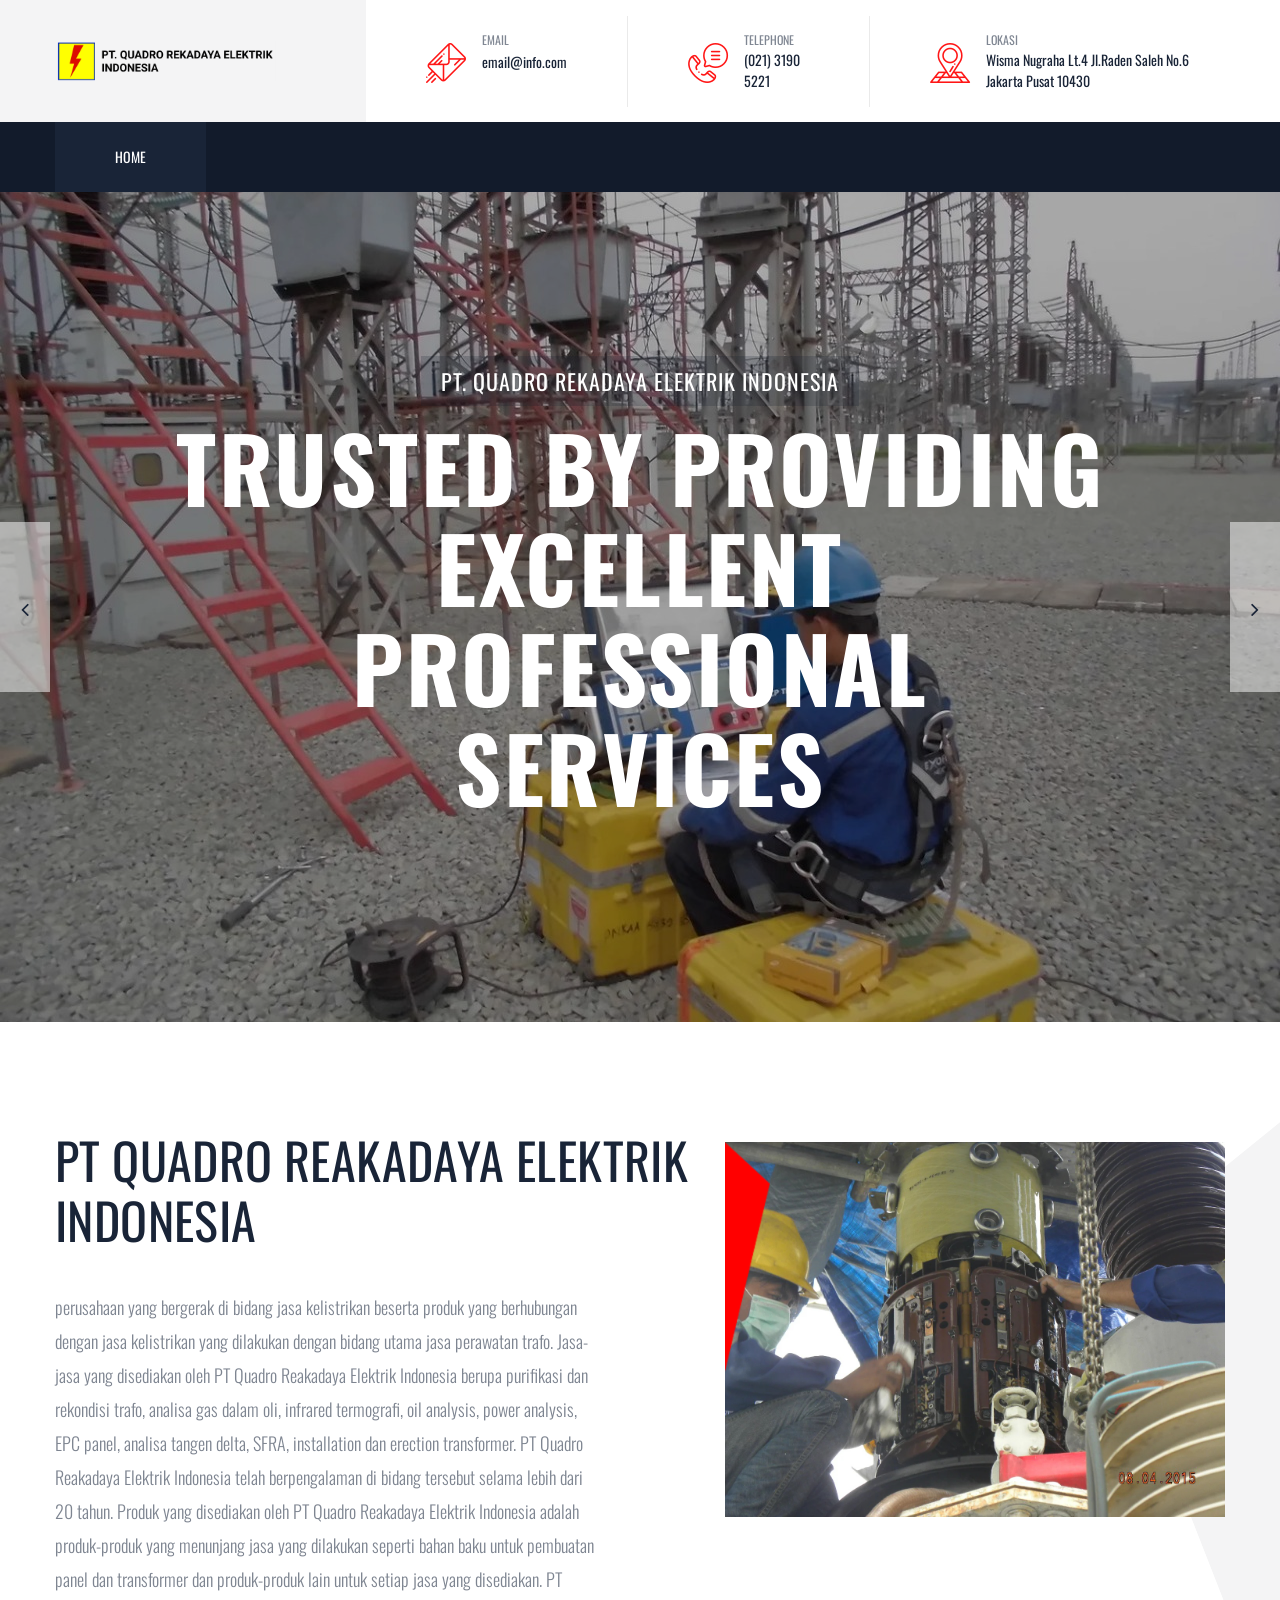
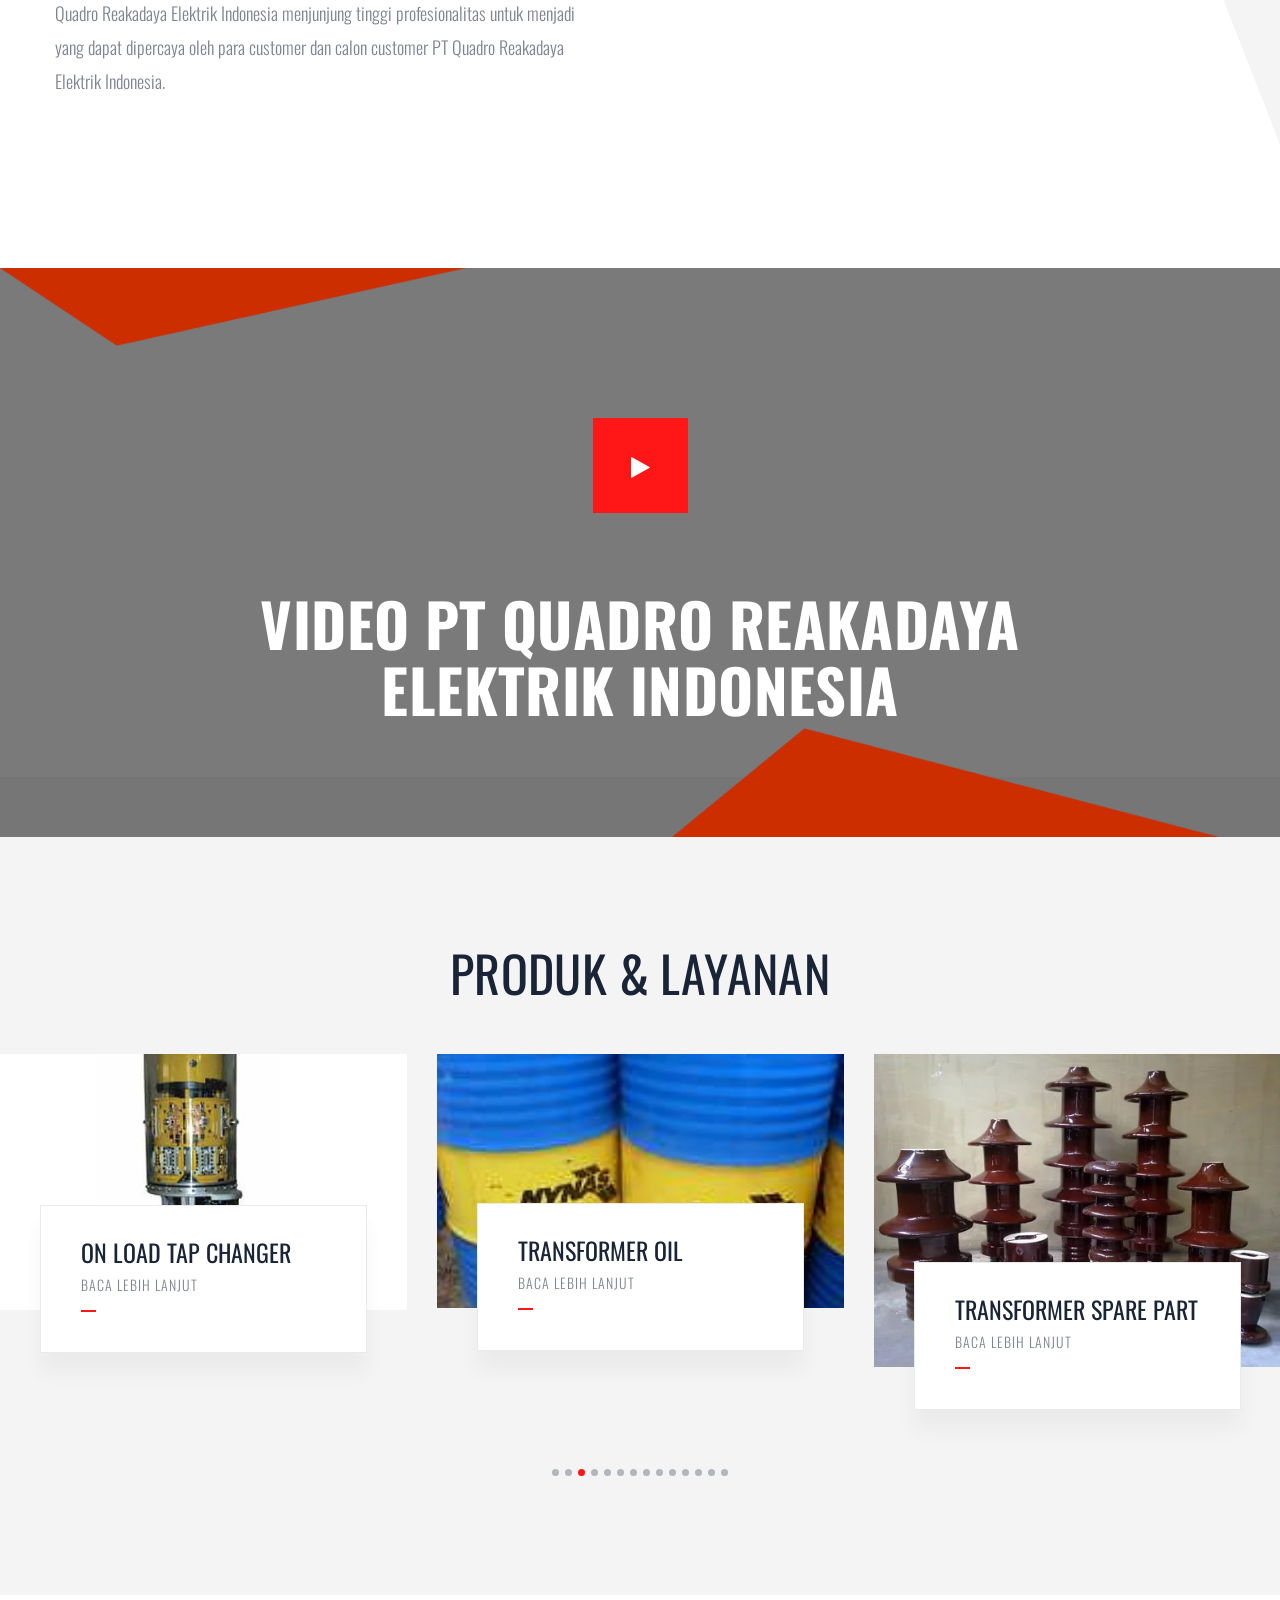
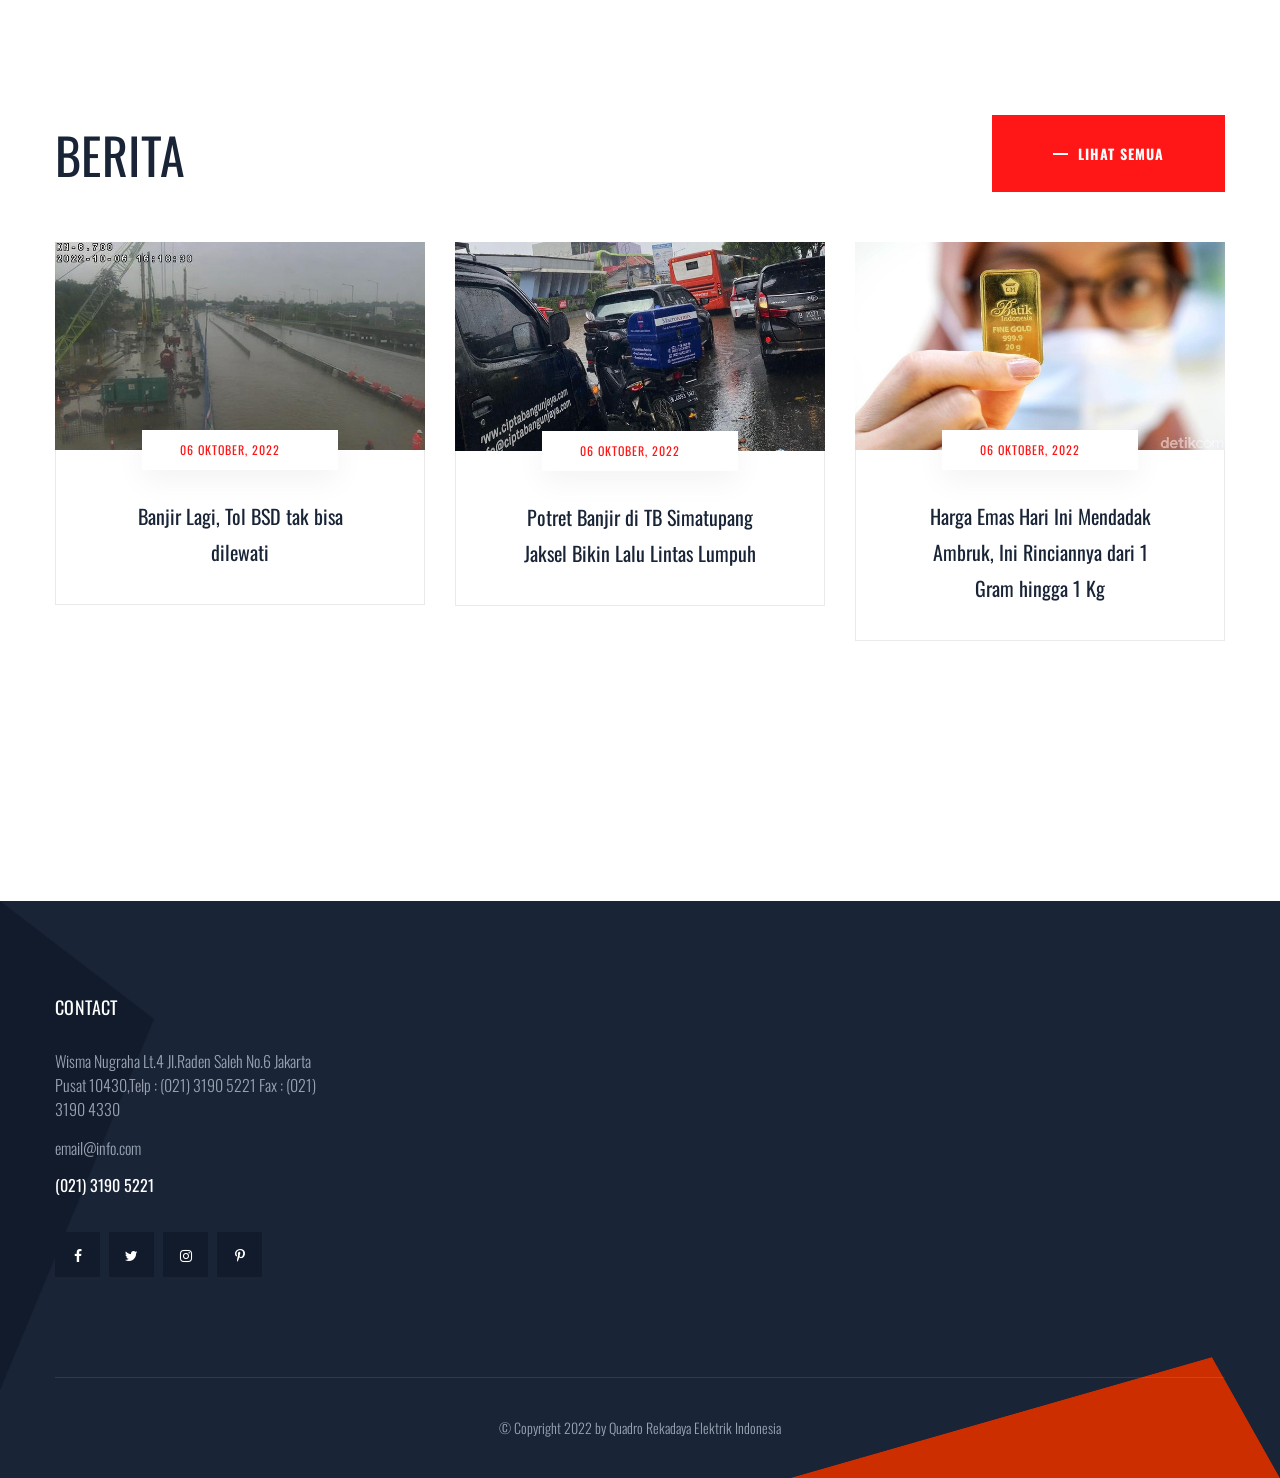
==== index.html @ 04f619d7 "FIX HEIGHT SHAPE ABOUT" ====
<!doctype html>
<html lang="en">

<head>
   
    <!--====== Required meta tags ======-->
    <meta charset="utf-8">
    <meta http-equiv="x-ua-compatible" content="ie=edge">
    <meta name="description" content="">
    <meta name="viewport" content="width=device-width, initial-scale=1, shrink-to-fit=no">
    
    <!--====== Title ======-->
    <title>Company Profile | PT Quadro Rekadaya Elektrik Indonesia</title>
    
    <!--====== Favicon Icon ======-->
    <link rel="shortcut icon" href="assets/images/logo_quadro.png" type="image/png">

    <!--====== Bootstrap css ======-->
    <link rel="stylesheet" href="assets/css/bootstrap.min.css">
    
    <!--====== Fontawesome css ======-->
    <link rel="stylesheet" href="assets/css/font-awesome.min.css">
    
    <!--====== flaticon css ======-->
    <link rel="stylesheet" href="assets/css/flaticon.css">
    
    <!--====== odometer css ======-->
    <link rel="stylesheet" href="assets/css/odometer.min.css">
    
    <!--====== animate css ======-->
    <link rel="stylesheet" href="assets/css/animate.min.css">
    
    <!--====== nice select css ======-->
    <link rel="stylesheet" href="assets/css/nice-select.css">
    
    <!--====== Magnific Popup css ======-->
    <link rel="stylesheet" href="assets/css/magnific-popup.css">
    
    <!--====== Slick css ======-->
    <link rel="stylesheet" href="assets/css/slick.css">
    
    <!--====== Default css ======-->
    <link rel="stylesheet" href="assets/css/default.css">
    
    <!--====== Style css ======-->
    <link rel="stylesheet" href="assets/css/style.css">
  
  
</head>

<body>

    <!--====== PRELOADER PART START ======-->

    <div class="preloader">
        <div class="lds-ellipsis">
            <div></div>
            <div></div>
            <div></div>
            <div></div>
        </div>
    </div>

    <!--====== PRELOADER PART START ======-->

    <!--====== OFFCANVAS MENU PART START ======-->

    <div class="off_canvars_overlay">
                
    </div>
    <div class="offcanvas_menu">
        <div class="container-fluid">
            <div class="row">
                <div class="col-12">
                    <div class="offcanvas_menu_wrapper">
                        <div class="canvas_close">
                            <a href="javascript:void(0)"><i class="fa fa-times"></i></a>  
                        </div>
                        <div class="header-social">
                            <ul class="text-center">
                                <li><a href="#"><i class="fa fa-facebook-f"></i></a></li>
                                <li><a href="#"><i class="fa fa-twitter"></i></a></li>
                                <li><a href="#"><i class="fa fa-skype"></i></a></li>
                                <li><a href="#"><i class="fa fa-pinterest-p"></i></a></li>
                            </ul>
                        </div>
                        <div id="menu" class="text-left ">
                            <ul class="offcanvas_main_menu">
                                <li class="menu-item-has-children active">
                                    <a href="#">Home</a>
                                    <!-- <ul class="sub-menu">
                                        <li><a href="index.html">Home 1</a></li>
                                        <li><a href="index-2.html">Home 2</a></li>
                                        <li><a href="index-3.html">Home 3</a></li>
                                        <li class="menu-item-has-children">
                                            <a href="#">Header Versions</a>
                                            <ul class="sub-menu">
                                                <li><a href="index.html">Header Style 1r</a></li>
                                                <li><a href="index-2.html">Header Style 2</a></li>
                                                <li><a href="index-3.html">Header Style 3</a></li>
                                            </ul>
                                        </li>
                                    </ul> -->
                                </li>
                                <!-- <li class="menu-item-has-children active">
                                    <a href="#">Pages</a>
                                    <ul class="sub-menu">
                                        <li><a href="about.html">About</a></li>
                                        <li><a href="our-team.html">Our Team</a></li>
                                        <li><a href="our-history.html">Our history</a></li>
                                        <li><a href="testimonials.html">testimonials</a></li>
                                    </ul>
                                </li>
                                <li class="menu-item-has-children active">
                                    <a href="#">Services</a>
                                    <ul class="sub-menu">
                                        <li><a href="services.html">Services</a></li>
                                        <li><a href="single-service.html">single service</a></li>
                                    </ul>
                                </li>
                                <li class="menu-item-has-children active">
                                    <a href="#">Baca Lebih Lanjuts</a>
                                    <ul class="sub-menu">
                                        <li><a href="projects.html">Projects</a></li>
                                        <li><a href="single-project.html">single project</a></li>
                                    </ul>
                                </li>
                                <li class="menu-item-has-children active">
                                    <a href="#">Blog</a>
                                    <ul class="sub-menu">
                                        <li><a href="posts.html">posts</a></li>
                                        <li><a href="single-post.html">single post</a></li>
                                    </ul>
                                </li>
                                <li class="menu-item-has-children active">
                                    <a href="#">Contact</a>
                                </li> -->
                            </ul>
                        </div>
                        <div class="offcanvas_footer">
                            <span><a href="mailto:email@info.com"><i class="fa fa-envelope-o"></i> email@info.com</a></span>
                        </div>
                    </div>
                </div>
            </div>
        </div>
    </div>

    <!--====== OFFCANVAS MENU PART ENDS ======-->
   
    <!--====== HEADER PART START ======-->
    
    <header class="header-area">
        <div class="header-top">
            <div class="container">
                <div class="row">
                    <div class="col-lg-12">
                        <div class="header-top-items d-flex justify-content-between align-items-center">
                            <div class="logo">
                                <a href="index.html"><img src="assets/images/quadro.png" style="width: 250px;" alt=""></a>
                            </div>
                            <div class="header-top-info d-none d-md-block">
                                <ul>
                                    <li>
                                        <i class="flaticon-email"></i>
                                        <span>Email</span>
                                        <a href="mailto:email@info.com">email@info.com</a>
                                    </li>
                                    <li>
                                        <i class="flaticon-calling"></i>
                                        <span>Telephone</span>
                                        <a href="tel:02131905221">(021) 3190 5221</a>
                                    </li>
                                    <li>
                                        <i class="flaticon-address"></i>
                                        <span>Lokasi</span>
                                        <a href="#">Wisma Nugraha Lt.4 Jl.Raden Saleh No.6 Jakarta Pusat 10430</a>
                                    </li>
                                </ul>
                            </div>
                        </div>
                    </div>
                </div>
            </div>
        </div>
        <div class="main-header">
            <div class="container">
                <div class="row">
                    <div class="col-lg-12">
                        <div class="main-header-item d-flex align-items-center">
                            <div class="main-header-menus  d-flex">
                                <!-- <div class="header-btn">
                                    <a href="#"> Get a Free Quote</a>
                                </div> -->
                                <div class="header-menu d-none d-lg-block">
                                    <ul>
                                        <li>
                                            <a class="active" href="#">Home</a>
                                            <!-- <ul class="sub-menu">
                                                <li><a href="index.html">Home 1</a></li>
                                                <li><a href="index-2.html">Home 2</a></li>
                                                <li><a href="index-3.html">Home 3</a></li>
                                                <li>
                                                    <a href="#">Header Versions</a>
                                                    <ul class="sub-menu">
                                                        <li><a href="index.html">Header Style 1</a></li>
                                                        <li><a href="index-2.html">Header Style 2</a></li>
                                                        <li><a href="index-3.html">Header Style 3</a></li>
                                                    </ul>
                                                </li>
                                            </ul> -->
                                        </li>
                                        <!-- <li>
                                            <a href="#">Pages</a>
                                            <ul class="sub-menu">
                                                <li><a href="about.html">About</a></li>
                                                <li><a href="our-team.html">Our Team</a></li>
                                                <li><a href="our-history.html">Our history</a></li>
                                                <li><a href="testimonials.html">testimonials</a></li>
                                            </ul>
                                        </li>
                                        <li>
                                            <a href="#">Services</a>
                                            <ul class="sub-menu">
                                                <li><a href="services.html">Services</a></li>
                                                <li><a href="single-service.html">single service</a></li>
                                            </ul>
                                        </li>
                                        <li>
                                            <a href="#">Baca Lebih Lanjuts</a>
                                            <ul class="sub-menu">
                                                <li><a href="projects.html">Projects</a></li>
                                                <li><a href="single-project.html">single project</a></li>
                                            </ul>
                                        </li>
                                        <li>
                                            <a href="#">Blog</a>
                                            <ul class="sub-menu">
                                                <li><a href="posts.html">posts</a></li>
                                                <li><a href="single-post.html">single post</a></li>
                                            </ul>
                                        </li>
                                        <li><a href="contact.html">Contact</a></li> -->
                                    </ul>
                                </div>
                            </div>
                            <div class="header-laguage d-flex align-items-center">
                                <!-- <img src="assets/images/map.png" alt="">
                                <select>
                                    <option value="1">English</option>
                                    <option value="2">Bangla</option>
                                    <option value="3">urdu</option>
                                    <option value="4">Hindi</option>
                                </select> -->
                                <div class="toggle-btn ml-30 canvas_open">
                                    <i class="fa fa-bars"></i>
                                </div>
                            </div>
                        </div>
                    </div>
                </div>
            </div>
        </div>
    </header>
    
    <!--====== HEADER PART ENDS ======-->

    <!--====== BANNER PART START ======-->

    <section class="banner-slide">
        <div class="banner-area bg_cover d-flex align-items-center" style="background-image: url(assets/images/home/home1.jpeg);">
            <div class="container">
                <div class="row justify-content-center">
                    <div class="col-lg-10">
                        <div class="banner-content text-center">
                            <span data-animation="fadeInDown" data-delay="1s">PT. QUADRO REKADAYA ELEKTRIK INDONESIA</span>
                            <h4 data-animation="fadeInDown" data-delay=".1s" class="title">TRUSTED BY PROVIDING EXCELLENT PROFESSIONAL SERVICES</h4>
                            <!-- <a data-animation="fadeInUp" data-delay="1s" class="main-btn" href="#">Discover more</a> -->
                        </div>
                    </div>
                </div>
            </div>
        </div>
        <div class="banner-area bg_cover d-flex align-items-center" style="background-image: url(assets/images/home/home2.jpeg);">
            <div class="container">
                <div class="row justify-content-center">
                    <div class="col-lg-10">
                        <div class="banner-content text-center">
                            <span data-animation="fadeInDown" data-delay="1s">PT. QUADRO REKADAYA ELEKTRIK INDONESIA</span>
                            <h6 data-animation="fadeInDown" data-delay=".1s" class="title">TRUSTED BY PROVIDING EXCELLENT PROFESSIONAL SERVICES</h6>
                            <!-- <a data-animation="fadeInUp" data-delay="1s" class="main-btn" href="#">Discover more</a> -->
                        </div>
                    </div>
                </div>
            </div>
        </div>
        <div class="banner-area bg_cover d-flex align-items-center" style="background-image: url(assets/images/home/home3.jpeg);">
            <div class="container">
                <div class="row justify-content-center">
                    <div class="col-lg-10">
                        <div class="banner-content text-center">
                            <span data-animation="fadeInDown" data-delay="1s">PT. QUADRO REKADAYA ELEKTRIK INDONESIA</span>
                            <h6 data-animation="fadeInDown" data-delay=".1s" class="title">TRUSTED BY PROVIDING EXCELLENT PROFESSIONAL SERVICES</h6>
                            <!-- <a data-animation="fadeInUp" data-delay="1s" class="main-btn" href="#">Discover more</a> -->
                        </div>
                    </div>
                </div>
            </div>
        </div>
        <div class="banner-area bg_cover d-flex align-items-center" style="background-image: url(assets/images/home/home4.jpeg);">
            <div class="container">
                <div class="row justify-content-center">
                    <div class="col-lg-10">
                        <div class="banner-content text-center">
                            <span data-animation="fadeInDown" data-delay="1s">PT. QUADRO REKADAYA ELEKTRIK INDONESIA</span>
                            <h6 data-animation="fadeInDown" data-delay=".1s" class="title">TRUSTED BY PROVIDING EXCELLENT PROFESSIONAL SERVICES</h6>
                            <!-- <a data-animation="fadeInUp" data-delay="1s" class="main-btn" href="#">Discover more</a> -->
                        </div>
                    </div>
                </div>
            </div>
        </div>
        <div class="banner-area bg_cover d-flex align-items-center" style="background-image: url(assets/images/home/home5.jpeg);">
            <div class="container">
                <div class="row justify-content-center">
                    <div class="col-lg-10">
                        <div class="banner-content text-center">
                            <span data-animation="fadeInDown" data-delay="1s">PT. QUADRO REKADAYA ELEKTRIK INDONESIA</span>
                            <h6 data-animation="fadeInDown" data-delay=".1s" class="title">TRUSTED BY PROVIDING EXCELLENT PROFESSIONAL SERVICES</h6>
                            <!-- <a data-animation="fadeInUp" data-delay="1s" class="main-btn" href="#">Discover more</a> -->
                        </div>
                    </div>
                </div>
            </div>
        </div>
        <div class="banner-area bg_cover d-flex align-items-center" style="background-image: url(assets/images/home/home6.jpeg);">
            <div class="container">
                <div class="row justify-content-center">
                    <div class="col-lg-10">
                        <div class="banner-content text-center">
                            <span data-animation="fadeInDown" data-delay="1s">PT. QUADRO REKADAYA ELEKTRIK INDONESIA</span>
                            <h6 data-animation="fadeInDown" data-delay=".1s" class="title">TRUSTED BY PROVIDING EXCELLENT PROFESSIONAL SERVICES</h6>
                            <!-- <a data-animation="fadeInUp" data-delay="1s" class="main-btn" href="#">Discover more</a> -->
                        </div>
                    </div>
                </div>
            </div>
        </div>
        <div class="banner-area bg_cover d-flex align-items-center" style="background-image: url(assets/images/home/home7.jpeg);">
            <div class="container">
                <div class="row justify-content-center">
                    <div class="col-lg-10">
                        <div class="banner-content text-center">
                            <span data-animation="fadeInDown" data-delay="1s">PT. QUADRO REKADAYA ELEKTRIK INDONESIA</span>
                            <h6 data-animation="fadeInDown" data-delay=".1s" class="title">TRUSTED BY PROVIDING EXCELLENT PROFESSIONAL SERVICES</h6>
                            <!-- <a data-animation="fadeInUp" data-delay="1s" class="main-btn" href="#">Discover more</a> -->
                        </div>
                    </div>
                </div>
            </div>
        </div>
        <div class="banner-area bg_cover d-flex align-items-center" style="background-image: url(assets/images/home/home8.jpeg);">
            <div class="container">
                <div class="row justify-content-center">
                    <div class="col-lg-10">
                        <div class="banner-content text-center">
                            <span data-animation="fadeInDown" data-delay="1s">PT. QUADRO REKADAYA ELEKTRIK INDONESIA</span>
                            <h6 data-animation="fadeInDown" data-delay=".1s" class="title">TRUSTED BY PROVIDING EXCELLENT PROFESSIONAL SERVICES</h6>
                            <!-- <a data-animation="fadeInUp" data-delay="1s" class="main-btn" href="#">Discover more</a> -->
                        </div>
                    </div>
                </div>
            </div>
        </div>
    </section>
    
    <!--====== BANNER PART ENDS ======-->

    <!--====== SERVICES PART START ======-->
    
    <!-- <section class="services-area">
        <div class="container">
            <div class="services-bg">
                <div class="row">
                    <div class="col-lg-3 col-md-6 col-sm-6">
                        <div class="services-item mt-70">
                            <img src="assets/images/services-1.jpg" alt="services">
                            <div class="icon">
                                <i class="flaticon-under-construction"></i>
                            </div>
                            <div class="services-overlay">
                                <h4 class="title">Petrol and Gas</h4>
                                <p>There are many lipsum of pas-sages of available but the have in that not some.</p>
                                <a href="#">Read More</a>
                            </div>
                        </div>
                    </div>
                    <div class="col-lg-3 col-md-6 col-sm-6">
                        <div class="services-item mt-70">
                            <img src="assets/images/services-2.jpg" alt="services">
                            <div class="icon">
                                <i class="flaticon-industry"></i>
                            </div>
                            <div class="services-overlay">
                                <h4 class="title">Factory construction</h4>
                                <p>There are many lipsum of pas-sages of available but the have in that not some.</p>
                                <a href="#">Read More</a>
                            </div>
                        </div>
                    </div>
                    <div class="col-lg-3 col-md-6 col-sm-6">
                        <div class="services-item mt-70">
                            <img src="assets/images/services-3.jpg" alt="services">
                            <div class="icon">
                                <i class="flaticon-layout"></i>
                            </div>
                            <div class="services-overlay">
                                <h4 class="title">Chemical research</h4>
                                <p>There are many lipsum of pas-sages of available but the have in that not some.</p>
                                <a href="#">Read More</a>
                            </div>
                        </div>
                    </div>
                    <div class="col-lg-3 col-md-6 col-sm-6">
                        <div class="services-item mt-70">
                            <img src="assets/images/services-4.jpg" alt="services">
                            <div class="icon">
                                <i class="flaticon-under-construction-1"></i>
                            </div>
                            <div class="services-overlay">
                                <h4 class="title">industrial services</h4>
                                <p>There are many lipsum of pas-sages of available but the have in that not some.</p>
                                <a href="#">Read More</a>
                            </div>
                        </div>
                    </div>
                </div>
            </div>
        </div>
        <div class="services-shape">
            <img src="assets/images/shape/shape-7.png" alt="">
        </div>
    </section> -->
    
    <!--====== SERVICES PART ENDS ======-->

    <!--====== SOLUTION PART START ======-->
    
    <section class="about-area about-page">
        <div class="container">
            <div class="row">
                <div class="col-lg-7">
                    <div class="about-main-content">
                        <div class="about-title">
                            <h3 class="title">
                                PT Quadro Reakadaya Elektrik Indonesia</h3>
                            <p>
                                perusahaan yang bergerak di bidang jasa kelistrikan beserta produk yang berhubungan dengan jasa kelistrikan yang dilakukan dengan bidang utama jasa perawatan trafo.
 
Jasa-jasa yang disediakan oleh PT Quadro Reakadaya Elektrik Indonesia berupa purifikasi dan rekondisi trafo, analisa gas dalam oli, infrared termografi, oil analysis, power analysis, EPC panel, analisa tangen delta, SFRA, installation dan erection transformer. PT Quadro Reakadaya Elektrik Indonesia telah berpengalaman di bidang tersebut selama lebih dari 20 tahun.
 
Produk yang disediakan oleh PT Quadro Reakadaya Elektrik Indonesia adalah produk-produk yang menunjang jasa yang dilakukan seperti bahan baku untuk pembuatan panel dan transformer dan produk-produk lain untuk setiap jasa yang disediakan.
 
PT Quadro Reakadaya Elektrik Indonesia menjunjung tinggi profesionalitas untuk menjadi yang dapat dipercaya oleh para customer dan calon customer PT Quadro Reakadaya Elektrik Indonesia.

                            </p>
                        </div>
                        <!-- <div class="about-item d-block d-sm-flex align-items-center">
                            <div class="about-item-thumb">
                                <img src="assets/images/about-item.jpg" alt="">
                            </div>
                            <div class="about-item-content">
                                <h4 class="title">build. That’s how we’d like <br> the world to be.</h4>
                                <p>Lorem ipsum dolor sit amet, consectetur <br> notted adipisicing elit sed do eiusmod <br> tempor incididunt ut labore.</p>
                            </div>
                        </div> -->
                    </div>
                </div>
                <div class="col-lg-5">
                    <div class="about-right-content">
                        <div class="about-thumb animated wow fadeInRight" data-wow-duration="1500ms" data-wow-delay="0ms">
                            <div class="shape">
                                <img src="assets/images/shape/shape-10 (2).png" style="height: 230px;" alt="">
                            </div>
                            <img src="assets/images/home/home3.jpeg" alt="">
                        </div>
                    </div>
                </div>
            </div>
        </div>
        <div class="shape">
            <img src="assets/images/shape/shape-13.png" alt="">
        </div>
    </section>
    
    <!--====== SOLUTION PART ENDS ======-->

    <!--====== VIDEO PART START ======-->
    
    <section class="video-area bg_cover pt-150 pb-115" style="background-image: url(assets/images/home/home8.jpeg);">
        <div class="container">
            <div class="row justify-content-center">
                <div class="col-lg-10">
                    <div class="video-item text-center">
                        <a class="video-popup" href="https://www.youtube.com/watch?v=cSLAO7zxS2M"><i class="fa fa-play"></i></a>
                        <h3 class="title">Video PT Quadro Reakadaya Elektrik Indonesia</h3>
                    </div>
                </div>
            </div>
        </div>
        <div class="shape-1">
            <img src="assets/images/shape/shape-2 (2).png" alt="">
        </div>
        <div class="shape-2">
            <img src="assets/images/shape/shape-3 (2).png" alt="">
        </div>
    </section>
    
    <!--====== VIDEO PART ENDS ======-->


    <!--====== PROJECT PART START ======-->
    
    <section class="project-area">
        <div class="container-fluid p-0">
            <div class="row">
                <div class="col-lg-12">
                    <div class="project-title text-center">
                        <h3 class="title">Produk & Layanan</h3>
                    </div>
                </div>
            </div>
            <div class="row project-active">
                <div class="col-lg-3">
                    <div class="project-item mt-30">
                        <div class="project-thumb">
                            <img src="assets/images/produk/1.png" alt="projects">
                        </div>
                        <div class="project-content">
                            <a href="#"><span>Gasket</span></a>
                            <p>Baca Lebih Lanjut</p>
                        </div>
                    </div>
                </div>
                <div class="col-lg-3">
                    <div class="project-item mt-30">
                        <div class="project-thumb">
                            <img src="assets/images/produk/2.png" alt="projects">
                        </div>
                        <div class="project-content">
                            <a href="#"><span>Capacitor Bank</span></a>
                            <p>Baca Lebih Lanjut</p>
                        </div>
                    </div>
                </div>
                <div class="col-lg-3">
                    <div class="project-item mt-30">
                        <div class="project-thumb">
                            <img src="assets/images/produk/3.png" alt="projects">
                        </div>
                        <div class="project-content">
                            <a href="#"><span>On Load Tap Changer</span></a>
                            <p>Baca Lebih Lanjut</p>
                        </div>
                    </div>
                </div>
                <div class="col-lg-3">
                    <div class="project-item mt-30">
                        <div class="project-thumb">
                            <img src="assets/images/produk/4.png" alt="projects">
                        </div>
                        <div class="project-content">
                            <a href="#"><span>Transformer Oil</span></a>
                            <p>Baca Lebih Lanjut</p>
                        </div>
                    </div>
                </div>
                <div class="col-lg-3">
                    <div class="project-item mt-30">
                        <div class="project-thumb">
                            <img src="assets/images/produk/5.png" style="height: 313px;" alt="projects">
                        </div>
                        <div class="project-content">
                            <a href="#"><span>Transformer Spare Part</span></a>
                            <p>Baca Lebih Lanjut</p>
                        </div>
                    </div>
                </div>
                <div class="col-lg-3">
                    <div class="project-item mt-30">
                        <div class="project-thumb">
                            <img src="assets/images/service/1.png" alt="projects">
                        </div>
                        <div class="project-content">
                            <a href="#"><span>Purification and Reconditioning Transfor</span></a>
                            <p>Baca Lebih Lanjut</p>
                        </div>
                    </div>
                </div>
                <div class="col-lg-3">
                    <div class="project-item mt-30">
                        <div class="project-thumb">
                            <img src="assets/images/service/2.png" alt="projects">
                        </div>
                        <div class="project-content">
                            <a href="#"><span>Dissolved Gas Analysis</span></a>
                            <p>Baca Lebih Lanjut</p>
                        </div>
                    </div>
                </div>
                <div class="col-lg-3">
                    <div class="project-item mt-30">
                        <div class="project-thumb">
                            <img src="assets/images/service/3.png" alt="projects">
                        </div>
                        <div class="project-content">
                            <a href="#"><span>Infrared</span></a>
                            <p>Baca Lebih Lanjut</p>
                        </div>
                    </div>
                </div>
                <div class="col-lg-3">
                    <div class="project-item mt-30">
                        <div class="project-thumb">
                            <img src="assets/images/service/4.png" alt="projects">
                        </div>
                        <div class="project-content">
                            <a href="#"><span>Oil Analysis</span></a>
                            <p>Baca Lebih Lanjut</p>
                        </div>
                    </div>
                </div>
                <div class="col-lg-3">
                    <div class="project-item mt-30">
                        <div class="project-thumb">
                            <img src="assets/images/service/5.png" alt="projects">
                        </div>
                        <div class="project-content">
                            <a href="#"><span>Power Analysis</span></a>
                            <p>Baca Lebih Lanjut</p>
                        </div>
                    </div>
                </div>
                <div class="col-lg-3">
                    <div class="project-item mt-30">
                        <div class="project-thumb">
                            <img src="assets/images/service/6.png" alt="projects">
                        </div>
                        <div class="project-content">
                            <a href="#"><span>EPC Panel</span></a>
                            <p>Baca Lebih Lanjut</p>
                        </div>
                    </div>
                </div>
                <div class="col-lg-3">
                    <div class="project-item mt-30">
                        <div class="project-thumb">
                            <img src="assets/images/service/7.png" alt="projects">
                        </div>
                        <div class="project-content">
                            <a href="#"><span>Tangen Delta Examination</span></a>
                            <p>Baca Lebih Lanjut</p>
                        </div>
                    </div>
                </div>
                <div class="col-lg-3">
                    <div class="project-item mt-30">
                        <div class="project-thumb">
                            <img src="assets/images/service/8.png" alt="projects">
                        </div>
                        <div class="project-content">
                            <a href="#"><span>Sweep Frequency Response Analysis</span></a>
                            <p>Baca Lebih Lanjut</p>
                        </div>
                    </div>
                </div>
                <div class="col-lg-3">
                    <div class="project-item mt-30">
                        <div class="project-thumb">
                            <img src="assets/images/service/9.png" alt="projects">
                        </div>
                        <div class="project-content">
                            <a href="#"><span>Installation and Erection Transformer</span></a>
                            <p>Baca Lebih Lanjut</p>
                        </div>
                    </div>
                </div>
            </div>
        </div>
    </section>
    
    <!--====== PROJECT PART ENDS ======-->

    <!--====== NEWS PART START ======-->
    
    <section class="news-area pt-120">
        <div class="container">
            <div class="row">
                <div class="col-lg-12">
                    <div class="news-title d-block d-md-flex justify-content-between align-items-center mb-20">
                        <h3 class="title">Berita</h3>
                        <a class="main-btn" href="#">Lihat Semua</a>
                    </div> 
                </div>
            </div>
            <div class="row justify-content-center">
                <div class="col-lg-4 col-md-7 col-sm-9">
                    <div class="news-item mt-30 animated wow fadeInUp" data-wow-duration="1500ms" data-wow-delay="0ms">
                        <div class="news-thumb">
                            <img src="assets/images/news/1.png" alt="news">
                        </div>
                        <div class="news-content text-center">
                            <a href="#">Banjir Lagi, Tol BSD tak bisa dilewati</a>
                            <div class="date">
                                <span><span>06 Oktober, 2022</span><span class="pl-10 pr-10">
                            </div>
                        </div>
                    </div>
                </div>
                <div class="col-lg-4 col-md-7 col-sm-9">
                    <div class="news-item mt-30 animated wow fadeInUp" data-wow-duration="1500ms" data-wow-delay="300ms">
                        <div class="news-thumb">
                            <img src="assets/images/news/2.png" alt="news">
                        </div>
                        <div class="news-content text-center">
                            <a href="#">Potret Banjir di TB Simatupang Jaksel Bikin Lalu Lintas Lumpuh</a>
                            <div class="date">
                                <span><span>06 Oktober, 2022</span><span class="pl-10 pr-10">
                            </div>
                        </div>
                    </div>
                </div>
                <div class="col-lg-4 col-md-7 col-sm-9">
                    <div class="news-item mt-30 animated wow fadeInUp" data-wow-duration="1500ms" data-wow-delay="600ms">
                        <div class="news-thumb">
                            <img src="assets/images/news/3.png" alt="news">
                        </div>
                        <div class="news-content text-center">
                            <a href="#">Harga Emas Hari Ini Mendadak Ambruk, Ini Rinciannya dari 1 Gram hingga 1 Kg</a>
                            <div class="date">
                                <span><span>06 Oktober, 2022</span><span class="pl-10 pr-10">
                            </div>
                        </div>
                    </div>
                </div>
            </div>
        </div>
    </section>
    
    <!--====== NEWS PART ENDS ======-->

    <!--====== FOOTER PART START ======-->
    
    <footer class="footer-area">
        <div class="container">
            <!-- <div class="row">
                <div class="col-lg-12">
                    <div class="footer-sing-up d-block d-lg-flex justify-content-between animated wow fadeInUp" data-wow-duration="1000ms">
                        <div class="sing-up-heading">
                            <i class="flaticon-email-1"></i>
                            <h3 class="title">Sign Up to Get Latest Updates</h3>
                        </div>
                        <div class="sing-up-form">
                            <form action="#">
                                <div class="input-box">
                                    <input type="text" placeholder="Email address">
                                    <button><i class="fa fa-location-arrow"></i></button>
                                </div>
                            </form>
                        </div>
                        <div class="shape">
                            <img src="assets/images/shape/shape-5.png" alt="shape">
                        </div>
                    </div>
                </div>
            </div> -->
            <div class="footer-main">
                <div class="row">
                    <div class="col-lg-3 col-md-6">
                        <div class="footer-widget mt-30">
                            <div class="footer-title pb-30">
                                <h4 class="title">Contact</h4>
                            </div>
                            <div class="footer-about-content">
                                <p>Wisma Nugraha Lt.4 Jl.Raden Saleh No.6 Jakarta Pusat 10430,Telp : (021) 3190 5221 Fax : (021) 3190 4330</p>
                                <div class="email">
                                    <a href="mailto:email@info.com">email@info.com</a>
                                </div>
                                <div class="call">
                                    <a href="tel:02131905221">(021) 3190 5221</a>
                                </div>
                                <div class="social">
                                    <ul>
                                        <li><a href="#"><i class="fa fa-facebook-f"></i></a></li>
                                        <li><a href="#"><i class="fa fa-twitter"></i></a></li>
                                        <li><a href="#"><i class="fa fa-instagram"></i></a></li>
                                        <li><a href="#"><i class="fa fa-pinterest-p"></i></a></li>
                                    </ul>
                                </div>
                            </div>
                        </div>
                    </div>
                    <!-- <div class="col-lg-3 col-md-6 col-sm-6">
                        <div class="footer-widget mt-30 ml-30">
                            <div class="footer-title pb-20">
                                <h4 class="title">Explore</h4>
                            </div>
                            <div class="footer-about-list d-flex">
                                <ul class="mr-70">
                                    <li><a href="#"><i class="fa fa-angle-right"></i> About</a></li>
                                    <li><a href="#"><i class="fa fa-angle-right"></i> New Projects</a></li>
                                    <li><a href="#"><i class="fa fa-angle-right"></i> Our History</a></li>
                                    <li><a href="#"><i class="fa fa-angle-right"></i> Contact</a></li>
                                    <li><a href="#"><i class="fa fa-angle-right"></i> Blog Posts</a></li>
                                </ul>
                                <ul>
                                    <li><a href="#"><i class="fa fa-angle-right"></i> Press Release</a></li>
                                    <li><a href="#"><i class="fa fa-angle-right"></i> Help Topics</a></li>
                                    <li><a href="#"><i class="fa fa-angle-right"></i> Privacy Policy</a></li>
                                    <li><a href="#"><i class="fa fa-angle-right"></i> Terms of Use</a></li>
                                </ul>
                            </div>
                        </div>
                    </div> -->
                </div>
            </div>
            <div class="footer-copyright text-center">
                <p>© Copyright 2022 by <a target="blank_" href="/index.html">Quadro Rekadaya Elektrik Indonesia</a></p>
            </div>
        </div>
        <div class="footer-shape-1">
            <img src="assets/images/shape/shape-5 (2).png" alt="">
        </div>
        <div class="footer-shape-2  animated wow fadeInLeft" data-wow-duration="1500ms" data-wow-delay="0ms">
            <img src="assets/images/shape/shape-6.png" alt="">
        </div>
    </footer>
    
    <!--====== FOOTER PART ENDS ======-->
    
    <!--====== GO TO TOP PART START ======-->
    
    <div class="go-top-area">
        <div class="go-top-wrap">
            <div class="go-top-btn-wrap">
                <div class="go-top go-top-btn">
                    <i class="fa fa-angle-double-up"></i>
                    <i class="fa fa-angle-double-up"></i>
                </div>
            </div>
        </div>
    </div>
    
    <!--====== GO TO TOP PART ENDS ======-->
                                                       






    
    
    <!--====== jquery js ======-->
    <script src="assets/js/vendor/modernizr-3.6.0.min.js"></script>
    <script src="assets/js/vendor/jquery-3.5.0.js"></script>

    <!--====== Bootstrap js ======-->
    <script src="assets/js/bootstrap.min.js"></script>
    <script src="assets/js/popper.min.js"></script>
    
    <!--====== Slick js ======-->
    <script src="assets/js/ajax-contact.js"></script>
    
    <!--====== Slick js ======-->
    <script src="assets/js/slick.min.js"></script>
    
    <!--====== odometer js ======-->
    <script src="assets/js/odometer.min.js"></script>
    <script src="assets/js/jquery.appear.min.js"></script>
    
    <!--====== Slick js ======-->
    <script src="assets/js/jquery.nice-select.min.js"></script>
    
    <!--====== wow js ======-->
    <script src="assets/js/wow.js"></script>
    
    <!--====== Magnific Popup js ======-->
    <script src="assets/js/jquery.magnific-popup.min.js"></script>
    
    <!--====== Main js ======-->
    <script src="assets/js/main.js"></script>

</body>

</html>
---- assets/css/flaticon.css ----
/*
  	Flaticon icon font: Flaticon
  	Creation date: 06/05/2020 19:13
  	*/

@font-face {
  font-family: "Flaticon";
  src: url("../fonts/Flaticon.eot");
  src: url("../fonts/Flaticon.eot?#iefix") format("embedded-opentype"),
       url("../fonts/Flaticon.woff2") format("woff2"),
       url("../fonts/Flaticon.woff") format("woff"),
       url("../fonts/Flaticon.ttf") format("truetype"),
       url("../fonts/Flaticon.svg#Flaticon") format("svg");
  font-weight: normal;
  font-style: normal;
}

@media screen and (-webkit-min-device-pixel-ratio:0) {
  @font-face {
    font-family: "Flaticon";
    src: url("../fonts/Flaticon.svg#Flaticon") format("svg");
  }
}

[class^="flaticon-"]:before, [class*=" flaticon-"]:before,
[class^="flaticon-"]:after, [class*=" flaticon-"]:after {   
  font-family: Flaticon;
font-style: normal;
}

.flaticon-email:before { content: "\f100"; }
.flaticon-calling:before { content: "\f101"; }
.flaticon-address:before { content: "\f102"; }
.flaticon-under-construction:before { content: "\f103"; }
.flaticon-industry:before { content: "\f104"; }
.flaticon-layout:before { content: "\f105"; }
.flaticon-under-construction-1:before { content: "\f106"; }
.flaticon-creative-design:before { content: "\f107"; }
.flaticon-tick:before { content: "\f108"; }
.flaticon-factory:before { content: "\f109"; }
.flaticon-email-1:before { content: "\f10a"; }
.flaticon-email-2:before { content: "\f10b"; }
.flaticon-pin:before { content: "\f10c"; }
.flaticon-call:before { content: "\f10d"; }
.flaticon-search:before { content: "\f10e"; }
.flaticon-cityscape:before { content: "\f10f"; }
.flaticon-design:before { content: "\f110"; }
.flaticon-blueprint:before { content: "\f111"; }
---- assets/css/nice-select.css ----
.nice-select {
  -webkit-tap-highlight-color: transparent;
  background-color: #fff;
  border-radius: 5px;
  border: solid 1px #e8e8e8;
  box-sizing: border-box;
  clear: both;
  cursor: pointer;
  display: block;
  float: left;
  font-family: inherit;
  font-size: 14px;
  font-weight: normal;
  height: 42px;
  line-height: 40px;
  outline: none;
  padding-left: 18px;
  padding-right: 30px;
  position: relative;
  text-align: left !important;
  -webkit-transition: all 0.2s ease-in-out;
  transition: all 0.2s ease-in-out;
  -webkit-user-select: none;
     -moz-user-select: none;
      -ms-user-select: none;
          user-select: none;
  white-space: nowrap;
  width: auto; }
  .nice-select:hover {
    border-color: #dbdbdb; }
  .nice-select:active, .nice-select.open, .nice-select:focus {
    border-color: #999; }
  .nice-select:after {
    border-bottom: 2px solid #999;
    border-right: 2px solid #999;
    content: '';
    display: block;
    height: 5px;
    margin-top: -4px;
    pointer-events: none;
    position: absolute;
    right: 12px;
    top: 50%;
    -webkit-transform-origin: 66% 66%;
        -ms-transform-origin: 66% 66%;
            transform-origin: 66% 66%;
    -webkit-transform: rotate(45deg);
        -ms-transform: rotate(45deg);
            transform: rotate(45deg);
    -webkit-transition: all 0.15s ease-in-out;
    transition: all 0.15s ease-in-out;
    width: 5px; }
  .nice-select.open:after {
    -webkit-transform: rotate(-135deg);
        -ms-transform: rotate(-135deg);
            transform: rotate(-135deg); }
  .nice-select.open .list {
    opacity: 1;
    pointer-events: auto;
    -webkit-transform: scale(1) translateY(0);
        -ms-transform: scale(1) translateY(0);
            transform: scale(1) translateY(0); }
  .nice-select.disabled {
    border-color: #ededed;
    color: #999;
    pointer-events: none; }
    .nice-select.disabled:after {
      border-color: #cccccc; }
  .nice-select.wide {
    width: 100%; }
    .nice-select.wide .list {
      left: 0 !important;
      right: 0 !important; }
  .nice-select.right {
    float: right; }
    .nice-select.right .list {
      left: auto;
      right: 0; }
  .nice-select.small {
    font-size: 12px;
    height: 36px;
    line-height: 34px; }
    .nice-select.small:after {
      height: 4px;
      width: 4px; }
    .nice-select.small .option {
      line-height: 34px;
      min-height: 34px; }
  .nice-select .list {
    background-color: #fff;
    border-radius: 5px;
    box-shadow: 0 0 0 1px rgba(68, 68, 68, 0.11);
    box-sizing: border-box;
    margin-top: 4px;
    opacity: 0;
    overflow: hidden;
    padding: 0;
    pointer-events: none;
    position: absolute;
    top: 100%;
    left: 0;
    -webkit-transform-origin: 50% 0;
        -ms-transform-origin: 50% 0;
            transform-origin: 50% 0;
    -webkit-transform: scale(0.75) translateY(-21px);
        -ms-transform: scale(0.75) translateY(-21px);
            transform: scale(0.75) translateY(-21px);
    -webkit-transition: all 0.2s cubic-bezier(0.5, 0, 0, 1.25), opacity 0.15s ease-out;
    transition: all 0.2s cubic-bezier(0.5, 0, 0, 1.25), opacity 0.15s ease-out;
    z-index: 9; }
    .nice-select .list:hover .option:not(:hover) {
      background-color: transparent !important; }
  .nice-select .option {
    cursor: pointer;
    font-weight: 400;
    line-height: 40px;
    list-style: none;
    min-height: 40px;
    outline: none;
    padding-left: 18px;
    padding-right: 29px;
    text-align: left;
    -webkit-transition: all 0.2s;
    transition: all 0.2s; }
    .nice-select .option:hover, .nice-select .option.focus, .nice-select .option.selected.focus {
      background-color: #f6f6f6; }
    .nice-select .option.selected {
      font-weight: bold; }
    .nice-select .option.disabled {
      background-color: transparent;
      color: #999;
      cursor: default; }

.no-csspointerevents .nice-select .list {
  display: none; }

.no-csspointerevents .nice-select.open .list {
  display: block; }
---- assets/css/default.css ----
/* Deafult Margin & Padding */
/*-- Margin Top --*/
.mt-5 {
	margin-top: 5px;
}
.mt-10 {
	margin-top: 10px;
}
.mt-15 {
	margin-top: 15px;
}
.mt-20 {
	margin-top: 20px;
}
.mt-25 {
	margin-top: 25px;
}
.mt-30 {
	margin-top: 30px;
}
.mt-35 {
	margin-top: 35px;
}
.mt-40 {
	margin-top: 40px;
}
.mt-45 {
	margin-top: 45px;
}
.mt-50 {
	margin-top: 50px;
}
.mt-55 {
	margin-top: 55px;
}
.mt-60 {
	margin-top: 60px;
}
.mt-65 {
	margin-top: 65px;
}
.mt-70 {
	margin-top: 70px;
}
.mt-75 {
	margin-top: 75px;
}
.mt-80 {
	margin-top: 80px;
}
.mt-85 {
	margin-top: 85px;
}
.mt-90 {
	margin-top: 90px;
}
.mt-95 {
	margin-top: 95px;
}
.mt-100 {
	margin-top: 100px;
}
.mt-105 {
	margin-top: 105px;
}
.mt-110 {
	margin-top: 110px;
}
.mt-115 {
	margin-top: 115px;
}
.mt-120 {
	margin-top: 120px;
}
.mt-125 {
	margin-top: 125px;
}
.mt-130 {
	margin-top: 130px;
}
.mt-135 {
	margin-top: 135px;
}
.mt-140 {
	margin-top: 140px;
}
.mt-145 {
	margin-top: 145px;
}
.mt-150 {
	margin-top: 150px;
}
.mt-155 {
	margin-top: 155px;
}
.mt-160 {
	margin-top: 160px;
}
.mt-165 {
	margin-top: 165px;
}
.mt-170 {
	margin-top: 170px;
}
.mt-175 {
	margin-top: 175px;
}
.mt-180 {
	margin-top: 180px;
}
.mt-185 {
	margin-top: 185px;
}
.mt-190 {
	margin-top: 190px;
}
.mt-195 {
	margin-top: 195px;
}
.mt-200 {
	margin-top: 200px;
}
/*-- Margin Bottom --*/

.mb-5 {
	margin-bottom: 5px;
}
.mb-10 {
	margin-bottom: 10px;
}
.mb-15 {
	margin-bottom: 15px;
}
.mb-20 {
	margin-bottom: 20px;
}
.mb-25 {
	margin-bottom: 25px;
}
.mb-30 {
	margin-bottom: 30px;
}
.mb-35 {
	margin-bottom: 35px;
}
.mb-40 {
	margin-bottom: 40px;
}
.mb-45 {
	margin-bottom: 45px;
}
.mb-50 {
	margin-bottom: 50px;
}
.mb-55 {
	margin-bottom: 55px;
}
.mb-60 {
	margin-bottom: 60px;
}
.mb-65 {
	margin-bottom: 65px;
}
.mb-70 {
	margin-bottom: 70px;
}
.mb-75 {
	margin-bottom: 75px;
}
.mb-80 {
	margin-bottom: 80px;
}
.mb-85 {
	margin-bottom: 85px;
}
.mb-90 {
	margin-bottom: 90px;
}
.mb-95 {
	margin-bottom: 95px;
}
.mb-100 {
	margin-bottom: 100px;
}
.mb-105 {
	margin-bottom: 105px;
}
.mb-110 {
	margin-bottom: 110px;
}
.mb-115 {
	margin-bottom: 115px;
}
.mb-120 {
	margin-bottom: 120px;
}
.mb-125 {
	margin-bottom: 125px;
}
.mb-130 {
	margin-bottom: 130px;
}
.mb-135 {
	margin-bottom: 135px;
}
.mb-140 {
	margin-bottom: 140px;
}
.mb-145 {
	margin-bottom: 145px;
}
.mb-150 {
	margin-bottom: 150px;
}
.mb-155 {
	margin-bottom: 155px;
}
.mb-160 {
	margin-bottom: 160px;
}
.mb-165 {
	margin-bottom: 165px;
}
.mb-170 {
	margin-bottom: 170px;
}
.mb-175 {
	margin-bottom: 175px;
}
.mb-180 {
	margin-bottom: 180px;
}
.mb-185 {
	margin-bottom: 185px;
}
.mb-190 {
	margin-bottom: 190px;
}
.mb-195 {
	margin-bottom: 195px;
}
.mb-200 {
	margin-bottom: 200px;
}
/*-- margin left --*/
.ml-5 {
	margin-left: 5px;
}
.ml-10 {
	margin-left: 10px;
}
.ml-15 {
	margin-left: 15px;
}
.ml-20 {
	margin-left: 20px;
}
.ml-25 {
	margin-left: 25px;
}
.ml-30 {
	margin-left: 30px;
}
.ml-35 {
	margin-left: 35px;
}
.ml-40 {
	margin-left: 40px;
}
.ml-45 {
	margin-left: 45px;
}
.ml-50 {
	margin-left: 50px;
}
.ml-55 {
	margin-left: 55px;
}
.ml-60 {
	margin-left: 60px;
}
.ml-65 {
	margin-left: 65px;
}
.ml-70 {
	margin-left: 70px;
}
.ml-75 {
	margin-left: 75px;
}
.ml-80 {
	margin-left: 80px;
}
.ml-85 {
	margin-left: 85px;
}
.ml-90 {
	margin-left: 90px;
}
.ml-95 {
	margin-left: 95px;
}
.ml-100 {
	margin-left: 100px;
}
.ml-105 {
	margin-left: 105px;
}
.ml-110 {
	margin-left: 110px;
}
.ml-115 {
	margin-left: 115px;
}
.ml-120 {
	margin-left: 120px;
}
.ml-125 {
	margin-left: 125px;
}
.ml-130 {
	margin-left: 130px;
}
.ml-135 {
	margin-left: 135px;
}
.ml-140 {
	margin-left: 140px;
}
.ml-145 {
	margin-left: 145px;
}
.ml-150 {
	margin-left: 150px;
}
.ml-155 {
	margin-left: 155px;
}
.ml-160 {
	margin-left: 160px;
}
.ml-165 {
	margin-left: 165px;
}
.ml-170 {
	margin-left: 170px;
}
.ml-175 {
	margin-left: 175px;
}
.ml-180 {
	margin-left: 180px;
}
.ml-185 {
	margin-left: 185px;
}
.ml-190 {
	margin-left: 190px;
}
.ml-195 {
	margin-left: 195px;
}
.ml-200 {
	margin-left: 200px;
}
/*-- margin right --*/
.mr-5 {
	margin-right: 5px;
}
.mr-10 {
	margin-right: 10px;
}
.mr-15 {
	margin-right: 15px;
}
.mr-20 {
	margin-right: 20px;
}
.mr-25 {
	margin-right: 25px;
}
.mr-30 {
	margin-right: 30px;
}
.mr-35 {
	margin-right: 35px;
}
.mr-40 {
	margin-right: 40px;
}
.mr-45 {
	margin-right: 45px;
}
.mr-50 {
	margin-right: 50px;
}
.mr-55 {
	margin-right: 55px;
}
.mr-60 {
	margin-right: 60px;
}
.mr-65 {
	margin-right: 65px;
}
.mr-70 {
	margin-right: 70px;
}
.mr-75 {
	margin-right: 75px;
}
.mr-80 {
	margin-right: 80px;
}
.mr-85 {
	margin-right: 85px;
}
.mr-90 {
	margin-right: 90px;
}
.mr-95 {
	margin-right: 95px;
}
.mr-100 {
	margin-right: 100px;
}
.mr-105 {
	margin-right: 105px;
}
.mr-110 {
	margin-right: 110px;
}
.mr-115 {
	margin-right: 115px;
}
.mr-120 {
	margin-right: 120px;
}
.mr-125 {
	margin-right: 125px;
}
.mr-130 {
	margin-right: 130px;
}
.mr-135 {
	margin-right: 135px;
}
.mr-140 {
	margin-right: 140px;
}
.mr-145 {
	margin-right: 145px;
}
.mr-150 {
	margin-right: 150px;
}
.mr-155 {
	margin-right: 155px;
}
.mr-160 {
	margin-right: 160px;
}
.mr-165 {
	margin-right: 165px;
}
.mr-170 {
	margin-right: 170px;
}
.mr-175 {
	margin-right: 175px;
}
.mr-180 {
	margin-right: 180px;
}
.mr-185 {
	margin-right: 185px;
}
.mr-190 {
	margin-right: 190px;
}
.mr-195 {
	margin-right: 195px;
}
.mr-200 {
	margin-right: 200px;
}


/*-- Padding Top --*/

.pt-5 {
	padding-top: 5px;
}
.pt-10 {
	padding-top: 10px;
}
.pt-15 {
	padding-top: 15px;
}
.pt-20 {
	padding-top: 20px;
}
.pt-25 {
	padding-top: 25px;
}
.pt-30 {
	padding-top: 30px;
}
.pt-35 {
	padding-top: 35px;
}
.pt-40 {
	padding-top: 40px;
}
.pt-45 {
	padding-top: 45px;
}
.pt-50 {
	padding-top: 50px;
}
.pt-55 {
	padding-top: 55px;
}
.pt-60 {
	padding-top: 60px;
}
.pt-65 {
	padding-top: 65px;
}
.pt-70 {
	padding-top: 70px;
}
.pt-75 {
	padding-top: 75px;
}
.pt-80 {
	padding-top: 80px;
}
.pt-85 {
	padding-top: 85px;
}
.pt-90 {
	padding-top: 90px;
}
.pt-95 {
	padding-top: 95px;
}
.pt-100 {
	padding-top: 100px;
}
.pt-105 {
	padding-top: 105px;
}
.pt-110 {
	padding-top: 110px;
}
.pt-115 {
	padding-top: 115px;
}
.pt-120 {
	padding-top: 120px;
}
.pt-125 {
	padding-top: 125px;
}
.pt-130 {
	padding-top: 130px;
}
.pt-135 {
	padding-top: 135px;
}
.pt-140 {
	padding-top: 140px;
}
.pt-145 {
	padding-top: 145px;
}
.pt-150 {
	padding-top: 150px;
}
.pt-155 {
	padding-top: 155px;
}
.pt-160 {
	padding-top: 160px;
}
.pt-165 {
	padding-top: 165px;
}
.pt-170 {
	padding-top: 170px;
}
.pt-175 {
	padding-top: 175px;
}
.pt-180 {
	padding-top: 180px;
}
.pt-185 {
	padding-top: 185px;
}
.pt-190 {
	padding-top: 190px;
}
.pt-195 {
	padding-top: 195px;
}
.pt-200 {
	padding-top: 200px;
}
/*-- Padding Bottom --*/

.pb-5 {
	padding-bottom: 5px;
}
.pb-10 {
	padding-bottom: 10px;
}
.pb-15 {
	padding-bottom: 15px;
}
.pb-20 {
	padding-bottom: 20px;
}
.pb-25 {
	padding-bottom: 25px;
}
.pb-30 {
	padding-bottom: 30px;
}
.pb-35 {
	padding-bottom: 35px;
}
.pb-40 {
	padding-bottom: 40px;
}
.pb-45 {
	padding-bottom: 45px;
}
.pb-50 {
	padding-bottom: 50px;
}
.pb-55 {
	padding-bottom: 55px;
}
.pb-60 {
	padding-bottom: 60px;
}
.pb-65 {
	padding-bottom: 65px;
}
.pb-70 {
	padding-bottom: 70px;
}
.pb-75 {
	padding-bottom: 75px;
}
.pb-80 {
	padding-bottom: 80px;
}
.pb-85 {
	padding-bottom: 85px;
}
.pb-90 {
	padding-bottom: 90px;
}
.pb-95 {
	padding-bottom: 95px;
}
.pb-100 {
	padding-bottom: 100px;
}
.pb-105 {
	padding-bottom: 105px;
}
.pb-110 {
	padding-bottom: 110px;
}
.pb-115 {
	padding-bottom: 115px;
}
.pb-120 {
	padding-bottom: 120px;
}
.pb-125 {
	padding-bottom: 125px;
}
.pb-130 {
	padding-bottom: 130px;
}
.pb-135 {
	padding-bottom: 135px;
}
.pb-140 {
	padding-bottom: 140px;
}
.pb-145 {
	padding-bottom: 145px;
}
.pb-150 {
	padding-bottom: 150px;
}
.pb-155 {
	padding-bottom: 155px;
}
.pb-160 {
	padding-bottom: 160px;
}
.pb-165 {
	padding-bottom: 165px;
}
.pb-170 {
	padding-bottom: 170px;
}
.pb-175 {
	padding-bottom: 175px;
}
.pb-180 {
	padding-bottom: 180px;
}
.pb-185 {
	padding-bottom: 185px;
}
.pb-190 {
	padding-bottom: 190px;
}
.pb-195 {
	padding-bottom: 195px;
}
.pb-200 {
	padding-bottom: 200px;
}

/*-- Padding left --*/

.pl-0 {
	padding-left: 0px;
}
.pl-5 {
	padding-left: 5px;
}
.pl-10 {
	padding-left: 10px;
}
.pl-15 {
	padding-left: 15px;
}
.pl-20 {
	padding-left: 20px;
}
.pl-25 {
	padding-left: 25px;
}
.pl-30 {
	padding-left: 30px;
}
.pl-35 {
	padding-left: 35px;
}
.pl-40 {
	padding-left: 40px;
}
.pl-45 {
	padding-left: 45px;
}
.pl-50 {
	padding-left: 50px;
}
.pl-55 {
	padding-left: 55px;
}
.pl-60 {
	padding-left: 60px;
}
.pl-65 {
	padding-left: 65px;
}
.pl-70 {
	padding-left: 70px;
}
.pl-75 {
	padding-left: 75px;
}
.pl-80 {
	padding-left: 80px;
}
.pl-85 {
	padding-left: 85px;
}
.pl-90 {
	padding-left: 90px;
}
.pl-95 {
	padding-left: 95px;
}
.pl-100 {
	padding-left: 100px;
}
.pl-105 {
	padding-left: 105px;
}
.pl-110 {
	padding-left: 110px;
}
.pl-115 {
	padding-left: 115px;
}
.pl-120 {
	padding-left: 120px;
}
.pl-125 {
	padding-left: 125px;
}
/*-- Padding right --*/

.pr-0 {
	padding-right: 0px;
}
.pr-5 {
	padding-right: 5px;
}
.pr-10 {
	padding-right: 10px;
}
.pr-15 {
	padding-right: 15px;
}
.pr-20 {
	padding-right: 20px;
}
.pr-25 {
	padding-right: 25px;
}
.pr-30 {
	padding-right: 30px;
}
.pr-35 {
	padding-right: 35px;
}
.pr-40 {
	padding-right: 40px;
}
.pr-45 {
	padding-right: 45px;
}
.pr-50 {
	padding-right: 50px;
}
.pr-55 {
	padding-right: 55px;
}
.pr-60 {
	padding-right: 60px;
}
.pr-65 {
	padding-right: 65px;
}
.pr-70 {
	padding-right: 70px;
}
.pr-75 {
	padding-right: 75px;
}
.pr-80 {
	padding-right: 80px;
}
.pr-85 {
	padding-right: 85px;
}
.pr-90 {
	padding-right: 90px;
}
.pr-95 {
	padding-right: 95px;
}
.pr-100 {
	padding-right: 100px;
}
.pr-105 {
	padding-right: 105px;
}
/* Background Color */

.gray-bg {
	background: #f6f6f6;
}
.white-bg {
	background: #fff;
}
.black-bg {
	background: #222;
}
/* Color */

.white {
	color: #fff;
}
.black {
	color: #222;
}
/* black overlay */

[data-overlay] {
	position: relative;
}
[data-overlay]::before {
	background: #000 none repeat scroll 0 0;
	content: "";
	height: 100%;
	left: 0;
	position: absolute;
	top: 0;
	width: 100%;
	z-index: 1;
}
[data-overlay="3"]::before {
	opacity: 0.3;
}
[data-overlay="4"]::before {
	opacity: 0.4;
}
[data-overlay="5"]::before {
	opacity: 0.5;
}
[data-overlay="6"]::before {
	opacity: 0.6;
}
[data-overlay="7"]::before {
	opacity: 0.7;
}
[data-overlay="8"]::before {
	opacity: 0.8;
}
[data-overlay="9"]::before {
	opacity: 0.9;
}
---- assets/css/style.css ----
/*-----------------------------------------------------------------------------------

    Template Name: Indutri -  For Industry & Factory Business HTML Template
    Template URI: http://layerdrops.com/indutri
    Description: Indutri - For Industry & Factory Business HTML Template
    Author: MD TAHERUL ISLAM
    Author Email: tanvirahmed8282@gmail.com
    Author URI: http://layerdrops.com/
    Version: 1.0

-----------------------------------------------------------------------------------

    CSS INDEX
    ===================

    01. Theme default CSS
	02. Header
    03. banner
	04. services
    05. solution
    06. video
    07. bulidings
    08. client
    09. fun-facts
    10. project
    11. faq
    12. news
    13. footer
    14. relationships
    15. leadership
    16. nano
    17. about
    18. mission
    19. experience
    20. history
    21. contact

-----------------------------------------------------------------------------------*/
/*===========================
    1. COMMON css 
===========================*/
@import url("https://fonts.googleapis.com/css2?family=Oswald:wght@300;400;500;600;700&display=swap");
body {
  font-family: "Oswald", sans-serif;
  font-weight: normal;
  font-style: normal;
  color: #555;
  overflow-x: hidden; }

* {
  margin: 0;
  padding: 0;
  -webkit-box-sizing: border-box;
  -moz-box-sizing: border-box;
  box-sizing: border-box; }

img {
  max-width: 100%; }

a:focus,
input:focus,
textarea:focus,
button:focus {
  text-decoration: none;
  outline: none; }

a:focus,
a:hover {
  text-decoration: none; }

i,
span,
a {
  display: inline-block; }

h1,
h2,
h3,
h4,
h5,
h6 {
  font-family: "Oswald", sans-serif;
  font-weight: 700;
  color: #192437;
  margin: 0px;
  letter-spacing: .4px; }

h1 {
  font-size: 48px; }

h2 {
  font-size: 36px; }

h3 {
  font-size: 28px; }

h4 {
  font-size: 22px; }

h5 {
  font-size: 18px; }

h6 {
  font-size: 16px; }

ul, ol {
  margin: 0px;
  padding: 0px;
  list-style-type: none; }

p {
  font-size: 16px;
  font-weight: 400;
  line-height: 24px;
  color: #555;
  margin: 0px; }

.bg_cover {
  background-position: center center;
  background-size: cover;
  background-repeat: no-repeat;
  width: 100%;
  height: 100%; }

.slick-slide {
  outline: 0; }

/*===== All Button Style =====*/
.main-btn {
  display: inline-block;
  font-weight: 700;
  text-align: center;
  white-space: nowrap;
  vertical-align: middle;
  -webkit-user-select: none;
  -moz-user-select: none;
  -ms-user-select: none;
  user-select: none;
  border: 1px solid #ff1616;
  padding: 0 60px 0 85px;
  font-size: 14px;
  line-height: 75px;
  border-radius: 0px;
  color: #fff;
  cursor: pointer;
  z-index: 5;
  -webkit-transition: all 0.4s ease-out 0s;
  -moz-transition: all 0.4s ease-out 0s;
  -ms-transition: all 0.4s ease-out 0s;
  -o-transition: all 0.4s ease-out 0s;
  transition: all 0.4s ease-out 0s;
  background-color: #ff1616;
  text-transform: uppercase;
  letter-spacing: 1px;
  position: relative; }
  @media (max-width: 767px) {
    .main-btn {
      padding: 0 30px 0 55px; } }
  .main-btn::before {
    position: absolute;
    content: '';
    left: 60px;
    top: 50%;
    transform: translateY(-50%);
    height: 2px;
    width: 15px;
    background: #fff;
    -webkit-transition: all 0.4s ease-out 0s;
    -moz-transition: all 0.4s ease-out 0s;
    -ms-transition: all 0.4s ease-out 0s;
    -o-transition: all 0.4s ease-out 0s;
    transition: all 0.4s ease-out 0s; }
    @media (max-width: 767px) {
      .main-btn::before {
        left: 30px; } }
  .main-btn:hover {
    background: #192437;
    color: #fff;
    border-color: #192437; }
    .main-btn:hover::before {
      background: #fff; }
  .main-btn.main-btn-2 {
    background-color: #192437;
    color: #fff;
    border-color: #192437; }
    .main-btn.main-btn-2::before {
      background: #fff; }
    .main-btn.main-btn-2:hover {
      border-color: #192437;
      color: #192437;
      background: transparent; }
      .main-btn.main-btn-2:hover::before {
        background: #192437; }

.preloader {
  background-color: #ff1616;
  width: 100%;
  height: 100%;
  position: fixed;
  z-index: 1000; }

.preloader .lds-ellipsis {
  width: 64px;
  height: 64px;
  position: absolute;
  left: calc(50% - 32px);
  top: calc(50% - 32px); }

.preloader .lds-ellipsis div {
  position: absolute;
  top: 27px;
  width: 11px;
  height: 11px;
  border-radius: 50%;
  background: #fff;
  -webkit-animation-timing-function: cubic-bezier(0, 1, 1, 0);
  animation-timing-function: cubic-bezier(0, 1, 1, 0); }

.preloader .lds-ellipsis div:nth-child(1) {
  left: 6px;
  -webkit-animation: lds-ellipsis1 0.6s infinite;
  animation: lds-ellipsis1 0.6s infinite; }

.preloader .lds-ellipsis div:nth-child(2) {
  left: 6px;
  -webkit-animation: lds-ellipsis2 0.6s infinite;
  animation: lds-ellipsis2 0.6s infinite; }

.preloader .lds-ellipsis div:nth-child(3) {
  left: 26px;
  -webkit-animation: lds-ellipsis2 0.6s infinite;
  animation: lds-ellipsis2 0.6s infinite; }

.preloader .lds-ellipsis div:nth-child(4) {
  left: 45px;
  -webkit-animation: lds-ellipsis3 0.6s infinite;
  animation: lds-ellipsis3 0.6s infinite; }

@-webkit-keyframes lds-ellipsis1 {
  0% {
    -webkit-transform: scale(0);
    transform: scale(0); }
  100% {
    -webkit-transform: scale(1);
    transform: scale(1); } }
@keyframes lds-ellipsis1 {
  0% {
    -webkit-transform: scale(0);
    transform: scale(0); }
  100% {
    -webkit-transform: scale(1);
    transform: scale(1); } }
@-webkit-keyframes lds-ellipsis3 {
  0% {
    -webkit-transform: scale(1);
    transform: scale(1); }
  100% {
    -webkit-transform: scale(0);
    transform: scale(0); } }
@keyframes lds-ellipsis3 {
  0% {
    -webkit-transform: scale(1);
    transform: scale(1); }
  100% {
    -webkit-transform: scale(0);
    transform: scale(0); } }
@-webkit-keyframes lds-ellipsis2 {
  0% {
    -webkit-transform: translate(0, 0);
    transform: translate(0, 0); }
  100% {
    -webkit-transform: translate(19px, 0);
    transform: translate(19px, 0); } }
@keyframes lds-ellipsis2 {
  0% {
    -webkit-transform: translate(0, 0);
    transform: translate(0, 0); }
  100% {
    -webkit-transform: translate(19px, 0);
    transform: translate(19px, 0); } }
/*===========================
    2.HEADER css 
===========================*/
.header-area .header-top {
  position: relative; }
  .header-area .header-top::before {
    position: absolute;
    content: '';
    left: 0;
    top: 0;
    height: 100%;
    min-width: 20%;
    background: #f4f4f5; }
    @media (max-width: 767px) {
      .header-area .header-top::before {
        width: 100%; } }
    @media only screen and (min-width: 576px) and (max-width: 767px) {
      .header-area .header-top::before {
        width: 20%; } }
  .header-area .header-top .header-top-items .logo {
    background: #f4f4f5;
    padding: 41px 85px 41px 0; }
    @media only screen and (min-width: 992px) and (max-width: 1200px) {
      .header-area .header-top .header-top-items .logo {
        padding: 41px 31px 41px 0; } }
  .header-area .header-top .header-top-items .header-top-info ul {
    display: flex; }
    .header-area .header-top .header-top-items .header-top-info ul li {
      position: relative;
      margin-left: 60px;
      padding-left: 116px;
      border-left: 1px solid #eaeaea;
      padding-top: 15px;
      padding-bottom: 15px; }
      @media only screen and (min-width: 992px) and (max-width: 1200px) {
        .header-area .header-top .header-top-items .header-top-info ul li {
          margin-left: 30px;
          padding-left: 110px; } }
      @media only screen and (min-width: 768px) and (max-width: 991px) {
        .header-area .header-top .header-top-items .header-top-info ul li {
          margin-left: 15px;
          padding-left: 14px; } }
      .header-area .header-top .header-top-items .header-top-info ul li:first-child {
        margin-left: 0;
        border-left: 0; }
      .header-area .header-top .header-top-items .header-top-info ul li i {
        position: absolute;
        left: 60px;
        top: 50%;
        transform: translateY(-50%);
        font-size: 40px;
        color: #ff1616; }
        @media only screen and (min-width: 992px) and (max-width: 1200px) {
          .header-area .header-top .header-top-items .header-top-info ul li i {
            left: 50px; } }
        @media only screen and (min-width: 768px) and (max-width: 991px) {
          .header-area .header-top .header-top-items .header-top-info ul li i {
            position: static;
            transform: translateY(0); } }
      .header-area .header-top .header-top-items .header-top-info ul li span {
        display: block;
        font-size: 12px;
        color: #7f8692;
        text-transform: uppercase; }
      .header-area .header-top .header-top-items .header-top-info ul li a {
        font-size: 14px;
        color: #192437; }
.header-area .main-header {
  background: #121b2b;
  position: relative; }
  .header-area .main-header::before {
    position: absolute;
    content: '';
    left: 0;
    top: 0;
    height: 100%;
    min-width: 20%;
    background: #121b2b; }
  .header-area .main-header .main-header-item .header-btn a {
    background: #ff1616;
    line-height: 70px;
    padding: 0 60px 0 85px;
    color: #fff;
    font-size: 14px;
    font-weight: 700;
    text-transform: uppercase;
    letter-spacing: 1px;
    position: relative;
    border-right: 10px solid #fff;
    white-space: nowrap;
    z-index: 5;
    -webkit-transition: all 0.4s ease-out 0s;
    -moz-transition: all 0.4s ease-out 0s;
    -ms-transition: all 0.4s ease-out 0s;
    -o-transition: all 0.4s ease-out 0s;
    transition: all 0.4s ease-out 0s; }
    @media only screen and (min-width: 992px) and (max-width: 1200px) {
      .header-area .main-header .main-header-item .header-btn a {
        padding: 0 30px 0 55px; } }
    @media (max-width: 767px) {
      .header-area .main-header .main-header-item .header-btn a {
        padding: 0 20px; } }
    .header-area .main-header .main-header-item .header-btn a::before {
      position: absolute;
      content: '';
      left: 60px;
      top: 50%;
      transform: translateY(-50%);
      height: 2px;
      width: 15px;
      background: #fff;
      -webkit-transition: all 0.4s ease-out 0s;
      -moz-transition: all 0.4s ease-out 0s;
      -ms-transition: all 0.4s ease-out 0s;
      -o-transition: all 0.4s ease-out 0s;
      transition: all 0.4s ease-out 0s; }
      @media only screen and (min-width: 992px) and (max-width: 1200px) {
        .header-area .main-header .main-header-item .header-btn a::before {
          left: 30px; } }
      @media (max-width: 767px) {
        .header-area .main-header .main-header-item .header-btn a::before {
          display: none; } }
      @media only screen and (min-width: 576px) and (max-width: 767px) {
        .header-area .main-header .main-header-item .header-btn a::before {
          display: block; } }
    .header-area .main-header .main-header-item .header-btn a:hover {
      color: #fff;
      background: #192437; }
      .header-area .main-header .main-header-item .header-btn a:hover::before {
        background: #fff; }
  .header-area .main-header .main-header-item .header-menu {
    background: #192437; }
    .header-area .main-header .main-header-item .header-menu ul {
      padding: 0 30px; }
      @media only screen and (min-width: 992px) and (max-width: 1200px) {
        .header-area .main-header .main-header-item .header-menu ul {
          padding: 0 15px; } }
      .header-area .main-header .main-header-item .header-menu ul li {
        display: inline-block;
        position: relative; }
        .header-area .main-header .main-header-item .header-menu ul li > a {
          line-height: 70px;
          font-size: 14px;
          color: #9aa3b2;
          text-transform: uppercase;
          font-weight: 400;
          margin: 0 30px;
          -webkit-transition: all 0.3s ease-out 0s;
          -moz-transition: all 0.3s ease-out 0s;
          -ms-transition: all 0.3s ease-out 0s;
          -o-transition: all 0.3s ease-out 0s;
          transition: all 0.3s ease-out 0s; }
          @media only screen and (min-width: 992px) and (max-width: 1200px) {
            .header-area .main-header .main-header-item .header-menu ul li > a {
              margin: 0 20px; } }
          .header-area .main-header .main-header-item .header-menu ul li > a.active {
            color: #fff; }
        .header-area .main-header .main-header-item .header-menu ul li .sub-menu {
          position: absolute;
          left: 30px;
          top: 110%;
          width: 200px;
          background-color: #fff;
          opacity: 0;
          visibility: hidden;
          -webkit-transition: all 0.3s ease-out 0s;
          -moz-transition: all 0.3s ease-out 0s;
          -ms-transition: all 0.3s ease-out 0s;
          -o-transition: all 0.3s ease-out 0s;
          transition: all 0.3s ease-out 0s;
          z-index: 99;
          -webkit-box-shadow: 0 2px 6px 0 rgba(0, 0, 0, 0.16);
          -moz-box-shadow: 0 2px 6px 0 rgba(0, 0, 0, 0.16);
          box-shadow: 0 2px 6px 0 rgba(0, 0, 0, 0.16);
          border-top: 4px solid #ff1616;
          padding: 0; }
          @media only screen and (min-width: 992px) and (max-width: 1200px) {
            .header-area .main-header .main-header-item .header-menu ul li .sub-menu {
              left: 15px; } }
          @media only screen and (min-width: 768px) and (max-width: 991px) {
            .header-area .main-header .main-header-item .header-menu ul li .sub-menu {
              position: relative !important;
              width: 100% !important;
              left: 0 !important;
              top: auto !important;
              opacity: 1 !important;
              visibility: visible !important;
              display: none;
              right: auto;
              -webkit-transform: translateX(0%);
              -moz-transform: translateX(0%);
              -ms-transform: translateX(0%);
              -o-transform: translateX(0%);
              transform: translateX(0%);
              -webkit-transition: all 0s ease-out 0s;
              -moz-transition: all 0s ease-out 0s;
              -ms-transition: all 0s ease-out 0s;
              -o-transition: all 0s ease-out 0s;
              transition: all 0s ease-out 0s;
              -webkit-box-shadow: none;
              -moz-box-shadow: none;
              box-shadow: none;
              text-align: left;
              border-top: 0; } }
          @media (max-width: 767px) {
            .header-area .main-header .main-header-item .header-menu ul li .sub-menu {
              position: relative !important;
              width: 100% !important;
              left: 0 !important;
              top: auto !important;
              opacity: 1 !important;
              visibility: visible !important;
              display: none;
              right: auto;
              -webkit-transform: translateX(0%);
              -moz-transform: translateX(0%);
              -ms-transform: translateX(0%);
              -o-transform: translateX(0%);
              transform: translateX(0%);
              -webkit-transition: all 0s ease-out 0s;
              -moz-transition: all 0s ease-out 0s;
              -ms-transition: all 0s ease-out 0s;
              -o-transition: all 0s ease-out 0s;
              transition: all 0s ease-out 0s;
              -webkit-box-shadow: none;
              -moz-box-shadow: none;
              box-shadow: none;
              text-align: left;
              border-top: 0; } }
          .header-area .main-header .main-header-item .header-menu ul li .sub-menu > li {
            position: relative;
            display: block; }
            .header-area .main-header .main-header-item .header-menu ul li .sub-menu > li a {
              display: block;
              padding: 10px 24px;
              margin: 0;
              position: relative;
              color: #222;
              -webkit-transition: all 0.3s ease-out 0s;
              -moz-transition: all 0.3s ease-out 0s;
              -ms-transition: all 0.3s ease-out 0s;
              -o-transition: all 0.3s ease-out 0s;
              transition: all 0.3s ease-out 0s;
              border-radius: 0;
              margin: 0 0;
              line-height: 30px;
              border-top: 1px solid #ff1616; }
              .header-area .main-header .main-header-item .header-menu ul li .sub-menu > li a i {
                float: right;
                font-size: 14px;
                margin-top: 5px; }
                @media only screen and (min-width: 768px) and (max-width: 991px) {
                  .header-area .main-header .main-header-item .header-menu ul li .sub-menu > li a i {
                    display: none; } }
                @media (max-width: 767px) {
                  .header-area .main-header .main-header-item .header-menu ul li .sub-menu > li a i {
                    display: none; } }
            .header-area .main-header .main-header-item .header-menu ul li .sub-menu > li .sub-menu {
              right: auto;
              left: 100%;
              top: 0;
              opacity: 0;
              visibility: hidden;
              -webkit-transition: all 0.3s ease-out 0s;
              -moz-transition: all 0.3s ease-out 0s;
              -ms-transition: all 0.3s ease-out 0s;
              -o-transition: all 0.3s ease-out 0s;
              transition: all 0.3s ease-out 0s; }
              @media only screen and (min-width: 768px) and (max-width: 991px) {
                .header-area .main-header .main-header-item .header-menu ul li .sub-menu > li .sub-menu {
                  padding-left: 30px; } }
              @media (max-width: 767px) {
                .header-area .main-header .main-header-item .header-menu ul li .sub-menu > li .sub-menu {
                  padding-left: 30px; } }
              .header-area .main-header .main-header-item .header-menu ul li .sub-menu > li .sub-menu li:hover .sub-menu {
                top: 0 !important; }
            .header-area .main-header .main-header-item .header-menu ul li .sub-menu > li:hover .sub-menu {
              top: 0%;
              opacity: 1;
              visibility: visible; }
            .header-area .main-header .main-header-item .header-menu ul li .sub-menu > li:hover > a {
              background-color: #192437;
              color: #fff !important; }
        .header-area .main-header .main-header-item .header-menu ul li:hover a {
          color: #fff; }
        .header-area .main-header .main-header-item .header-menu ul li:hover .sub-menu {
          opacity: 1;
          visibility: visible;
          top: 100%; }
  .header-area .main-header .main-header-item .header-laguage {
    position: relative; }
    .header-area .main-header .main-header-item .header-laguage img {
      position: absolute;
      left: -5px;
      top: 50%;
      transform: translateY(-50%); }
      @media (max-width: 767px) {
        .header-area .main-header .main-header-item .header-laguage img {
          display: none; } }
      @media only screen and (min-width: 576px) and (max-width: 767px) {
        .header-area .main-header .main-header-item .header-laguage img {
          display: block; } }
    .header-area .main-header .main-header-item .header-laguage .nice-select {
      background-color: transparent;
      border: 0;
      font-size: 12px;
      text-transform: uppercase;
      color: #fff;
      height: auto;
      line-height: 40px;
      padding: 0 20px 0 30px;
      letter-spacing: 1px; }
      @media (max-width: 767px) {
        .header-area .main-header .main-header-item .header-laguage .nice-select {
          display: none; } }
      @media only screen and (min-width: 576px) and (max-width: 767px) {
        .header-area .main-header .main-header-item .header-laguage .nice-select {
          display: block; } }
      .header-area .main-header .main-header-item .header-laguage .nice-select .list .option {
        color: #192437; }
      .header-area .main-header .main-header-item .header-laguage .nice-select::after {
        right: 0; }
  .header-area .main-header .main-header-item .toggle-btn {
    font-size: 24px;
    color: #fff;
    display: none;
    cursor: pointer; }
    @media only screen and (min-width: 768px) and (max-width: 991px) {
      .header-area .main-header .main-header-item .toggle-btn {
        display: block; } }
    @media (max-width: 767px) {
      .header-area .main-header .main-header-item .toggle-btn {
        display: block; } }
.header-area.header-2-area .header-top-2 {
  background: #192437;
  padding: 17px 0;
  position: relative;
  z-index: 10; }
  .header-area.header-2-area .header-top-2 .container-fluid {
    max-width: 1595px; }
  .header-area.header-2-area .header-top-2::before {
    position: absolute;
    content: '';
    left: 0;
    top: 0;
    height: 100%;
    width: 10%;
    background: #ff1616;
    z-index: -1; }
    @media only screen and (min-width: 768px) and (max-width: 991px) {
      .header-area.header-2-area .header-top-2::before {
        display: none; } }
    @media (max-width: 767px) {
      .header-area.header-2-area .header-top-2::before {
        display: none; } }
  .header-area.header-2-area .header-top-2 .header-top-item {
    display: flex;
    justify-content: space-between;
    align-items: center; }
    @media (max-width: 767px) {
      .header-area.header-2-area .header-top-2 .header-top-item {
        display: block; } }
    .header-area.header-2-area .header-top-2 .header-top-item .social {
      margin-left: 286px; }
      @media only screen and (min-width: 768px) and (max-width: 991px) {
        .header-area.header-2-area .header-top-2 .header-top-item .social {
          margin-left: 0; } }
      @media (max-width: 767px) {
        .header-area.header-2-area .header-top-2 .header-top-item .social {
          margin-left: 0;
          text-align: center;
          padding-bottom: 15px; } }
      .header-area.header-2-area .header-top-2 .header-top-item .social ul li {
        display: inline-block; }
        .header-area.header-2-area .header-top-2 .header-top-item .social ul li a {
          color: #9aa3b2;
          margin-right: 30px;
          -webkit-transition: all 0.3s ease-out 0s;
          -moz-transition: all 0.3s ease-out 0s;
          -ms-transition: all 0.3s ease-out 0s;
          -o-transition: all 0.3s ease-out 0s;
          transition: all 0.3s ease-out 0s; }
          @media (max-width: 767px) {
            .header-area.header-2-area .header-top-2 .header-top-item .social ul li a {
              margin: 0 13px; } }
          .header-area.header-2-area .header-top-2 .header-top-item .social ul li a:hover {
            color: #ff1616; }
    @media (max-width: 767px) {
      .header-area.header-2-area .header-top-2 .header-top-item .header-info {
        text-align: center; } }
    .header-area.header-2-area .header-top-2 .header-top-item .header-info ul li {
      display: inline-block; }
      .header-area.header-2-area .header-top-2 .header-top-item .header-info ul li a {
        font-size: 14px;
        color: #fff;
        font-weight: 300;
        margin-left: 27px; }
        @media only screen and (min-width: 768px) and (max-width: 991px) {
          .header-area.header-2-area .header-top-2 .header-top-item .header-info ul li a {
            margin: 0 12px; } }
        .header-area.header-2-area .header-top-2 .header-top-item .header-info ul li a i {
          color: #ff1616;
          padding-right: 6px; }
.header-area.header-2-area .main-header {
  background: #f4f4f5;
  position: relative;
  z-index: 11; }
  .header-area.header-2-area .main-header::before {
    background: #ff1616; }
  .header-area.header-2-area .main-header .container-fluid {
    max-width: 1595px; }
  .header-area.header-2-area .main-header .main-header-item .main-header-menus .header-logo {
    padding-right: 50px;
    background: #ff1616;
    padding-top: 40px;
    margin-top: -60px; }
    @media only screen and (min-width: 768px) and (max-width: 991px) {
      .header-area.header-2-area .main-header .main-header-item .main-header-menus .header-logo {
        padding: 10px 50px 10px 0;
        margin-top: 0; } }
    @media (max-width: 767px) {
      .header-area.header-2-area .main-header .main-header-item .main-header-menus .header-logo {
        margin-top: 0;
        padding: 10px 50px 10px 0; } }
  .header-area.header-2-area .main-header .main-header-item .main-header-menus .header-menu {
    padding-right: 110px;
    background: #fff;
    position: relative;
    min-width: 1175px; }
    @media only screen and (min-width: 1200px) and (max-width: 1600px) {
      .header-area.header-2-area .main-header .main-header-item .main-header-menus .header-menu {
        min-width: auto; } }
    @media only screen and (min-width: 992px) and (max-width: 1200px) {
      .header-area.header-2-area .main-header .main-header-item .main-header-menus .header-menu {
        min-width: auto; } }
    @media only screen and (min-width: 768px) and (max-width: 991px) {
      .header-area.header-2-area .main-header .main-header-item .main-header-menus .header-menu {
        min-width: auto; } }
    @media (max-width: 767px) {
      .header-area.header-2-area .main-header .main-header-item .main-header-menus .header-menu {
        min-width: auto; } }
    .header-area.header-2-area .main-header .main-header-item .main-header-menus .header-menu .header-search {
      position: absolute;
      right: 60px;
      top: 50%;
      transform: translateY(-50%);
      cursor: pointer; }
      @media only screen and (min-width: 992px) and (max-width: 1200px) {
        .header-area.header-2-area .main-header .main-header-item .main-header-menus .header-menu .header-search {
          right: 30px; } }
      .header-area.header-2-area .main-header .main-header-item .main-header-menus .header-menu .header-search i {
        font-size: 22px;
        color: #555; }
    .header-area.header-2-area .main-header .main-header-item .main-header-menus .header-menu ul li > a {
      line-height: 78px;
      color: #7f8692; }
      @media only screen and (min-width: 992px) and (max-width: 1200px) {
        .header-area.header-2-area .main-header .main-header-item .main-header-menus .header-menu ul li > a {
          margin: 0 14px; } }
      .header-area.header-2-area .main-header .main-header-item .main-header-menus .header-menu ul li > a.active {
        color: #ff1616; }
    .header-area.header-2-area .main-header .main-header-item .main-header-menus .header-menu ul li .sub-menu li a {
      line-height: 30px;
      color: #222; }
    .header-area.header-2-area .main-header .main-header-item .main-header-menus .header-menu ul li:hover a {
      color: #ff1616; }
  .header-area.header-2-area .main-header .main-header-item .header-laguage .nice-select {
    color: #7f8692; }
  .header-area.header-2-area .main-header .main-header-item .toggle-btn {
    color: #192437; }
.header-area.header-3-area {
  position: absolute;
  left: 0;
  right: 0;
  top: 0;
  z-index: 99; }
  .header-area.header-3-area .header-top-3 {
    border-bottom: 1px solid rgba(255, 255, 255, 0.2); }
    .header-area.header-3-area .header-top-3 .header-top-item {
      display: flex;
      justify-content: space-between;
      align-items: center;
      padding: 10px 0; }
      @media (max-width: 767px) {
        .header-area.header-3-area .header-top-3 .header-top-item {
          display: block; } }
      @media (max-width: 767px) {
        .header-area.header-3-area .header-top-3 .header-top-item .header-info {
          text-align: center; } }
      .header-area.header-3-area .header-top-3 .header-top-item .header-info ul li {
        display: inline-block; }
        .header-area.header-3-area .header-top-3 .header-top-item .header-info ul li a {
          font-size: 12px;
          color: #fff;
          display: flex;
          align-items: center;
          margin-right: 32px; }
          @media (max-width: 767px) {
            .header-area.header-3-area .header-top-3 .header-top-item .header-info ul li a {
              margin: 0 15px; } }
          .header-area.header-3-area .header-top-3 .header-top-item .header-info ul li a i {
            color: #ff1616;
            font-size: 18px;
            padding-right: 6px; }
      @media (max-width: 767px) {
        .header-area.header-3-area .header-top-3 .header-top-item .social {
          text-align: center; } }
      .header-area.header-3-area .header-top-3 .header-top-item .social ul li {
        display: inline-block; }
        .header-area.header-3-area .header-top-3 .header-top-item .social ul li a {
          font-size: 16px;
          color: #9aa3b2;
          margin-left: 30px;
          -webkit-transition: all 0.3s ease-out 0s;
          -moz-transition: all 0.3s ease-out 0s;
          -ms-transition: all 0.3s ease-out 0s;
          -o-transition: all 0.3s ease-out 0s;
          transition: all 0.3s ease-out 0s; }
          @media (max-width: 767px) {
            .header-area.header-3-area .header-top-3 .header-top-item .social ul li a {
              margin: 0 14px; } }
          .header-area.header-3-area .header-top-3 .header-top-item .social ul li a:hover {
            color: #ff1616; }
  .header-area.header-3-area .main-header {
    background-color: transparent;
    margin-top: 21px; }
    .header-area.header-3-area .main-header::before {
      display: none; }
    .header-area.header-3-area .main-header .main-header-item .header-menu {
      background-color: transparent; }
      .header-area.header-3-area .main-header .main-header-item .header-menu ul {
        padding: 0; }
        .header-area.header-3-area .main-header .main-header-item .header-menu ul li > a {
          margin: 0 0 0 56px; }
          .header-area.header-3-area .main-header .main-header-item .header-menu ul li > a.active {
            color: #fff; }
        .header-area.header-3-area .main-header .main-header-item .header-menu ul li .sub-menu {
          left: 55px; }

.off_canvars_overlay {
  width: 100%;
  height: 100%;
  position: fixed;
  z-index: 9998;
  opacity: 0;
  visibility: hidden;
  cursor: crosshair;
  background: #232323;
  top: 0; }
  .off_canvars_overlay.active {
    opacity: .5;
    visibility: visible; }

.offcanvas_menu {
  display: none; }
  @media only screen and (min-width: 768px) and (max-width: 991px) {
    .offcanvas_menu {
      display: block; } }
  @media (max-width: 767px) {
    .offcanvas_menu {
      display: block; } }

.offcanvas_menu_wrapper {
  width: 290px;
  position: fixed;
  background: #fff;
  z-index: 9999;
  top: 0;
  height: 100vh;
  transition: .5s;
  left: 0;
  margin-left: -300px;
  padding: 50px 15px 30px;
  overflow-y: auto; }
  .offcanvas_menu_wrapper.active {
    margin-left: 0; }
  .offcanvas_menu_wrapper .slinky-theme-default {
    background: inherit;
    min-height: 300px;
    overflow-y: auto; }
  .offcanvas_menu_wrapper .header-btn {
    margin-bottom: 30px; }
    .offcanvas_menu_wrapper .header-btn a {
      color: #222; }
      .offcanvas_menu_wrapper .header-btn a:hover {
        color: #222; }

.offcanvas_main_menu li {
  position: relative; }
  .offcanvas_main_menu li:last-child {
    margin: 0; }
  .offcanvas_main_menu li span.menu-expand {
    position: absolute;
    right: 0; }
  .offcanvas_main_menu li a {
    font-size: 14px;
    font-weight: 400;
    text-transform: capitalize;
    display: block;
    padding-bottom: 10px;
    margin-bottom: 10px;
    border-bottom: 1px solid #ededed;
    color: #222;
    -webkit-transition: all 0.3s ease-out 0s;
    -moz-transition: all 0.3s ease-out 0s;
    -ms-transition: all 0.3s ease-out 0s;
    -o-transition: all 0.3s ease-out 0s;
    transition: all 0.3s ease-out 0s; }
    .offcanvas_main_menu li a:hover {
      color: #ff1616; }
  .offcanvas_main_menu li ul.sub-menu {
    padding-left: 20px; }

.offcanvas_footer {
  margin-top: 50px;
  padding-bottom: 50px;
  text-align: center; }
  .offcanvas_footer span a {
    font-size: 14px;
    color: #222;
    -webkit-transition: all 0.3s ease-out 0s;
    -moz-transition: all 0.3s ease-out 0s;
    -ms-transition: all 0.3s ease-out 0s;
    -o-transition: all 0.3s ease-out 0s;
    transition: all 0.3s ease-out 0s; }
    .offcanvas_footer span a:hover {
      color: #ff1616; }

.canvas_close {
  position: absolute;
  top: 10px;
  right: 13px; }
  .canvas_close a {
    font-size: 18px;
    text-transform: uppercase;
    font-weight: 500;
    width: 32px;
    height: 32px;
    display: block;
    text-align: center;
    line-height: 26px;
    border: 1px solid #ededed;
    border-radius: 50%;
    color: #222;
    -webkit-transition: all 0.3s ease-out 0s;
    -moz-transition: all 0.3s ease-out 0s;
    -ms-transition: all 0.3s ease-out 0s;
    -o-transition: all 0.3s ease-out 0s;
    transition: all 0.3s ease-out 0s; }
    .canvas_close a:hover {
      background: #ff1616;
      border-color: #ff1616;
      color: #fff; }

.canvas_open a {
  font-size: 26px;
  width: 50px;
  height: 42px;
  display: block;
  line-height: 39px;
  text-align: center;
  border: 1px solid #232323;
  color: #222;
  -webkit-transition: all 0.3s ease-out 0s;
  -moz-transition: all 0.3s ease-out 0s;
  -ms-transition: all 0.3s ease-out 0s;
  -o-transition: all 0.3s ease-out 0s;
  transition: all 0.3s ease-out 0s; }
  .canvas_open a:hover {
    color: #ff1616;
    border-color: #ff1616; }

.header-social {
  margin-bottom: 40px; }
  .header-social ul li {
    display: inline-block; }
    .header-social ul li a {
      height: 40px;
      width: 40px;
      text-align: center;
      line-height: 38px;
      color: #ff1616;
      border: 1px solid #eaeaea;
      border-radius: 50%;
      margin: 0 5px;
      -webkit-transition: all 0.3s ease-out 0s;
      -moz-transition: all 0.3s ease-out 0s;
      -ms-transition: all 0.3s ease-out 0s;
      -o-transition: all 0.3s ease-out 0s;
      transition: all 0.3s ease-out 0s; }
      .header-social ul li a:hover {
        background: #ff1616;
        border-color: #ff1616;
        color: #fff; }

/*===========================
    3.BANNER css 
===========================*/
.banner-area {
  height: 830px;
  position: relative;
  z-index: 10; }
  .banner-area::before {
    position: absolute;
    content: '';
    left: 0;
    top: 0;
    height: 100%;
    width: 100%;
    z-index: -1;
    background: #000;
    opacity: .3; }
  .banner-area .banner-content span {
    font-size: 22px;
    color: #fff;
    background-color: rgba(18, 27, 43, 0.2);
    line-height: 50px;
    padding: 0 20px;
    text-transform: uppercase;
    letter-spacing: 1px; }
    @media (max-width: 767px) {
      .banner-area .banner-content span {
        font-size: 18px;
        line-height: 28px; } }
  .banner-area .banner-content .title {
    font-size: 90px;
    line-height: 100px;
    color: #fff;
    text-transform: uppercase;
    padding-top: 11px;
    padding-bottom: 41px;
    letter-spacing: 2.5px; }
    @media only screen and (min-width: 992px) and (max-width: 1200px) {
      .banner-area .banner-content .title {
        font-size: 76px;
        line-height: 86px; } }
    @media only screen and (min-width: 768px) and (max-width: 991px) {
      .banner-area .banner-content .title {
        font-size: 64px;
        line-height: 74px; } }
    @media (max-width: 767px) {
      .banner-area .banner-content .title {
        font-size: 34px;
        line-height: 44px; } }
    @media only screen and (min-width: 576px) and (max-width: 767px) {
      .banner-area .banner-content .title {
        font-size: 50px;
        line-height: 60px; } }
  .banner-area .banner-content a {
    box-shadow: 0px 20px 20px 0px rgba(0, 0, 0, 0.04); }
  .banner-area.banner-2-area {
    z-index: 10; }
    .banner-area.banner-2-area .banner-shadow {
      position: absolute;
      left: 0;
      top: 0;
      opacity: .6;
      width: 100%;
      z-index: -1; }
      .banner-area.banner-2-area .banner-shadow img {
        width: 100%; }
    .banner-area.banner-2-area::before {
      opacity: .6; }
    .banner-area.banner-2-area .banner-content .title {
      padding-bottom: 31px; }
    .banner-area.banner-2-area .banner-content p {
      font-size: 20px;
      line-height: 34px;
      color: #fff;
      padding-right: 200px;
      padding-bottom: 42px; }
      @media (max-width: 767px) {
        .banner-area.banner-2-area .banner-content p {
          padding-right: 0; } }
    .banner-area.banner-2-area.banner-3-area {
      height: 970px; }
      .banner-area.banner-2-area.banner-3-area::before {
        position: absolute;
        content: '';
        left: 0;
        top: 0;
        height: 100%;
        width: 100%;
        background: #121b2b; }
      .banner-area.banner-2-area.banner-3-area .banner-shadow {
        position: absolute;
        top: 0px;
        left: 0;
        width: 100%; }

.banner-slide .slick-arrow {
  position: absolute;
  top: 50%;
  transform: translateY(-50%);
  height: 170px;
  width: 50px;
  text-align: center;
  line-height: 170px;
  background-color: rgba(255, 255, 255, 0.5);
  z-index: 99;
  cursor: pointer;
  -webkit-transition: all 0.3s ease-out 0s;
  -moz-transition: all 0.3s ease-out 0s;
  -ms-transition: all 0.3s ease-out 0s;
  -o-transition: all 0.3s ease-out 0s;
  transition: all 0.3s ease-out 0s;
  font-size: 22px;
  color: #192437; }
  .banner-slide .slick-arrow:hover {
    background-color: white; }
  .banner-slide .slick-arrow.prev {
    left: 0; }
  .banner-slide .slick-arrow.next {
    right: 0; }

.page-title-area {
  padding-bottom: 112px;
  position: relative; }
  .page-title-area .page-shadow {
    position: absolute;
    top: 0;
    left: 0;
    width: 100%; }
  .page-title-area .page-title-item nav {
    display: inline-block; }
    .page-title-area .page-title-item nav ol {
      background-color: rgba(18, 27, 43, 0.2);
      padding: 12px 28px;
      border-radius: 0;
      margin: 0; }
      .page-title-area .page-title-item nav ol li {
        text-transform: uppercase;
        color: #fff;
        letter-spacing: 1px; }
        .page-title-area .page-title-item nav ol li a {
          color: #fff; }
  .page-title-area .page-title-item .title {
    font-size: 60px;
    text-transform: uppercase;
    font-weight: 700;
    color: #fff;
    padding-top: 13px; }
    @media (max-width: 767px) {
      .page-title-area .page-title-item .title {
        font-size: 34px; } }

.breadcrumb-item + .breadcrumb-item::before {
  display: inline-block;
  padding-right: .5rem;
  color: #fff;
  content: "-"; }

/*===========================
    4.SERVICES css 
===========================*/
.services-area {
  margin-top: -70px;
  z-index: 11;
  position: relative;
  padding-bottom: 120px; }
  .services-area .services-shape {
    position: absolute;
    top: 150px;
    left: 0;
    z-index: -1; }
  .services-area .services-bg {
    position: relative; }
    .services-area .services-bg::before {
      position: absolute;
      content: '';
      left: 50%;
      transform: translateX(-50%);
      top: 0;
      height: 100%;
      width: 110%;
      border-top: 10px solid #ff1616;
      background: #fff; }
      @media only screen and (min-width: 1200px) and (max-width: 1600px) {
        .services-area .services-bg::before {
          width: 102%; } }
    .services-area .services-bg .services-item {
      position: relative;
      overflow: hidden;
      z-index: 10; }
      .services-area .services-bg .services-item .icon {
        position: absolute;
        left: 50%;
        top: 50%;
        -webkit-transform: translate(-50%, -50%) scale(1);
        -moz-transform: translate(-50%, -50%) scale(1);
        -ms-transform: translate(-50%, -50%) scale(1);
        -o-transform: translate(-50%, -50%) scale(1);
        transform: translate(-50%, -50%) scale(1);
        height: 100px;
        width: 100px;
        display: flex;
        justify-content: center;
        align-items: flex-end;
        background: #ff1616;
        border-bottom: 3px solid #fff;
        -webkit-transition: all 0.3s ease-out 0s;
        -moz-transition: all 0.3s ease-out 0s;
        -ms-transition: all 0.3s ease-out 0s;
        -o-transition: all 0.3s ease-out 0s;
        transition: all 0.3s ease-out 0s;
        z-index: 5; }
        .services-area .services-bg .services-item .icon i {
          font-size: 60px;
          color: #fff;
          line-height: 58px; }
      .services-area .services-bg .services-item .services-overlay {
        position: absolute;
        left: 0;
        top: 100%;
        height: 100%;
        width: 100%;
        background-color: rgba(25, 36, 55, 0.8);
        z-index: 6;
        padding-left: 40px;
        padding-top: 36px;
        padding-right: 35px;
        letter-spacing: 0.4px;
        -webkit-transition: all 0.5s ease-out 0s;
        -moz-transition: all 0.5s ease-out 0s;
        -ms-transition: all 0.5s ease-out 0s;
        -o-transition: all 0.5s ease-out 0s;
        transition: all 0.5s ease-out 0s; }
        @media only screen and (min-width: 992px) and (max-width: 1200px) {
          .services-area .services-bg .services-item .services-overlay {
            padding-left: 15px;
            padding-right: 15px; } }
        @media (max-width: 767px) {
          .services-area .services-bg .services-item .services-overlay {
            padding: 20px 20px 0; } }
        .services-area .services-bg .services-item .services-overlay .title {
          color: #fff;
          font-size: 20px;
          font-weight: 400;
          text-transform: uppercase; }
          @media only screen and (min-width: 992px) and (max-width: 1200px) {
            .services-area .services-bg .services-item .services-overlay .title {
              font-size: 18px; } }
        .services-area .services-bg .services-item .services-overlay p {
          color: #fff;
          font-weight: 300;
          line-height: 34px;
          padding-top: 26px;
          padding-bottom: 29px;
          margin-right: 5px; }
        .services-area .services-bg .services-item .services-overlay a {
          font-size: 14px;
          font-weight: 700;
          text-transform: uppercase;
          color: #ff1616;
          letter-spacing: 1px;
          position: relative;
          padding-left: 25px; }
          .services-area .services-bg .services-item .services-overlay a::before {
            position: absolute;
            content: '';
            left: 0;
            top: 50%;
            transform: translateY(-50%);
            height: 2px;
            width: 16px;
            background: #ff1616; }
      .services-area .services-bg .services-item img {
        width: 100%; }
      .services-area .services-bg .services-item:hover .icon {
        -webkit-transform: translate(-50%, -50%) scale(0);
        -moz-transform: translate(-50%, -50%) scale(0);
        -ms-transform: translate(-50%, -50%) scale(0);
        -o-transform: translate(-50%, -50%) scale(0);
        transform: translate(-50%, -50%) scale(0); }
      .services-area .services-bg .services-item:hover .services-overlay {
        top: 0; }

.industri-services-area {
  background: #f4f4f5;
  padding-top: 106px;
  padding-bottom: 120px; }
  .industri-services-area .services-title {
    padding-bottom: 23px; }
    .industri-services-area .services-title .title {
      font-size: 50px;
      text-transform: uppercase;
      font-weight: 400; }
  .industri-services-area .services-item {
    -webkit-transition: all 0.3s ease-out 0s;
    -moz-transition: all 0.3s ease-out 0s;
    -ms-transition: all 0.3s ease-out 0s;
    -o-transition: all 0.3s ease-out 0s;
    transition: all 0.3s ease-out 0s; }
    .industri-services-area .services-item .services-thumb {
      position: relative;
      z-index: 10; }
      .industri-services-area .services-item .services-thumb .icon {
        position: absolute;
        left: 50px;
        bottom: -40px;
        height: 100px;
        width: 100px;
        display: flex;
        justify-content: center;
        align-items: flex-end;
        background: #fff;
        border-bottom: 3px solid #192437;
        -webkit-transition: all 0.3s ease-out 0s;
        -moz-transition: all 0.3s ease-out 0s;
        -ms-transition: all 0.3s ease-out 0s;
        -o-transition: all 0.3s ease-out 0s;
        transition: all 0.3s ease-out 0s;
        z-index: 5; }
        @media (max-width: 767px) {
          .industri-services-area .services-item .services-thumb .icon {
            left: 30px;
            bottom: 0; } }
        @media only screen and (min-width: 576px) and (max-width: 767px) {
          .industri-services-area .services-item .services-thumb .icon {
            left: 50px;
            bottom: -40px; } }
        .industri-services-area .services-item .services-thumb .icon i {
          font-size: 60px;
          color: #192437;
          line-height: 58px;
          -webkit-transition: all 0.3s ease-out 0s;
          -moz-transition: all 0.3s ease-out 0s;
          -ms-transition: all 0.3s ease-out 0s;
          -o-transition: all 0.3s ease-out 0s;
          transition: all 0.3s ease-out 0s; }
      .industri-services-area .services-item .services-thumb img {
        width: 100%; }
    .industri-services-area .services-item .services-content {
      background: #fff;
      border: 1px solid #eaeaea;
      padding: 65px 50px 45px; }
      @media only screen and (min-width: 992px) and (max-width: 1200px) {
        .industri-services-area .services-item .services-content {
          padding: 65px 30px 45px; } }
      @media (max-width: 767px) {
        .industri-services-area .services-item .services-content {
          padding: 30px; } }
      @media only screen and (min-width: 576px) and (max-width: 767px) {
        .industri-services-area .services-item .services-content {
          padding: 65px 50px 45px; } }
      .industri-services-area .services-item .services-content .title {
        font-size: 20px;
        text-transform: uppercase;
        font-weight: 400; }
      .industri-services-area .services-item .services-content p {
        line-height: 34px;
        color: #7f8692;
        font-weight: 300;
        padding-right: 10px;
        padding-top: 27px;
        padding-bottom: 22px; }
      .industri-services-area .services-item .services-content a {
        padding-left: 0px;
        font-size: 12px;
        font-weight: 700;
        color: #ff1616;
        text-transform: uppercase;
        position: relative;
        -webkit-transition: all 0.3s ease-out 0s;
        -moz-transition: all 0.3s ease-out 0s;
        -ms-transition: all 0.3s ease-out 0s;
        -o-transition: all 0.3s ease-out 0s;
        transition: all 0.3s ease-out 0s; }
        .industri-services-area .services-item .services-content a::before {
          position: absolute;
          content: '';
          left: 0;
          top: 50%;
          transform: translateY(-50%);
          height: 2px;
          width: 15px;
          background: #ff1616;
          -webkit-transition: all 0.3s ease-out 0s;
          -moz-transition: all 0.3s ease-out 0s;
          -ms-transition: all 0.3s ease-out 0s;
          -o-transition: all 0.3s ease-out 0s;
          transition: all 0.3s ease-out 0s;
          opacity: 0; }
        .industri-services-area .services-item .services-content a:hover {
          padding-left: 25px; }
          .industri-services-area .services-item .services-content a:hover::before {
            opacity: 1; }
    .industri-services-area .services-item:hover {
      box-shadow: 0px 20px 20px 0px rgba(0, 0, 0, 0.04); }
      .industri-services-area .services-item:hover .services-thumb .icon {
        bottom: 46px;
        background: #ff1616;
        border-color: #fff; }
        .industri-services-area .services-item:hover .services-thumb .icon i {
          color: #fff; }
  .industri-services-area.industri-services-2-area {
    padding-bottom: 153px;
    padding-top: 166px;
    position: relative;
    z-index: 10; }
    .industri-services-area.industri-services-2-area .shape {
      position: absolute;
      left: 0;
      top: 50%;
      transform: translateY(-50%);
      z-index: -1; }
    .industri-services-area.industri-services-2-area .industri-services-2-item {
      margin-bottom: 30px;
      background: #fff;
      border: 1px solid #eaeaea;
      padding: 60px 78px 55px;
      -webkit-transition: all 0.3s ease-out 0s;
      -moz-transition: all 0.3s ease-out 0s;
      -ms-transition: all 0.3s ease-out 0s;
      -o-transition: all 0.3s ease-out 0s;
      transition: all 0.3s ease-out 0s; }
      @media (max-width: 767px) {
        .industri-services-area.industri-services-2-area .industri-services-2-item {
          padding: 30px; } }
      @media only screen and (min-width: 576px) and (max-width: 767px) {
        .industri-services-area.industri-services-2-area .industri-services-2-item {
          padding: 60px; } }
      .industri-services-area.industri-services-2-area .industri-services-2-item .icon {
        height: 100px;
        width: 100px;
        background: #f4f4f5;
        border-bottom: 3px solid #192437;
        -webkit-transition: all 0.3s ease-out 0s;
        -moz-transition: all 0.3s ease-out 0s;
        -ms-transition: all 0.3s ease-out 0s;
        -o-transition: all 0.3s ease-out 0s;
        transition: all 0.3s ease-out 0s;
        display: inline-block; }
        .industri-services-area.industri-services-2-area .industri-services-2-item .icon i {
          font-size: 60px;
          color: #192437;
          line-height: 125px;
          -webkit-transition: all 0.3s ease-out 0s;
          -moz-transition: all 0.3s ease-out 0s;
          -ms-transition: all 0.3s ease-out 0s;
          -o-transition: all 0.3s ease-out 0s;
          transition: all 0.3s ease-out 0s; }
      .industri-services-area.industri-services-2-area .industri-services-2-item .title {
        font-weight: 400;
        font-size: 20px;
        text-transform: uppercase;
        padding-top: 35px; }
      .industri-services-area.industri-services-2-area .industri-services-2-item p {
        font-size: 18px;
        color: #7e8591;
        font-weight: 300;
        line-height: 34px;
        padding-top: 38px; }
      .industri-services-area.industri-services-2-area .industri-services-2-item a {
        font-size: 12px;
        font-weight: 700;
        text-transform: uppercase;
        color: #ff1616;
        letter-spacing: .4px;
        padding-left: 25px;
        position: relative;
        margin-top: 27px; }
        .industri-services-area.industri-services-2-area .industri-services-2-item a::before {
          position: absolute;
          content: '';
          left: 0;
          top: 50%;
          transform: translateY(-50%);
          height: 2px;
          width: 15px;
          background: #ff1616; }
      .industri-services-area.industri-services-2-area .industri-services-2-item:hover {
        box-shadow: 0px 20px 20px 0px rgba(0, 0, 0, 0.04); }
        .industri-services-area.industri-services-2-area .industri-services-2-item:hover .icon {
          background: #192437;
          border-bottom-color: #ff1616; }
          .industri-services-area.industri-services-2-area .industri-services-2-item:hover .icon i {
            color: #fff; }
    .industri-services-area.industri-services-2-area .industri-active .slick-dots {
      position: absolute;
      left: 50%;
      bottom: -36px;
      transform: translateX(-50%); }
      .industri-services-area.industri-services-2-area .industri-active .slick-dots li {
        display: inline-block; }
        .industri-services-area.industri-services-2-area .industri-active .slick-dots li button {
          font-size: 0;
          border: 0;
          height: 7px;
          width: 7px;
          border-radius: 50%;
          background: #b2b5bc;
          margin: 0 3px; }
        .industri-services-area.industri-services-2-area .industri-active .slick-dots li.slick-active button {
          background: #ff1616; }
  .industri-services-area.services-page {
    background-color: transparent;
    padding-top: 89px; }

.single-service-area .service-sidebar .service-sidebar-list ul li a {
  background: #f4f4f5;
  display: block;
  line-height: 75px;
  padding-left: 50px;
  margin-bottom: 2px;
  text-transform: uppercase;
  color: #192437;
  -webkit-transition: all 0.3s ease-out 0s;
  -moz-transition: all 0.3s ease-out 0s;
  -ms-transition: all 0.3s ease-out 0s;
  -o-transition: all 0.3s ease-out 0s;
  transition: all 0.3s ease-out 0s; }
  @media only screen and (min-width: 992px) and (max-width: 1200px) {
    .single-service-area .service-sidebar .service-sidebar-list ul li a {
      padding-left: 30px; } }
  .single-service-area .service-sidebar .service-sidebar-list ul li a:hover {
    background: #ff1616;
    color: #fff; }
.single-service-area .service-sidebar .service-sidebar-help {
  margin-top: 28px;
  background: #192437;
  padding: 45px 50px 52px; }
  @media only screen and (min-width: 992px) and (max-width: 1200px) {
    .single-service-area .service-sidebar .service-sidebar-help {
      padding: 45px 30px 52px; } }
  @media (max-width: 767px) {
    .single-service-area .service-sidebar .service-sidebar-help {
      padding: 30px; } }
  @media only screen and (min-width: 576px) and (max-width: 767px) {
    .single-service-area .service-sidebar .service-sidebar-help {
      padding: 45px 50px 52px; } }
  .single-service-area .service-sidebar .service-sidebar-help .title {
    font-size: 20px;
    text-transform: uppercase;
    color: #fff;
    font-weight: 400; }
  .single-service-area .service-sidebar .service-sidebar-help p {
    font-size: 16px;
    line-height: 30px;
    font-weight: 300;
    color: #9aa3b2;
    padding-right: 30px;
    padding-bottom: 17px;
    padding-top: 34px; }
    @media only screen and (min-width: 992px) and (max-width: 1200px) {
      .single-service-area .service-sidebar .service-sidebar-help p {
        padding-right: 0; } }
    @media (max-width: 767px) {
      .single-service-area .service-sidebar .service-sidebar-help p {
        padding-right: 0; } }
  .single-service-area .service-sidebar .service-sidebar-help span {
    font-size: 26px;
    text-transform: uppercase;
    color: #fff;
    padding-left: 52px;
    position: relative; }
    @media (max-width: 767px) {
      .single-service-area .service-sidebar .service-sidebar-help span {
        font-size: 22px; } }
    .single-service-area .service-sidebar .service-sidebar-help span i {
      position: absolute;
      left: 0;
      top: 50%;
      transform: translateY(-50%);
      font-size: 38px;
      color: #ff1616; }
.single-service-area .single-project .single-project-thumb img {
  width: 100%; }
.single-service-area .single-project .single-project-content .title {
  font-size: 40px;
  font-weight: 400;
  text-transform: uppercase;
  padding-top: 30px; }
  @media (max-width: 767px) {
    .single-service-area .single-project .single-project-content .title {
      font-size: 28px; } }
.single-service-area .single-project .single-project-content p {
  color: #7f8692;
  line-height: 34px;
  font-size: 18px;
  font-weight: 300;
  padding-top: 36px;
  letter-spacing: .6px;
  padding-bottom: 25px; }
.single-service-area .single-project .single-project-text p {
  color: #7f8692;
  line-height: 34px;
  font-size: 18px;
  font-weight: 300;
  padding-top: 48px;
  letter-spacing: .6px;
  padding-right: 20px; }
  @media only screen and (min-width: 992px) and (max-width: 1200px) {
    .single-service-area .single-project .single-project-text p {
      padding-right: 0; } }
  @media only screen and (min-width: 768px) and (max-width: 991px) {
    .single-service-area .single-project .single-project-text p {
      padding-right: 0; } }
  @media (max-width: 767px) {
    .single-service-area .single-project .single-project-text p {
      padding-right: 0; } }
  .single-service-area .single-project .single-project-text p.text {
    padding-top: 33px; }

/*===========================
    5.SOLUTION css 
===========================*/
.solution-area {
  z-index: 12;
  position: relative; }
  .solution-area .solution-shape {
    position: absolute;
    right: 0;
    bottom: 160px;
    z-index: -1;
    text-align: right; }
    @media only screen and (min-width: 1200px) and (max-width: 1600px) {
      .solution-area .solution-shape {
        bottom: 300px; } }
    .solution-area .solution-shape img {
      width: 100%; }
      @media only screen and (min-width: 1200px) and (max-width: 1600px) {
        .solution-area .solution-shape img {
          width: 70%; } }
  .solution-area .solution-thumb {
    position: relative; }
    .solution-area .solution-thumb img {
      width: 100%; }
    .solution-area .solution-thumb .shape {
      position: absolute;
      left: 0;
      bottom: 0; }
  .solution-area .solution-item {
    padding-left: 70px;
    margin-top: -12px; }
    @media only screen and (min-width: 992px) and (max-width: 1200px) {
      .solution-area .solution-item {
        padding-left: 0; } }
    @media only screen and (min-width: 768px) and (max-width: 991px) {
      .solution-area .solution-item {
        padding-left: 0;
        margin-top: 30px; } }
    @media (max-width: 767px) {
      .solution-area .solution-item {
        padding-left: 0;
        margin-top: 30px; } }
    .solution-area .solution-item .solution-header .title {
      font-size: 54px;
      font-weight: 400;
      color: #192437;
      letter-spacing: 1px;
      text-transform: uppercase; }
      @media only screen and (min-width: 992px) and (max-width: 1200px) {
        .solution-area .solution-item .solution-header .title {
          font-size: 40px; } }
      @media (max-width: 767px) {
        .solution-area .solution-item .solution-header .title {
          font-size: 34px; } }
    .solution-area .solution-item .solution-header span {
      font-size: 34px;
      line-height: 44px;
      color: #ff1616;
      text-transform: uppercase;
      padding-top: 40px; }
      @media only screen and (min-width: 992px) and (max-width: 1200px) {
        .solution-area .solution-item .solution-header span {
          font-size: 30px;
          line-height: 40px; } }
      @media (max-width: 767px) {
        .solution-area .solution-item .solution-header span {
          font-size: 20px;
          line-height: 30px; } }
    .solution-area .solution-item .solution-list-content p {
      font-weight: 300;
      color: #7e8591;
      line-height: 34px;
      letter-spacing: 0.4px;
      padding-right: 55px;
      padding-bottom: 26px;
      padding-top: 41px; }
      @media (max-width: 767px) {
        .solution-area .solution-item .solution-list-content p {
          padding-right: 0; } }
    .solution-area .solution-item .solution-list-content ul li {
      font-weight: 300;
      line-height: 44px;
      color: #7e8591; }
      .solution-area .solution-item .solution-list-content ul li i {
        padding-right: 14px;
        color: #ff1616;
        font-size: 18px; }
    .solution-area .solution-item .solution-slide-item {
      margin-left: -50px; }
      @media (max-width: 767px) {
        .solution-area .solution-item .solution-slide-item {
          margin-left: 0; } }
      .solution-area .solution-item .solution-slide-item .solution-services {
        background: #f4f4f5;
        padding: 50px; }
        .solution-area .solution-item .solution-slide-item .solution-services i {
          font-size: 60px;
          line-height: 52px;
          color: #ff1616; }
        .solution-area .solution-item .solution-slide-item .solution-services p {
          font-size: 20px;
          line-height: 32px;
          color: #192437;
          padding-right: 20px;
          letter-spacing: 1px;
          padding-top: 24px;
          padding-bottom: 26px; }
          @media only screen and (min-width: 992px) and (max-width: 1200px) {
            .solution-area .solution-item .solution-slide-item .solution-services p {
              padding-right: 0; } }
      .solution-area .solution-item .solution-slide-item .slick-dots {
        position: absolute;
        right: 50px;
        bottom: 50px; }
        .solution-area .solution-item .solution-slide-item .slick-dots li {
          display: inline-block; }
          .solution-area .solution-item .solution-slide-item .slick-dots li button {
            font-size: 0;
            border: 0;
            background: #b2b5bc;
            border-radius: 50%;
            height: 7px;
            width: 7px;
            margin-left: 6px; }
          .solution-area .solution-item .solution-slide-item .slick-dots li.slick-active button {
            background: #ff1616; }
  .solution-area .solution-user {
    border-left: 7px solid #ff1616;
    padding: 7px 0;
    margin-top: 48px; }
    .solution-area .solution-user .user {
      margin-right: 30px;
      margin-left: 45px;
      position: relative; }
      .solution-area .solution-user .user::before {
        position: absolute;
        content: '';
        left: 50%;
        top: 50%;
        transform: translate(-50%, -50%);
        height: 75px;
        width: 75px;
        border-radius: 50%;
        border: 1px solid #ededed; }

/*===========================
    6.VIDEO css 
===========================*/
.video-area {
  position: relative;
  z-index: 10;
  background-attachment: fixed; }
  .video-area::before {
    position: absolute;
    content: '';
    left: 0;
    top: 0;
    height: 100%;
    width: 100%;
    background: #222;
    opacity: .6;
    z-index: -1; }
  .video-area .shape-1 {
    position: absolute;
    top: 0;
    left: 0;
    -webkit-animation: project-shape 5s infinite;
    animation: project-shape 5s infinite; }
    .video-area .shape-1 img {
      width: 100%; }
      @media only screen and (min-width: 1200px) and (max-width: 1600px) {
        .video-area .shape-1 img {
          width: 90%; } }
  .video-area .shape-2 {
    position: absolute;
    right: 0;
    bottom: 0;
    -webkit-animation: footer-shape 10s infinite;
    animation: footer-shape 10s infinite; }
    .video-area .shape-2 img {
      width: 100%; }
      @media only screen and (min-width: 1200px) and (max-width: 1600px) {
        .video-area .shape-2 img {
          width: 90%; } }
  .video-area .video-item a {
    height: 95px;
    width: 95px;
    text-align: center;
    line-height: 95px;
    background: #ff1616;
    font-size: 24px;
    color: #fff;
    position: relative;
    z-index: 10; }
    .video-area .video-item a::before {
      position: absolute;
      content: '';
      left: 0;
      top: 0;
      height: 100%;
      width: 100%;
      border: 1px solid #fff;
      z-index: -1;
      opacity: 0;
      -webkit-animation: pulse-border-2 1.5s linear infinite;
      -moz-animation: pulse-border-2 1.5s linear infinite;
      -o-animation: pulse-border-2 1.5s linear infinite;
      animation: pulse-border-2 1.5s linear infinite; }
    .video-area .video-item a::after {
      position: absolute;
      content: '';
      left: 0;
      top: 0;
      height: 100%;
      width: 100%;
      border: 1px solid #fff;
      z-index: -1;
      opacity: 0;
      -webkit-animation: pulse-border 1s linear infinite;
      -moz-animation: pulse-border 1s linear infinite;
      -o-animation: pulse-border 1s linear infinite;
      animation: pulse-border 1s linear infinite; }
  .video-area .video-item .title {
    color: #fff;
    font-size: 60px;
    font-weight: 700;
    text-transform: uppercase;
    line-height: 66px;
    padding-top: 77px; }
    @media only screen and (min-width: 992px) and (max-width: 1200px) {
      .video-area .video-item .title {
        font-size: 46px;
        line-height: 56px; } }
    @media only screen and (min-width: 768px) and (max-width: 991px) {
      .video-area .video-item .title {
        font-size: 42px;
        line-height: 52px; } }
    @media (max-width: 767px) {
      .video-area .video-item .title {
        font-size: 34px;
        line-height: 44px; } }

@keyframes pulse-border {
  0% {
    -webkit-transform: scale(1);
    -moz-transform: scale(1);
    -ms-transform: scale(1);
    -o-transform: scale(1);
    transform: scale(1);
    opacity: 1; }
  100% {
    -webkit-transform: scale(1.3);
    -moz-transform: scale(1.3);
    -ms-transform: scale(1.3);
    -o-transform: scale(1.3);
    transform: scale(1.3);
    opacity: 0; } }
@keyframes pulse-border-2 {
  0% {
    -webkit-transform: scale(1);
    -moz-transform: scale(1);
    -ms-transform: scale(1);
    -o-transform: scale(1);
    transform: scale(1);
    opacity: 1; }
  100% {
    -webkit-transform: scale(1.5);
    -moz-transform: scale(1.5);
    -ms-transform: scale(1.5);
    -o-transform: scale(1.5);
    transform: scale(1.5);
    opacity: 0; } }
/*===========================
    7.BUILDINGS css 
===========================*/
.bulidings-area {
  position: relative;
  z-index: 10; }
  .bulidings-area .bulidings-shape {
    position: absolute;
    right: 0;
    top: 75px;
    text-align: right;
    z-index: -1; }
    .bulidings-area .bulidings-shape img {
      width: 100%; }
      @media only screen and (min-width: 1200px) and (max-width: 1600px) {
        .bulidings-area .bulidings-shape img {
          width: 70%; } }
  .bulidings-area::before {
    position: absolute;
    content: '';
    left: 0;
    top: 0;
    height: 100%;
    width: 41%;
    background-image: url(../images/buildings-thumb.png);
    background-size: cover;
    background-position: center;
    background-repeat: no-repeat; }
    @media only screen and (min-width: 768px) and (max-width: 991px) {
      .bulidings-area::before {
        width: 0; } }
    @media (max-width: 767px) {
      .bulidings-area::before {
        width: 0; } }
  .bulidings-area .bulidings-founded {
    height: 775px;
    position: relative; }
    .bulidings-area .bulidings-founded .bulidings-founded-item {
      position: absolute;
      left: -100px;
      bottom: 0;
      background: #ff1616;
      padding: 45px 60px 45px 140px; }
      @media only screen and (min-width: 1200px) and (max-width: 1600px) {
        .bulidings-area .bulidings-founded .bulidings-founded-item {
          left: 0; } }
      @media only screen and (min-width: 992px) and (max-width: 1200px) {
        .bulidings-area .bulidings-founded .bulidings-founded-item {
          left: 0; } }
      @media only screen and (min-width: 768px) and (max-width: 991px) {
        .bulidings-area .bulidings-founded .bulidings-founded-item {
          left: 0; } }
      @media (max-width: 767px) {
        .bulidings-area .bulidings-founded .bulidings-founded-item {
          left: 0; } }
      .bulidings-area .bulidings-founded .bulidings-founded-item span {
        color: #fff;
        font-size: 20px;
        line-height: 24px;
        text-transform: uppercase;
        letter-spacing: 1px; }
      .bulidings-area .bulidings-founded .bulidings-founded-item i {
        position: absolute;
        left: 60px;
        top: 50%;
        transform: translateY(-50%);
        font-size: 60px;
        color: #fff; }
  @media only screen and (min-width: 992px) and (max-width: 1200px) {
    .bulidings-area .bulidings-content {
      padding-left: 30px; } }
  @media only screen and (min-width: 768px) and (max-width: 991px) {
    .bulidings-area .bulidings-content {
      padding-left: 0px; } }
  @media (max-width: 767px) {
    .bulidings-area .bulidings-content {
      padding-left: 0px; } }
  .bulidings-area .bulidings-content .bulidings-title {
    padding-bottom: 11px; }
    .bulidings-area .bulidings-content .bulidings-title > .title {
      font-weight: 400;
      font-size: 54px;
      color: #192437;
      text-transform: uppercase;
      letter-spacing: 0.4px; }
      @media only screen and (min-width: 992px) and (max-width: 1200px) {
        .bulidings-area .bulidings-content .bulidings-title > .title {
          font-size: 44px;
          line-height: 54px; } }
      @media (max-width: 767px) {
        .bulidings-area .bulidings-content .bulidings-title > .title {
          font-size: 32px; } }
  .bulidings-area .bulidings-content .item {
    padding-left: 85px;
    position: relative;
    border-bottom: 1px solid #eaeaea;
    padding-bottom: 34px;
    margin-top: 37px; }
    @media (max-width: 767px) {
      .bulidings-area .bulidings-content .item {
        padding-left: 0; } }
    @media only screen and (min-width: 576px) and (max-width: 767px) {
      .bulidings-area .bulidings-content .item {
        padding-left: 85px; } }
    .bulidings-area .bulidings-content .item i {
      position: absolute;
      left: 0;
      top: 3px;
      height: 50px;
      width: 50px;
      text-align: center;
      line-height: 50px;
      color: #fff;
      font-size: 18px;
      background: #ff1616;
      border: 1px solid #ff1616;
      -webkit-transition: all 0.3s ease-out 0s;
      -moz-transition: all 0.3s ease-out 0s;
      -ms-transition: all 0.3s ease-out 0s;
      -o-transition: all 0.3s ease-out 0s;
      transition: all 0.3s ease-out 0s;
      z-index: 10; }
      .bulidings-area .bulidings-content .item i::after {
        position: absolute;
        content: '';
        left: 0;
        top: 0;
        height: 100%;
        width: 100%;
        background: #fff;
        z-index: -1;
        transform: scaleX(0);
        -webkit-transition: all 0.3s ease-out 0s;
        -moz-transition: all 0.3s ease-out 0s;
        -ms-transition: all 0.3s ease-out 0s;
        -o-transition: all 0.3s ease-out 0s;
        transition: all 0.3s ease-out 0s; }
      @media (max-width: 767px) {
        .bulidings-area .bulidings-content .item i {
          position: static;
          margin-bottom: 20px; } }
      @media only screen and (min-width: 576px) and (max-width: 767px) {
        .bulidings-area .bulidings-content .item i {
          position: absolute;
          margin-bottom: 0; } }
    .bulidings-area .bulidings-content .item .title {
      font-size: 22px;
      font-weight: 400;
      color: #192437;
      text-transform: uppercase;
      letter-spacing: .4px; }
    .bulidings-area .bulidings-content .item p {
      font-weight: 300;
      color: #7e8591;
      font-size: 18px;
      line-height: 34px;
      letter-spacing: 1px;
      padding-right: 40px;
      padding-top: 11px; }
    .bulidings-area .bulidings-content .item:last-child {
      border-bottom: 0;
      padding-bottom: 0; }
    .bulidings-area .bulidings-content .item:hover i {
      color: #ff1616; }
      .bulidings-area .bulidings-content .item:hover i::after {
        transform: scaleX(1); }

.brand-area {
  padding-top: 117px;
  border-bottom: 1px solid #eaeaea;
  padding-bottom: 117px;
  margin-bottom: 107px; }
  .brand-area .brand-item {
    text-align: center; }
    .brand-area .brand-item img {
      display: inline-block;
      opacity: .3;
      -webkit-transition: all 0.3s ease-out 0s;
      -moz-transition: all 0.3s ease-out 0s;
      -ms-transition: all 0.3s ease-out 0s;
      -o-transition: all 0.3s ease-out 0s;
      transition: all 0.3s ease-out 0s; }
    .brand-area .brand-item a:hover img {
      opacity: .6; }
  .brand-area.brand-3-area {
    margin-bottom: 0;
    border-bottom: 0; }

/*===========================
    8.CLIENT css 
===========================*/
.client-area {
  padding-bottom: 60px;
  position: relative;
  z-index: 10; }
  .client-area .client-title {
    padding-bottom: 25px; }
    .client-area .client-title .title {
      font-size: 54px;
      color: #192437;
      font-weight: 400;
      text-transform: uppercase; }
      @media (max-width: 767px) {
        .client-area .client-title .title {
          font-size: 40px; } }
  .client-area .client-item {
    padding: 60px;
    border: 1px solid #eaeaea;
    box-shadow: 0px 20px 20px 0px rgba(0, 0, 0, 0.04);
    position: relative;
    margin-bottom: 60px;
    background: #fff; }
    @media only screen and (min-width: 768px) and (max-width: 991px) {
      .client-area .client-item {
        padding: 30px; } }
    @media (max-width: 767px) {
      .client-area .client-item {
        padding: 30px; } }
    @media only screen and (min-width: 576px) and (max-width: 767px) {
      .client-area .client-item {
        padding: 60px; } }
    .client-area .client-item .shape {
      position: absolute;
      right: 26px;
      top: 0; }
    .client-area .client-item .user {
      padding-left: 103px;
      position: relative; }
      @media (max-width: 767px) {
        .client-area .client-item .user {
          padding-left: 90px; } }
      .client-area .client-item .user .title {
        font-size: 20px;
        font-weight: 400;
        text-transform: uppercase; }
      .client-area .client-item .user span {
        font-size: 14px;
        color: #ff1616;
        text-transform: uppercase;
        left: 1px; }
      .client-area .client-item .user .user-thumb {
        position: absolute;
        left: 0;
        top: 50%;
        transform: translateY(-50%); }
        .client-area .client-item .user .user-thumb i {
          position: absolute;
          right: 0;
          bottom: 0;
          height: 22px;
          width: 22px;
          text-align: center;
          line-height: 22px;
          color: #fff;
          font-size: 12px;
          background: #ff1616; }
        .client-area .client-item .user .user-thumb img {
          width: 100%; }
    .client-area .client-item .text p {
      padding-top: 42px;
      font-size: 18px;
      font-weight: 300;
      color: #7e8591;
      line-height: 34px; }
  .client-area .client-active .slick-dots {
    position: absolute;
    top: -75px;
    right: 657px; }
    @media only screen and (min-width: 1200px) and (max-width: 1600px) {
      .client-area .client-active .slick-dots {
        right: 165px; } }
    .client-area .client-active .slick-dots li {
      display: inline-block; }
      .client-area .client-active .slick-dots li button {
        height: 7px;
        width: 7px;
        border-radius: 50%;
        font-size: 0;
        border: 0;
        margin-left: 6px;
        background: #babdc3; }
      .client-area .client-active .slick-dots li.slick-active button {
        background: #ff1616; }
  .client-area.client-2-area {
    background: #f4f4f5;
    padding-top: 342px; }
    .client-area.client-2-area .client-item {
      background: #fff; }
    .client-area.client-2-area .client-shape {
      bottom: 0;
      top: auto; }
  .client-area.client-about {
    padding-top: 168px;
    margin-top: -60px; }
  .client-area.testimonials-client {
    padding-bottom: 120px; }
    .client-area.testimonials-client .client-item {
      margin-bottom: 0;
      box-shadow: none;
      -webkit-transition: all 0.3s ease-out 0s;
      -moz-transition: all 0.3s ease-out 0s;
      -ms-transition: all 0.3s ease-out 0s;
      -o-transition: all 0.3s ease-out 0s;
      transition: all 0.3s ease-out 0s; }
      .client-area.testimonials-client .client-item:hover {
        box-shadow: 0px 20px 20px 0px rgba(0, 0, 0, 0.04); }
  .client-area .client-shape {
    position: absolute;
    left: 0;
    top: -60px;
    z-index: -1; }
  .client-area .client-full {
    left: calc((100% - 1200px) / 2);
    position: relative; }
    @media only screen and (min-width: 992px) and (max-width: 1200px) {
      .client-area .client-full {
        left: calc((100% - 965px) / 2); } }
    @media only screen and (min-width: 768px) and (max-width: 991px) {
      .client-area .client-full {
        position: static; } }
    @media (max-width: 767px) {
      .client-area .client-full {
        position: static; } }

.client-3-area {
  position: relative; }
  .client-3-area::before {
    position: absolute;
    content: '';
    left: 0;
    bottom: 0;
    height: 370px;
    width: 100%;
    background-image: url(../images/news-bg-2.png);
    background-size: cover;
    background-position: center;
    background-repeat: no-repeat; }
  .client-3-area .client-content p {
    font-weight: 300;
    font-size: 40px;
    line-height: 60px;
    color: #192437;
    padding: 0 40px; }
    @media only screen and (min-width: 992px) and (max-width: 1200px) {
      .client-3-area .client-content p {
        padding: 0;
        font-size: 36px; } }
    @media only screen and (min-width: 768px) and (max-width: 991px) {
      .client-3-area .client-content p {
        padding: 0;
        font-size: 36px; } }
    @media (max-width: 767px) {
      .client-3-area .client-content p {
        padding: 0;
        font-size: 20px;
        line-height: 30px; } }
    @media only screen and (min-width: 576px) and (max-width: 767px) {
      .client-3-area .client-content p {
        font-size: 30px;
        line-height: 40px; } }
  .client-3-area .client-content .title {
    font-weight: 400;
    font-size: 20px;
    text-transform: uppercase;
    color: #192437;
    padding-top: 33px; }
  .client-3-area .client-content span {
    text-transform: uppercase;
    font-size: 14px;
    font-weight: 400;
    color: #ff1616;
    display: block; }
  .client-3-area .client-content .thumb {
    display: inline-block;
    margin-top: 32px;
    position: relative; }
    .client-3-area .client-content .thumb img {
      width: 100%; }
    .client-3-area .client-content .thumb i {
      position: absolute;
      right: 0;
      bottom: 0;
      height: 22px;
      width: 22px;
      text-align: center;
      line-height: 22px;
      color: #fff;
      font-size: 12px;
      background: #ff1616; }

/*===========================
    8.FUN FACTS css 
===========================*/
.fun-facts-area {
  position: relative;
  z-index: 15; }
  .fun-facts-area .fun-facts-bg {
    background: #ff1616;
    padding: 40px 0 75px;
    position: relative;
    z-index: 10; }
    .fun-facts-area .fun-facts-bg .shape {
      position: absolute;
      left: 0;
      bottom: 0;
      z-index: -1; }
    .fun-facts-area .fun-facts-bg .fun-facts-item {
      position: relative; }
      .fun-facts-area .fun-facts-bg .fun-facts-item::before {
        position: absolute;
        content: '';
        right: -15px;
        top: 50%;
        transform: translateY(-50%);
        height: 110px;
        width: 1px;
        background-color: rgba(255, 255, 255, 0.2); }
      .fun-facts-area .fun-facts-bg .fun-facts-item .title {
        color: #fff;
        font-size: 40px;
        font-weight: 400;
        font-family: "Oswald", sans-serif; }
      .fun-facts-area .fun-facts-bg .fun-facts-item > span {
        font-weight: 300;
        color: #ffe5dc;
        text-transform: uppercase;
        letter-spacing: 1px;
        padding-top: 11px;
        display: block; }
      .fun-facts-area .fun-facts-bg .fun-facts-item.item::before {
        display: none; }
  .fun-facts-area.fun-facts-3-area {
    background: #ff1616; }

.odometer-formatting-mark {
  display: none; }

.fun-facts-2-area {
  position: relative;
  padding-top: 102px;
  padding-bottom: 250px;
  background-attachment: fixed; }
  .fun-facts-2-area::before {
    position: absolute;
    content: '';
    left: 0;
    top: 0;
    height: 100%;
    width: 100%;
    background-color: rgba(18, 27, 43, 0.8); }
  .fun-facts-2-area .fun-facts-item .item {
    padding-left: 100px;
    position: relative; }
    @media (max-width: 767px) {
      .fun-facts-2-area .fun-facts-item .item {
        margin-bottom: 40px;
        padding-left: 0; } }
    @media only screen and (min-width: 576px) and (max-width: 767px) {
      .fun-facts-2-area .fun-facts-item .item {
        margin-bottom: 40px;
        padding-left: 100px; } }
    .fun-facts-2-area .fun-facts-item .item i {
      position: absolute;
      left: 0;
      top: 50%;
      transform: translateY(-50%);
      font-size: 60px;
      color: #ff1616; }
      @media (max-width: 767px) {
        .fun-facts-2-area .fun-facts-item .item i {
          position: static;
          transform: translateY(0); } }
      @media only screen and (min-width: 576px) and (max-width: 767px) {
        .fun-facts-2-area .fun-facts-item .item i {
          position: absolute;
          transform: translateY(-50%); } }
    .fun-facts-2-area .fun-facts-item .item .title {
      font-size: 80px;
      font-weight: 300;
      color: #fff;
      font-family: "Oswald", sans-serif; }
      @media only screen and (min-width: 768px) and (max-width: 991px) {
        .fun-facts-2-area .fun-facts-item .item .title {
          font-size: 60px; } }
    .fun-facts-2-area .fun-facts-item .item p {
      font-size: 18px;
      color: #fff;
      text-transform: uppercase;
      letter-spacing: 2px;
      padding-top: 6px;
      display: block; }

/*===========================
    9.PROJECT css 
===========================*/
.project-area {
  background: #f4f4f5;
  padding-top: 165px;
  padding-bottom: 125px;
  margin-top: -60px; }
  .project-area .project-title {
    padding-bottom: 22px; }
    .project-area .project-title .title {
      font-size: 50px;
      font-weight: 400;
      text-transform: uppercase; }
  .project-area .project-item {
    margin-bottom: 60px;
    position: relative; }
    .project-area .project-item .project-thumb {
      position: relative;
      z-index: 5;
      overflow: hidden; }
      .project-area .project-item .project-thumb img {
        width: 100%;
        -webkit-transition: all 0.3s ease-out 0s;
        -moz-transition: all 0.3s ease-out 0s;
        -ms-transition: all 0.3s ease-out 0s;
        -o-transition: all 0.3s ease-out 0s;
        transition: all 0.3s ease-out 0s; }
    .project-area .project-item .project-content {
      box-shadow: 0px 20px 20px 0px rgba(0, 0, 0, 0.04);
      border: 1px solid #eaeaea;
      margin-left: 40px;
      margin-right: 40px;
      margin-top: -105px;
      background: #fff;
      position: relative;
      z-index: 6;
      padding: 28px 0px 40px 40px;
      -webkit-transition: all 0.3s ease-out 0s;
      -moz-transition: all 0.3s ease-out 0s;
      -ms-transition: all 0.3s ease-out 0s;
      -o-transition: all 0.3s ease-out 0s;
      transition: all 0.3s ease-out 0s;
      box-shadow: 0px 20px 20px 0px rgba(0, 0, 0, 0.04); }
      @media (max-width: 767px) {
        .project-area .project-item .project-content {
          margin-left: 15px;
          margin-right: 15px; } }
      .project-area .project-item .project-content span {
        font-size: 24px;
        text-transform: uppercase;
        -webkit-transition: all 0.3s ease-out 0s;
        -moz-transition: all 0.3s ease-out 0s;
        -ms-transition: all 0.3s ease-out 0s;
        -o-transition: all 0.3s ease-out 0s;
        transition: all 0.3s ease-out 0s;
        color: #192437; }
      .project-area .project-item .project-content p {
        font-size: 14px;
        color: #7e8591;
        font-weight: 300;
        text-transform: uppercase;
        letter-spacing: 1px;
        padding-top: 3px;
        position: relative;
        padding-bottom: 15px;
        -webkit-transition: all 0.3s ease-out 0s;
        -moz-transition: all 0.3s ease-out 0s;
        -ms-transition: all 0.3s ease-out 0s;
        -o-transition: all 0.3s ease-out 0s;
        transition: all 0.3s ease-out 0s; }
        .project-area .project-item .project-content p::before {
          position: absolute;
          content: '';
          left: 0;
          bottom: 0;
          height: 2px;
          width: 15px;
          background: #ff1616;
          -webkit-transition: all 0.3s ease-out 0s;
          -moz-transition: all 0.3s ease-out 0s;
          -ms-transition: all 0.3s ease-out 0s;
          -o-transition: all 0.3s ease-out 0s;
          transition: all 0.3s ease-out 0s; }
    .project-area .project-item:hover .project-content {
      background: #ff1616;
      border-color: #ff1616; }
      .project-area .project-item:hover .project-content span {
        color: #fff; }
      .project-area .project-item:hover .project-content p {
        color: #ffe5dc; }
        .project-area .project-item:hover .project-content p::before {
          background: #fff; }
    .project-area .project-item:hover .project-thumb img {
      transform: scale(1.1); }
  .project-area .project-active .slick-dots {
    position: absolute;
    bottom: -7px;
    left: 50%;
    transform: translateX(-50%);
    z-index: 99; }
    .project-area .project-active .slick-dots li {
      display: inline-block; }
      .project-area .project-active .slick-dots li button {
        border: 0;
        font-size: 0;
        height: 7px;
        width: 7px;
        background: #b2b5bc;
        border-radius: 50%;
        margin: 0 3px; }
      .project-area .project-active .slick-dots li.slick-active button {
        background: #ff1616; }
  .project-area.project-3-area {
    background: #fff;
    margin-top: 0;
    padding-top: 105px;
    padding-bottom: 110px; }
  .project-area.project-page {
    background-color: transparent;
    padding-top: 90px;
    margin: 0;
    padding-bottom: 120px; }
    .project-area.project-page .project-item {
      margin-bottom: 0; }
      @media (max-width: 767px) {
        .project-area.project-page .project-item .project-content {
          padding: 28px 0px 40px 15px; } }
      @media only screen and (min-width: 576px) and (max-width: 767px) {
        .project-area.project-page .project-item .project-content {
          padding: 28px 0px 40px 40px; } }
      @media (max-width: 767px) {
        .project-area.project-page .project-item .project-content span {
          font-size: 20px; } }
      @media only screen and (min-width: 576px) and (max-width: 767px) {
        .project-area.project-page .project-item .project-content span {
          font-size: 26px; } }

.project-contact-area {
  background: #ff1616;
  margin-top: -1px; }
  .project-contact-area .project-contact-item {
    padding: 106px 0;
    position: relative;
    z-index: 10; }
    @media (max-width: 767px) {
      .project-contact-area .project-contact-item {
        padding: 160px 0 100px; } }
    @media only screen and (min-width: 576px) and (max-width: 767px) {
      .project-contact-area .project-contact-item {
        padding: 106px 0; } }
    .project-contact-area .project-contact-item .shape {
      position: absolute;
      left: 0;
      bottom: 0;
      z-index: -1;
      -webkit-animation: project-shape 5s infinite;
      animation: project-shape 5s infinite; }
    .project-contact-area .project-contact-item .urgent-call-item {
      position: absolute;
      top: -135px;
      right: 0;
      min-width: 495px;
      background: #fff;
      padding: 56px 0 58px 165px; }
      @media (max-width: 767px) {
        .project-contact-area .project-contact-item .urgent-call-item {
          min-width: 100%;
          padding: 30px; } }
      @media only screen and (min-width: 576px) and (max-width: 767px) {
        .project-contact-area .project-contact-item .urgent-call-item {
          min-width: 100%;
          padding: 56px 0 58px 165px; } }
      .project-contact-area .project-contact-item .urgent-call-item i {
        position: absolute;
        top: 50%;
        left: 60px;
        transform: translateY(-50%);
        font-size: 74px;
        color: #ff1616; }
        @media (max-width: 767px) {
          .project-contact-area .project-contact-item .urgent-call-item i {
            position: static;
            transform: translateY(0); } }
        @media only screen and (min-width: 576px) and (max-width: 767px) {
          .project-contact-area .project-contact-item .urgent-call-item i {
            position: absolute;
            transform: translateY(-50%); } }
      .project-contact-area .project-contact-item .urgent-call-item h4 {
        font-size: 36px;
        font-weight: 700; }
      .project-contact-area .project-contact-item .urgent-call-item p {
        font-size: 14px;
        color: #7f8692;
        text-transform: uppercase;
        letter-spacing: 2px; }
    .project-contact-area .project-contact-item .title {
      color: #fff;
      font-weight: 400;
      font-size: 50px;
      line-height: 60px;
      text-transform: uppercase; }
      @media only screen and (min-width: 768px) and (max-width: 991px) {
        .project-contact-area .project-contact-item .title {
          font-size: 34px;
          line-height: 44px; } }
      @media (max-width: 767px) {
        .project-contact-area .project-contact-item .title {
          font-size: 24px;
          line-height: 34px;
          padding-bottom: 20px; } }
      @media only screen and (min-width: 576px) and (max-width: 767px) {
        .project-contact-area .project-contact-item .title {
          font-size: 40px;
          line-height: 50px;
          padding-bottom: 20px; } }

@-webkit-keyframes project-shape {
  0% {
    left: 100px; }
  50% {
    left: 0; }
  100% {
    left: 100px; } }
@keyframes project-shape {
  0% {
    left: 100px; }
  50% {
    left: 0; }
  100% {
    left: 100px; } }
.solution-2-area {
  position: relative;
  z-index: 10; }
  .solution-2-area .shape-1 {
    position: absolute;
    left: 0;
    top: 0;
    z-index: -1; }
  .solution-2-area .shape-2 {
    position: absolute;
    right: 0;
    bottom: 70px;
    z-index: -1;
    text-align: right; }
    .solution-2-area .shape-2 img {
      width: 100%; }
      @media only screen and (min-width: 1200px) and (max-width: 1600px) {
        .solution-2-area .shape-2 img {
          width: 70%; } }
  .solution-2-area .solution-content {
    margin-top: -13px; }
    @media only screen and (min-width: 768px) and (max-width: 991px) {
      .solution-2-area .solution-content {
        margin-top: 30px;
        padding-left: 0; } }
    @media (max-width: 767px) {
      .solution-2-area .solution-content {
        margin-top: 30px;
        padding-left: 0; } }
    .solution-2-area .solution-content .title {
      font-size: 50px;
      font-weight: 400;
      color: #192437;
      text-transform: uppercase;
      line-height: 60px; }
      @media (max-width: 767px) {
        .solution-2-area .solution-content .title {
          font-size: 24px;
          line-height: 34px; } }
      @media only screen and (min-width: 576px) and (max-width: 767px) {
        .solution-2-area .solution-content .title {
          font-size: 50px;
          line-height: 60px; } }
    .solution-2-area .solution-content > p {
      font-size: 18px;
      font-weight: 300;
      line-height: 34px;
      color: #7f8692;
      padding-right: 25px;
      padding-top: 41px;
      padding-bottom: 22px; }
      @media (max-width: 767px) {
        .solution-2-area .solution-content > p {
          padding-right: 0;
          font-size: 16px; } }
    .solution-2-area .solution-content .solution-item h4 {
      font-size: 16px;
      text-transform: uppercase;
      font-weight: 400;
      -webkit-transition: all 0.3s ease-out 0s;
      -moz-transition: all 0.3s ease-out 0s;
      -ms-transition: all 0.3s ease-out 0s;
      -o-transition: all 0.3s ease-out 0s;
      transition: all 0.3s ease-out 0s;
      margin-left: -20px; }
      .solution-2-area .solution-content .solution-item h4 i {
        color: #ff1616;
        padding-right: 10px;
        -webkit-transition: all 0.3s ease-out 0s;
        -moz-transition: all 0.3s ease-out 0s;
        -ms-transition: all 0.3s ease-out 0s;
        -o-transition: all 0.3s ease-out 0s;
        transition: all 0.3s ease-out 0s;
        opacity: 0; }
    .solution-2-area .solution-content .solution-item p {
      font-weight: 300;
      line-height: 30px;
      color: #7f8692;
      padding-top: 15px; }
    .solution-2-area .solution-content .solution-item:hover h4 {
      margin-left: 0; }
      .solution-2-area .solution-content .solution-item:hover h4 i {
        opacity: 1; }
    @media only screen and (min-width: 992px) and (max-width: 1200px) {
      .solution-2-area .solution-content .solution-btns > a {
        padding: 0 30px 0 55px; } }
    @media only screen and (min-width: 992px) and (max-width: 1200px) {
      .solution-2-area .solution-content .solution-btns > a::before {
        left: 30px; } }
    .solution-2-area .solution-content .solution-btns .play {
      margin-left: 40px; }
      @media (max-width: 767px) {
        .solution-2-area .solution-content .solution-btns .play {
          margin-left: 0;
          margin-top: 30px; } }
      @media only screen and (min-width: 576px) and (max-width: 767px) {
        .solution-2-area .solution-content .solution-btns .play {
          margin-left: 40px;
          margin-top: 0px; } }
      .solution-2-area .solution-content .solution-btns .play a .thumb {
        position: relative; }
        .solution-2-area .solution-content .solution-btns .play a .thumb::before {
          position: absolute;
          content: '';
          left: 48%;
          top: 49%;
          transform: translate(-50%, -50%);
          height: 75px;
          width: 75px;
          border-radius: 50%;
          border: 1px solid #ebebeb; }
      .solution-2-area .solution-content .solution-btns .play a img {
        border-radius: 50%; }
      .solution-2-area .solution-content .solution-btns .play a span {
        line-height: 26px;
        text-transform: uppercase;
        color: #192437;
        padding-left: 30px; }

.project-2-area {
  background: #192437;
  position: relative;
  z-index: 10; }
  .project-2-area::before {
    position: absolute;
    content: '';
    left: 0;
    top: 0;
    height: 100%;
    width: 40%;
    background: #ff1616;
    z-index: -2; }
    @media only screen and (min-width: 1200px) and (max-width: 1600px) {
      .project-2-area::before {
        width: 36%; } }
    @media only screen and (min-width: 768px) and (max-width: 991px) {
      .project-2-area::before {
        width: 100%; } }
    @media (max-width: 767px) {
      .project-2-area::before {
        width: 100%; } }
  .project-2-area .shape {
    position: absolute;
    left: 120px;
    bottom: 0;
    z-index: -1; }
    @media only screen and (min-width: 1200px) and (max-width: 1600px) {
      .project-2-area .shape {
        left: 0; } }
    @media only screen and (min-width: 992px) and (max-width: 1200px) {
      .project-2-area .shape {
        left: 0; } }
    @media only screen and (min-width: 768px) and (max-width: 991px) {
      .project-2-area .shape {
        left: 0; } }
    @media (max-width: 767px) {
      .project-2-area .shape {
        left: 0; } }
  .project-2-area .project-full {
    left: calc((100% - 1200px) / 2);
    position: relative; }
    @media only screen and (min-width: 992px) and (max-width: 1200px) {
      .project-2-area .project-full {
        left: calc((100% - 965px) / 2); } }
    @media only screen and (min-width: 768px) and (max-width: 991px) {
      .project-2-area .project-full {
        position: static; } }
    @media (max-width: 767px) {
      .project-2-area .project-full {
        position: static; } }
  .project-2-area .project-content {
    margin-top: -13px; }
    @media only screen and (min-width: 768px) and (max-width: 991px) {
      .project-2-area .project-content {
        padding-bottom: 30px; } }
    @media (max-width: 767px) {
      .project-2-area .project-content {
        padding-bottom: 30px; } }
    .project-2-area .project-content .title {
      font-size: 50px;
      line-height: 60px;
      font-weight: 400;
      color: #fff;
      text-transform: uppercase;
      padding-right: 0px; }
      @media only screen and (min-width: 1200px) and (max-width: 1600px) {
        .project-2-area .project-content .title {
          font-size: 34px;
          line-height: 44px; } }
    .project-2-area .project-content p {
      font-weight: 300;
      font-size: 18px;
      line-height: 34px;
      color: #ffe5dc;
      padding-right: 0px;
      padding-top: 43px; }
      @media only screen and (min-width: 1200px) and (max-width: 1600px) {
        .project-2-area .project-content p {
          font-size: 14px;
          margin-right: -15px; } }
  .project-2-area .project-item {
    position: relative; }
    .project-2-area .project-item a {
      position: absolute;
      bottom: 20px;
      left: 50%;
      transform: translateX(-50%);
      width: 91%;
      background: #fff;
      text-align: center;
      line-height: 77px;
      font-size: 20px;
      color: #192437;
      text-transform: uppercase;
      -webkit-transition: all 0.3s ease-out 0s;
      -moz-transition: all 0.3s ease-out 0s;
      -ms-transition: all 0.3s ease-out 0s;
      -o-transition: all 0.3s ease-out 0s;
      transition: all 0.3s ease-out 0s; }
    .project-2-area .project-item img {
      width: 100%; }
    .project-2-area .project-item:hover a {
      background: #ff1616;
      color: #fff; }
  .project-2-area .project-2-active .slick-dots {
    position: absolute;
    left: -305px;
    bottom: 130px; }
    @media only screen and (min-width: 1200px) and (max-width: 1600px) {
      .project-2-area .project-2-active .slick-dots {
        left: -210px;
        bottom: 170px; } }
    .project-2-area .project-2-active .slick-dots li {
      display: inline-block; }
      .project-2-area .project-2-active .slick-dots li button {
        border: 0;
        background: #ba4520;
        height: 7px;
        width: 7px;
        border-radius: 50%;
        margin-right: 6px;
        font-size: 0; }
      .project-2-area .project-2-active .slick-dots li.slick-active button {
        background: #fff; }

.single-project-area {
  padding-bottom: 112px; }
  .single-project-area .single-project .single-project-thumb {
    position: relative; }
    .single-project-area .single-project .single-project-thumb img {
      width: 100%; }
    .single-project-area .single-project .single-project-thumb .single-project-thumb-content {
      position: absolute;
      right: 40px;
      bottom: -60px;
      min-width: 370px;
      background: #ff1616;
      padding: 29px 50px 29px; }
      @media only screen and (min-width: 768px) and (max-width: 991px) {
        .single-project-area .single-project .single-project-thumb .single-project-thumb-content {
          bottom: -30px; } }
      @media (max-width: 767px) {
        .single-project-area .single-project .single-project-thumb .single-project-thumb-content {
          min-width: 100%;
          position: static;
          padding: 29px 20px 29px; } }
      @media only screen and (min-width: 576px) and (max-width: 767px) {
        .single-project-area .single-project .single-project-thumb .single-project-thumb-content {
          padding: 29px 50px 29px; } }
      .single-project-area .single-project .single-project-thumb .single-project-thumb-content ul li {
        color: #fff;
        line-height: 51px;
        text-transform: uppercase; }
      @media (max-width: 767px) {
        .single-project-area .single-project .single-project-thumb .single-project-thumb-content ul.pl-95 {
          padding-left: 50px; } }
      @media only screen and (min-width: 576px) and (max-width: 767px) {
        .single-project-area .single-project .single-project-thumb .single-project-thumb-content ul.pl-95 {
          padding-left: 95px; } }
  .single-project-area .single-project .single-project-content-1 {
    padding-top: 50px; }
    .single-project-area .single-project .single-project-content-1 .title {
      font-size: 40px;
      text-transform: uppercase;
      color: #192437;
      font-weight: 400; }
    .single-project-area .single-project .single-project-content-1 p {
      font-size: 18px;
      line-height: 34px;
      font-weight: 300;
      color: #7f8692;
      letter-spacing: .7px;
      padding-top: 35px; }
    .single-project-area .single-project .single-project-content-1 span {
      font-size: 24px;
      text-transform: uppercase;
      color: #ff1616; }
    .single-project-area .single-project .single-project-content-1.item-2 {
      padding-top: 35px; }
    .single-project-area .single-project .single-project-content-1.item-3 p {
      padding-top: 17px; }

/*===========================
    10.faq css 
===========================*/
.faq-brand-area {
  background-attachment: fixed; }
  .faq-brand-area .brand-active {
    padding-top: 120px;
    padding-bottom: 120px;
    border-bottom: 1px solid rgba(255, 255, 255, 0.2); }
    .faq-brand-area .brand-active .brand-item {
      text-align: center; }
      .faq-brand-area .brand-active .brand-item a img {
        display: inline-block;
        opacity: .2;
        -webkit-transition: all 0.3s ease-out 0s;
        -moz-transition: all 0.3s ease-out 0s;
        -ms-transition: all 0.3s ease-out 0s;
        -o-transition: all 0.3s ease-out 0s;
        transition: all 0.3s ease-out 0s; }
      .faq-brand-area .brand-active .brand-item a:hover img {
        opacity: .8; }
  .faq-brand-area .faq-items {
    margin-top: 120px;
    display: flex; }
    @media (max-width: 767px) {
      .faq-brand-area .faq-items {
        display: block; } }
    @media only screen and (min-width: 576px) and (max-width: 767px) {
      .faq-brand-area .faq-items {
        display: flex; } }
    .faq-brand-area .faq-items .faq-thumb img {
      width: 100%; }
    .faq-brand-area .faq-items .faq-content {
      background: #ff1616;
      margin-left: 30px;
      padding-left: 60px;
      padding-top: 55px;
      min-width: 285px; }
      @media (max-width: 767px) {
        .faq-brand-area .faq-items .faq-content {
          margin-left: 0;
          min-width: auto; } }
      @media only screen and (min-width: 576px) and (max-width: 767px) {
        .faq-brand-area .faq-items .faq-content {
          margin-left: 30px;
          min-width: 285px; } }
      .faq-brand-area .faq-items .faq-content p {
        color: #fff;
        font-size: 20px;
        line-height: 32px; }

.faq-accrodion {
  margin-top: 70px;
  margin-right: 70px; }
  @media only screen and (min-width: 768px) and (max-width: 991px) {
    .faq-accrodion {
      margin-top: 30px;
      margin-right: 0; } }
  @media (max-width: 767px) {
    .faq-accrodion {
      margin-top: 30px;
      margin-right: 0; } }
  .faq-accrodion .accrodion {
    position: relative;
    -webkit-transition: all .4s ease;
    transition: all .4s ease;
    background-color: #fff; }
    .faq-accrodion .accrodion::before {
      content: '';
      position: absolute;
      top: -1px;
      bottom: -1px;
      left: 0px;
      right: 0px;
      border-radius: 0px;
      -webkit-transform: scaleX(0);
      transform: scaleX(0);
      background-image: -webkit-gradient(linear, left top, right top, from(var(--thm-primary)), to(var(--thm-base)));
      background-image: linear-gradient(90deg, var(--thm-primary) 0%, var(--thm-base) 100%);
      -webkit-transition: -webkit-transform .4s ease;
      transition: -webkit-transform .4s ease;
      border-radius: 5px;
      transition: transform .4s ease;
      transition: transform .4s ease, -webkit-transform .4s ease; }
    .faq-accrodion .accrodion + .accrodion {
      margin-top: 10px; }
    .faq-accrodion .accrodion.active {
      box-shadow: 0px 10px 30px 0px rgba(0, 0, 0, 0.05); }
      .faq-accrodion .accrodion.active .accrodion-inner {
        margin: 0 1px;
        background-color: transparent;
        border-color: #dce0e8; }
      .faq-accrodion .accrodion.active::before {
        -webkit-transform: scaleX(1);
        transform: scaleX(1); }
      .faq-accrodion .accrodion.active .accrodion-title {
        padding-bottom: 0; }
        .faq-accrodion .accrodion.active .accrodion-title h4 {
          color: #ff1616; }
        .faq-accrodion .accrodion.active .accrodion-title::before {
          opacity: 0; }
        .faq-accrodion .accrodion.active .accrodion-title::after {
          opacity: 1;
          color: #ff1616; }
    .faq-accrodion .accrodion .accrodion-inner {
      background-color: transparent;
      padding: 25px 0;
      border-style: solid;
      border-width: 1px;
      border-color: #dce0e8;
      position: relative;
      -webkit-transition: all .4s ease;
      transition: all .4s ease;
      border-radius: 0px; }
    .faq-accrodion .accrodion .accrodion-title {
      padding: 0px 38px;
      cursor: pointer;
      position: relative;
      -webkit-transition: all .4s ease;
      transition: all .4s ease; }
      @media (max-width: 767px) {
        .faq-accrodion .accrodion .accrodion-title {
          padding: 0 38px 0 20px; } }
      .faq-accrodion .accrodion .accrodion-title::before {
        content: '+';
        font-size: 32px;
        color: #192437;
        text-align: center;
        display: -webkit-box;
        display: flex;
        -webkit-box-pack: center;
        justify-content: center;
        -webkit-box-align: center;
        align-items: center;
        position: absolute;
        top: 50%;
        right: 30px;
        -webkit-transform: translateY(-50%);
        transform: translateY(-50%);
        opacity: 1;
        -webkit-transition: all 500ms ease;
        transition: all 500ms ease; }
        @media (max-width: 767px) {
          .faq-accrodion .accrodion .accrodion-title::before {
            right: 20px; } }
      .faq-accrodion .accrodion .accrodion-title::after {
        content: '-';
        font-weight: 900;
        font-size: 32px;
        color: #192437;
        text-align: center;
        display: -webkit-box;
        display: flex;
        -webkit-box-pack: center;
        justify-content: center;
        -webkit-box-align: center;
        align-items: center;
        position: absolute;
        top: 50%;
        right: 30px;
        -webkit-transform: translateY(-50%);
        transform: translateY(-50%);
        opacity: 0;
        -webkit-transition: all 500ms ease;
        transition: all 500ms ease; }
        @media (max-width: 767px) {
          .faq-accrodion .accrodion .accrodion-title::after {
            right: 20px; } }
      .faq-accrodion .accrodion .accrodion-title h4 {
        margin: 0;
        color: #192437;
        font-size: 16px;
        font-weight: 400;
        text-transform: uppercase; }
    .faq-accrodion .accrodion .accrodion-content .inner {
      padding: 0 38px;
      padding-right: 80px;
      padding-top: 29px;
      padding-bottom: 0px; }
      @media only screen and (min-width: 992px) and (max-width: 1200px) {
        .faq-accrodion .accrodion .accrodion-content .inner {
          padding: 15px 38px 0 40px; } }
      @media (max-width: 767px) {
        .faq-accrodion .accrodion .accrodion-content .inner {
          padding: 0 38px 0 20px; } }
    .faq-accrodion .accrodion .accrodion-content p {
      margin: 0;
      color: #838999;
      font-size: 16px;
      line-height: 30px;
      font-weight: 300; }

.faq-area .faq-request-quote {
  padding: 20px 20px 60px;
  border: 1px solid #eaeaea;
  box-shadow: 0px 20px 20px 0px rgba(0, 0, 0, 0.04);
  margin-top: -232px;
  background: #fff; }
  @media only screen and (min-width: 992px) and (max-width: 1200px) {
    .faq-area .faq-request-quote {
      margin-top: -185px; } }
  @media only screen and (min-width: 768px) and (max-width: 991px) {
    .faq-area .faq-request-quote {
      margin-top: 30px; } }
  @media (max-width: 767px) {
    .faq-area .faq-request-quote {
      margin-top: 30px; } }
  .faq-area .faq-request-quote span {
    background: #192437;
    line-height: 75px;
    width: 100%;
    text-align: center;
    font-size: 20px;
    font-weight: 400;
    color: #fff;
    text-transform: uppercase;
    margin-bottom: 50px; }
  .faq-area .faq-request-quote .input-box {
    margin: 10px 40px 0px; }
    @media (max-width: 767px) {
      .faq-area .faq-request-quote .input-box {
        margin: 10px 0 0; } }
    .faq-area .faq-request-quote .input-box input {
      width: 100%;
      background: #f4f4f5;
      line-height: 78px;
      border: 0;
      padding-left: 30px;
      font-size: 16px;
      font-weight: 300;
      color: #7e8591; }
      .faq-area .faq-request-quote .input-box input::placeholder {
        opacity: 1;
        color: #7e8591; }
    .faq-area .faq-request-quote .input-box textarea {
      width: 100%;
      background: #f4f4f5;
      height: 169px;
      border: 0;
      padding-left: 30px;
      resize: none;
      padding-top: 20px;
      font-size: 16px;
      font-weight: 300;
      color: #7e8591; }
      .faq-area .faq-request-quote .input-box textarea::placeholder {
        opacity: 1;
        color: #7e8591; }
    .faq-area .faq-request-quote .input-box button:hover {
      background: #192437;
      color: #fff;
      border-color: #192437; }
      .faq-area .faq-request-quote .input-box button:hover::before {
        background: #fff; }

/*===========================
    11.FUTURE css 
===========================*/
.future-area {
  background: #f4f4f5;
  padding-top: 120px;
  padding-bottom: 120px;
  position: relative;
  z-index: 10; }
  .future-area .features-shape {
    position: absolute;
    left: 0;
    top: 0;
    z-index: -1; }
  .future-area .future-thumb {
    margin-right: 30px;
    position: relative; }
    @media only screen and (min-width: 768px) and (max-width: 991px) {
      .future-area .future-thumb {
        margin-right: 0; } }
    @media (max-width: 767px) {
      .future-area .future-thumb {
        margin-right: 0; } }
    .future-area .future-thumb .experience {
      position: absolute;
      top: 35px;
      left: -85px;
      height: 170px;
      width: 170px;
      text-align: center;
      line-height: 210px;
      border-radius: 50%;
      background: #ff1616; }
      @media only screen and (min-width: 1200px) and (max-width: 1600px) {
        .future-area .future-thumb .experience {
          left: -15px; } }
      @media only screen and (min-width: 992px) and (max-width: 1200px) {
        .future-area .future-thumb .experience {
          left: -15px; } }
      @media only screen and (min-width: 768px) and (max-width: 991px) {
        .future-area .future-thumb .experience {
          left: -15px; } }
      @media (max-width: 767px) {
        .future-area .future-thumb .experience {
          display: none; } }
      @media only screen and (min-width: 576px) and (max-width: 767px) {
        .future-area .future-thumb .experience {
          left: -15px;
          display: block; } }
      .future-area .future-thumb .experience span {
        font-size: 20px;
        line-height: 24px;
        text-transform: uppercase;
        color: #fff; }
    .future-area .future-thumb img {
      width: 100%; }
  .future-area .future-content {
    margin-top: -13px; }
    @media only screen and (min-width: 768px) and (max-width: 991px) {
      .future-area .future-content {
        margin-top: 30px; } }
    @media (max-width: 767px) {
      .future-area .future-content {
        margin-top: 30px; } }
    .future-area .future-content .title {
      font-size: 50px;
      font-weight: 400;
      text-transform: uppercase; }
      @media (max-width: 767px) {
        .future-area .future-content .title {
          font-size: 38px; } }
    .future-area .future-content p {
      font-size: 18px;
      color: #7e8591;
      line-height: 34px;
      font-weight: 300;
      letter-spacing: .4px;
      padding-right: 5px;
      padding-top: 41px; }
  .future-area .future-item {
    margin-top: 46px; }
    .future-area .future-item .title {
      font-size: 16px;
      color: #192437;
      text-transform: uppercase;
      font-weight: 400;
      margin-left: -16px;
      -webkit-transition: all 0.3s ease-out 0s;
      -moz-transition: all 0.3s ease-out 0s;
      -ms-transition: all 0.3s ease-out 0s;
      -o-transition: all 0.3s ease-out 0s;
      transition: all 0.3s ease-out 0s; }
      .future-area .future-item .title i {
        color: #ff1616;
        padding-right: 5px;
        opacity: 0;
        -webkit-transition: all 0.3s ease-out 0s;
        -moz-transition: all 0.3s ease-out 0s;
        -ms-transition: all 0.3s ease-out 0s;
        -o-transition: all 0.3s ease-out 0s;
        transition: all 0.3s ease-out 0s; }
    .future-area .future-item p {
      color: #7e8591;
      font-weight: 300;
      padding-top: 10px; }
    .future-area .future-item:hover .title {
      margin-left: 0; }
      .future-area .future-item:hover .title i {
        opacity: 1; }
  .future-area .future-contact {
    background: #192437;
    padding: 28px 0 30px 170px;
    position: relative;
    margin-top: 70px; }
    @media only screen and (min-width: 992px) and (max-width: 1200px) {
      .future-area .future-contact {
        padding: 28px 0 30px 150px; } }
    @media (max-width: 767px) {
      .future-area .future-contact {
        padding: 28px 0 30px 80px; } }
    .future-area .future-contact i {
      position: absolute;
      left: 0;
      top: 0;
      height: 100%;
      width: 130px;
      background: #ff1616;
      color: #fff;
      font-size: 70px;
      text-align: center; }
      @media (max-width: 767px) {
        .future-area .future-contact i {
          width: 60px;
          font-size: 44px; } }
    .future-area .future-contact span {
      font-size: 14px;
      color: #b1bec5;
      text-transform: uppercase;
      letter-spacing: 1px; }
    .future-area .future-contact a {
      font-size: 30px;
      color: #fff;
      line-height: 38px; }
      @media (max-width: 767px) {
        .future-area .future-contact a {
          font-size: 26px; } }

/*===========================
    12.NEWS css 
===========================*/
.news-area {
  padding-bottom: 260px;
  position: relative; }
  /* .news-area::before {
    position: absolute;
    content: '';
    left: 0;
    bottom: 0;
    height: 30%;
    width: 100%;
    background-image: url(../images/news-bg.png);
    background-size: cover;
    background-position: center;
    background-repeat: no-repeat; } */
  .news-area .news-title .title {
    font-size: 50px;
    font-weight: 400;
    text-transform: uppercase; }
    @media (max-width: 767px) {
      .news-area .news-title .title {
        padding-bottom: 20px;
        font-size: 38px; } }
  .news-area .news-item .news-thumb {
    position: relative;
    overflow: hidden; }
    .news-area .news-item .news-thumb img {
      width: 100%;
      -webkit-transition: all 0.3s ease-out 0s;
      -moz-transition: all 0.3s ease-out 0s;
      -ms-transition: all 0.3s ease-out 0s;
      -o-transition: all 0.3s ease-out 0s;
      transition: all 0.3s ease-out 0s; }
  .news-area .news-item .news-content {
    border: 1px solid #eaeaea;
    border-top: 0;
    padding: 48px 65px 34px;
    background: #fff;
    position: relative; }
    @media only screen and (min-width: 992px) and (max-width: 1200px) {
      .news-area .news-item .news-content {
        padding: 48px 20px 34px; } }
    @media (max-width: 767px) {
      .news-area .news-item .news-content {
        padding: 48px 35px 34px; } }
    @media only screen and (min-width: 576px) and (max-width: 767px) {
      .news-area .news-item .news-content {
        padding: 48px 65px 34px; } }
    .news-area .news-item .news-content .date {
      position: absolute;
      left: 50%;
      top: -20px;
      transform: translateX(-50%);
      box-shadow: 0px 10px 30px 0px rgba(0, 0, 0, 0.05);
      background: #fff;
      display: inline-block;
      padding: 0 38px; }
      .news-area .news-item .news-content .date span {
        line-height: 40px;
        white-space: nowrap;
        font-size: 12px;
        text-transform: uppercase;
        color: #7e8591;
        letter-spacing: 1px; }
        .news-area .news-item .news-content .date span span {
          color: #ff1616; }
    .news-area .news-item .news-content a {
      font-size: 20px;
      color: #192437;
      line-height: 36px;
      -webkit-transition: all 0.3s ease-out 0s;
      -moz-transition: all 0.3s ease-out 0s;
      -ms-transition: all 0.3s ease-out 0s;
      -o-transition: all 0.3s ease-out 0s;
      transition: all 0.3s ease-out 0s; }
  .news-area .news-item:hover .news-thumb img {
    transform: scale(1.1); }
  .news-area .news-item:hover .news-content a {
    color: #ff1616; }
  .news-area.news-3-area {
    background: #f4f4f5;
    padding-bottom: 120px;
    position: relative;
    z-index: 10; }
    .news-area.news-3-area .shape {
      position: absolute;
      left: 0;
      bottom: 0;
      z-index: -1; }
    .news-area.news-3-area::before {
      display: none; }
  .news-area.news-posts-area {
    padding-top: 90px;
    padding-bottom: 120px; }
    .news-area.news-posts-area::before {
      display: none; }

.news-2-area .news-title {
  padding-bottom: 14px; }
  .news-2-area .news-title .title {
    font-size: 50px;
    font-weight: 400;
    text-transform: uppercase; }
    @media (max-width: 767px) {
      .news-2-area .news-title .title {
        margin-bottom: 20px;
        font-size: 34px; } }
.news-2-area .news-thumb {
  overflow: hidden;
  position: relative; }
  .news-2-area .news-thumb .news-thumb-content {
    position: absolute;
    content: '';
    left: 60px;
    bottom: 52px; }
    @media (max-width: 767px) {
      .news-2-area .news-thumb .news-thumb-content {
        left: 20px;
        bottom: 20px; } }
    @media only screen and (min-width: 576px) and (max-width: 767px) {
      .news-2-area .news-thumb .news-thumb-content {
        left: 60px;
        bottom: 52px; } }
    .news-2-area .news-thumb .news-thumb-content span {
      color: #fff;
      font-size: 12px;
      text-transform: uppercase;
      letter-spacing: 1px;
      padding-bottom: 16px; }
    .news-2-area .news-thumb .news-thumb-content .title {
      font-size: 26px;
      line-height: 40px;
      color: #fff;
      font-weight: 400;
      text-transform: uppercase;
      -webkit-transition: all 0.3s ease-out 0s;
      -moz-transition: all 0.3s ease-out 0s;
      -ms-transition: all 0.3s ease-out 0s;
      -o-transition: all 0.3s ease-out 0s;
      transition: all 0.3s ease-out 0s; }
      @media (max-width: 767px) {
        .news-2-area .news-thumb .news-thumb-content .title br {
          display: none; } }
      @media only screen and (min-width: 576px) and (max-width: 767px) {
        .news-2-area .news-thumb .news-thumb-content .title br {
          display: block; } }
      @media only screen and (min-width: 992px) and (max-width: 1200px) {
        .news-2-area .news-thumb .news-thumb-content .title {
          font-size: 22px;
          line-height: 36px; } }
      @media (max-width: 767px) {
        .news-2-area .news-thumb .news-thumb-content .title {
          font-size: 18px;
          line-height: 32px; } }
      @media only screen and (min-width: 576px) and (max-width: 767px) {
        .news-2-area .news-thumb .news-thumb-content .title {
          font-size: 26px;
          line-height: 40px; } }
  .news-2-area .news-thumb img {
    width: 100%;
    -webkit-transition: all 0.3s ease-out 0s;
    -moz-transition: all 0.3s ease-out 0s;
    -ms-transition: all 0.3s ease-out 0s;
    -o-transition: all 0.3s ease-out 0s;
    transition: all 0.3s ease-out 0s; }
  .news-2-area .news-thumb:hover img {
    transform: scale(1.1); }
  .news-2-area .news-thumb:hover .news-thumb-content .title {
    color: #ff1616; }
.news-2-area .news-item {
  border: 1px solid #eaeaea; }
  .news-2-area .news-item .news-item-thumb {
    min-width: 210px;
    overflow: hidden; }
    .news-2-area .news-item .news-item-thumb img {
      width: 100%;
      -webkit-transition: all 0.3s ease-out 0s;
      -moz-transition: all 0.3s ease-out 0s;
      -ms-transition: all 0.3s ease-out 0s;
      -o-transition: all 0.3s ease-out 0s;
      transition: all 0.3s ease-out 0s; }
  .news-2-area .news-item .news-content {
    padding-left: 40px; }
    @media (max-width: 767px) {
      .news-2-area .news-item .news-content {
        padding-left: 20px;
        padding-top: 20px;
        padding-bottom: 20px; } }
    @media only screen and (min-width: 576px) and (max-width: 767px) {
      .news-2-area .news-item .news-content {
        padding-left: 40px;
        padding-top: 0px;
        padding-bottom: 0px; } }
    .news-2-area .news-item .news-content span {
      font-size: 12px;
      color: #ff1616;
      text-transform: uppercase;
      letter-spacing: 1px; }
      .news-2-area .news-item .news-content span span {
        color: #7e8591; }
    .news-2-area .news-item .news-content .title {
      font-size: 20px;
      line-height: 36px;
      font-weight: 400;
      padding-top: 14px;
      -webkit-transition: all 0.3s ease-out 0s;
      -moz-transition: all 0.3s ease-out 0s;
      -ms-transition: all 0.3s ease-out 0s;
      -o-transition: all 0.3s ease-out 0s;
      transition: all 0.3s ease-out 0s; }
      @media only screen and (min-width: 992px) and (max-width: 1200px) {
        .news-2-area .news-item .news-content .title {
          font-size: 16px;
          line-height: 32px; } }
  .news-2-area .news-item:hover .news-item-thumb img {
    transform: scale(1.1); }
  .news-2-area .news-item:hover .news-content .title {
    color: #ff1616; }

.map-area {
  margin-bottom: -6px; }
  .map-area iframe {
    width: 100%;
    height: 560px; }
    @media (max-width: 767px) {
      .map-area iframe {
        height: 300px; } }

/*--------------------------------------------------------------
# Blog Details
--------------------------------------------------------------*/
.blog-details {
  padding-top: 120px;
  padding-bottom: 120px; }

.blog-details__content {
  padding-top: 23px; }
  .blog-details__content h3 {
    margin: 0;
    font-size: 36px;
    line-height: 50px;
    color: #192437;
    font-weight: 400;
    margin-bottom: 30px;
    letter-spacing: 2px; }
    @media only screen and (min-width: 992px) and (max-width: 1200px) {
      .blog-details__content h3 {
        line-height: 40px; } }
    @media only screen and (min-width: 768px) and (max-width: 991px) {
      .blog-details__content h3 {
        line-height: 40px; } }
    @media (max-width: 767px) {
      .blog-details__content h3 {
        line-height: 40px; } }
  .blog-details__content p {
    font-size: 18px;
    line-height: 36px;
    color: #7e8591;
    font-weight: 300;
    letter-spacing: .7px; }
  .blog-details__content .blog-one__meta a {
    color: #838999;
    margin-right: 14px; }
    .blog-details__content .blog-one__meta a i {
      color: #ff1616;
      padding-right: 5px; }

.blog-details__content p + p {
  margin-top: 30px; }

.blog-details__image {
  margin-bottom: 23px; }

.blog-details__image > img {
  width: 100%; }

.blog-details__image {
  position: relative; }
  .blog-details__image > span {
    position: absolute;
    left: 50%;
    transform: translateX(-50%);
    bottom: -20px;
    background: #fff;
    line-height: 40px;
    padding: 0 40px;
    box-shadow: 0px 10px 30px 0px rgba(0, 0, 0, 0.05);
    font-size: 12px;
    text-transform: uppercase;
    letter-spacing: 1px;
    color: #7e8591;
    white-space: nowrap; }
    .blog-details__image > span span {
      color: #ff1616; }

.blog-author {
  background-color: #white;
  border-radius: 0px;
  border: 1px solid #eaeaea;
  display: -webkit-box;
  display: flex;
  -webkit-box-align: center;
  align-items: center;
  padding: 60px;
  margin-bottom: 50px; }
  @media only screen and (min-width: 992px) and (max-width: 1200px) {
    .blog-author {
      padding: 30px; } }
  @media (max-width: 767px) {
    .blog-author {
      padding: 20px;
      display: block; } }
  @media only screen and (min-width: 576px) and (max-width: 767px) {
    .blog-author {
      display: flex; } }

.blog-author__image > img {
  width: 400px;
  border-radius: 5px; }

.blog-author__content {
  padding-left: 40px; }
  @media (max-width: 767px) {
    .blog-author__content {
      padding-left: 0;
      margin-top: 20px; } }
  @media only screen and (min-width: 576px) and (max-width: 767px) {
    .blog-author__content {
      padding-left: 20px;
      margin-top: 0px; } }

.blog-author__content h3 {
  margin: 0;
  font-size: 20px;
  font-weight: 400;
  text-transform: uppercase;
  color: #192437;
  margin-bottom: 30px; }

.blog-author__content p {
  margin: 0;
  color: #838999;
  font-size: 18px;
  line-height: 36px;
  font-weight: 300;
  letter-spacing: .6px; }

.blog-details__meta {
  display: -webkit-box;
  display: flex;
  -webkit-box-align: center;
  align-items: center;
  -webkit-box-pack: justify;
  justify-content: space-between;
  border-top: 1px solid #e4e4ee;
  padding-top: 30px;
  padding-bottom: 30px;
  margin-top: 50px;
  flex-wrap: wrap; }

.blog-details__tags {
  display: -webkit-box;
  display: flex;
  -webkit-box-align: center;
  align-items: center; }

.blog-details__tags span {
  color: #192437;
  font-size: 20px;
  font-weight: 400;
  text-transform: uppercase;
  margin: 0;
  margin-right: 10px; }

.blog-details__tags a {
  color: #7e8591;
  font-size: 16px;
  font-weight: 300;
  -webkit-transition: 500ms;
  transition: 500ms; }

.blog-details__tags a:hover {
  color: #ff1616; }

.blog-details__tags a + a {
  margin-left: 5px; }

.blog-details__share {
  display: -webkit-box;
  display: flex;
  -webkit-box-align: center;
  align-items: center; }

.blog-details__share ul li {
  display: inline-block;
  margin-left: 3px; }
  .blog-details__share ul li a {
    display: -webkit-box;
    display: flex;
    -webkit-box-align: center;
    align-items: center;
    -webkit-box-pack: center;
    justify-content: center;
    width: 44px;
    height: 44px;
    background: #f4f4f5;
    background-size: 200% auto;
    font-size: 16px;
    color: #7e8591;
    position: relative;
    overflow: hidden;
    border-radius: 0;
    -webkit-transition: all 0.3s ease-out 0s;
    -moz-transition: all 0.3s ease-out 0s;
    -ms-transition: all 0.3s ease-out 0s;
    -o-transition: all 0.3s ease-out 0s;
    transition: all 0.3s ease-out 0s; }
    .blog-details__share ul li a:hover {
      background: #ff1616;
      color: #fff; }

.blog-details__share a::before {
  content: '';
  position: absolute;
  top: 0;
  left: 0;
  right: 0;
  bottom: 0;
  border-radius: 50%;
  -webkit-transform: translateY(100%) rotate(180deg) perspective(44px);
  transform: translateY(100%) rotate(180deg) perspective(44px);
  background-image: linear-gradient(117deg, var(--thm-base) 0%, var(--thm-primary) 100%);
  -webkit-transition: -webkit-transform 500ms ease;
  transition: -webkit-transform 500ms ease;
  transition: transform 500ms ease;
  transition: transform 500ms ease, -webkit-transform 500ms ease; }

.blog-details__share a:hover::before {
  -webkit-transform: translateY(0%) rotate(0deg) perspective(44px);
  transform: translateY(0%) rotate(0deg) perspective(44px); }

.blog-details__share a i {
  position: relative;
  z-index: 20; }

.blog-details__share a + a {
  margin-left: 10px; }

.blog-btn a {
  padding: 0 28px; }
  .blog-btn a::before {
    left: -40px; }

.comment-one {
  margin-bottom: 45px; }

.comment-one__block-title {
  margin: 0;
  margin-bottom: 54px;
  font-size: 30px;
  font-weight: 400;
  text-transform: uppercase;
  color: #192437; }

.comment-one__single {
  display: -webkit-box;
  display: flex;
  position: relative;
  border-bottom: 1px solid #e4e4ee;
  padding-bottom: 60px;
  margin-bottom: 60px; }
  @media (max-width: 767px) {
    .comment-one__single {
      display: block; } }
  @media only screen and (min-width: 576px) and (max-width: 767px) {
    .comment-one__single {
      display: flex; } }

.comment-one__btn {
  position: absolute;
  top: 0;
  right: 0;
  padding: 8px 29px;
  font-size: 14px; }

.comment-one__content .comment-one__date span {
  margin-left: 5px;
  margin-right: 5px; }

.comment-one__image {
  min-width: 165px; }
  @media (max-width: 767px) {
    .comment-one__image {
      width: 100%; } }
  @media only screen and (min-width: 576px) and (max-width: 767px) {
    .comment-one__image {
      width: 165px; } }

.comment-one__image > img {
  border-radius: 0%;
  width: 100%; }

.comment-one__content {
  padding-left: 40px;
  position: relative; }
  @media only screen and (min-width: 992px) and (max-width: 1200px) {
    .comment-one__content {
      padding-left: 30px; } }
  @media (max-width: 767px) {
    .comment-one__content {
      padding-left: 0px;
      padding-top: 20px;
      padding-bottom: 20px; } }
  @media only screen and (min-width: 576px) and (max-width: 767px) {
    .comment-one__content {
      padding-left: 20px;
      padding-top: 0;
      padding-bottom: 0; } }

.comment-one__single {
  position: relative; }

.comment-one__single .blog-btn {
  position: absolute;
  right: 0;
  top: 0; }
  @media (max-width: 767px) {
    .comment-one__single .blog-btn {
      position: static; } }
  @media only screen and (min-width: 576px) and (max-width: 767px) {
    .comment-one__single .blog-btn {
      position: absolute; } }
  .comment-one__single .blog-btn a {
    line-height: 35px;
    padding: 0 20px 0 45px; }
    .comment-one__single .blog-btn a::before {
      left: 20px; }

.comment-one__content > h3 {
  margin: 0;
  font-size: 20px;
  color: #192437;
  line-height: 1em;
  font-weight: 400;
  text-transform: uppercase; }
  @media (max-width: 767px) {
    .comment-one__content > h3 {
      font-size: 18px; } }
  .comment-one__content > h3 .comment-one__date {
    color: #ff1616;
    font-size: 16px;
    font-weight: 400;
    margin: 0;
    display: inline;
    padding-left: 5px; }
    @media (max-width: 767px) {
      .comment-one__content > h3 .comment-one__date {
        font-size: 14px; } }

.comment-one__content p {
  color: #838999;
  margin: 0;
  font-size: 18px;
  line-height: 36px;
  font-weight: 300;
  padding-top: 30px;
  letter-spacing: .6px; }

.comment-form .contact-one__form .input-box {
  margin-top: 10px;
  margin-right: -20px; }
  @media only screen and (min-width: 768px) and (max-width: 991px) {
    .comment-form .contact-one__form .input-box {
      margin-right: 0; } }
  @media (max-width: 767px) {
    .comment-form .contact-one__form .input-box {
      margin-right: 0; } }
  .comment-form .contact-one__form .input-box input {
    width: 100%;
    height: 70px;
    background: #f4f4f5;
    border-radius: 0px;
    border: 0;
    padding-left: 30px;
    color: #838999;
    font-weight: 300;
    letter-spacing: .6px; }
    .comment-form .contact-one__form .input-box input::placeholder {
      opacity: 1;
      color: #838999; }
  .comment-form .contact-one__form .input-box textarea {
    width: 100%;
    height: 170px;
    background: #f4f4f5;
    border-radius: 0px;
    border: 0;
    padding-left: 30px;
    padding-top: 13px;
    color: #838999;
    resize: none;
    font-weight: 300;
    letter-spacing: .6px; }
    .comment-form .contact-one__form .input-box textarea::placeholder {
      opacity: 1;
      color: #838999; }

/*--------------------------------------------------------------
# Sidebar
--------------------------------------------------------------*/
@media (max-width: 991px) {
  .sidebar {
    margin-top: 50px; } }
.sidebar__title {
  margin: 0;
  color: #192437;
  font-size: 18px;
  font-weight: 400;
  text-transform: uppercase;
  margin-bottom: 30px; }

.sidebar__single:not(.sidebar__search) {
  padding: 45px 50px 43px;
  background-color: #f4f4f5;
  border-radius: 0px; }

@media (max-width: 1199px) {
  .sidebar__single:not(.sidebar__search) {
    padding: 30px; } }
.sidebar__single + .sidebar__single {
  margin-top: 30px; }

.sidebar__post__single + .sidebar__post__single {
  margin-top: 50px; }

.sidebar__post__single {
  position: relative; }
  .sidebar__post__single::before {
    position: absolute;
    content: '';
    left: 0;
    bottom: -25px;
    width: 100%;
    height: 1px;
    background: #fff; }
  .sidebar__post__single.item::before {
    display: none; }

.sidebar__post-image,
.sidebar__post-content {
  display: table-cell;
  vertical-align: middle; }

.sidebar__post-image {
  min-width: 66px; }

.sidebar__post-image .inner-block {
  width: 100%; }

.sidebar__post-image .inner-block > img {
  width: 100%;
  border-radius: 0%; }

.sidebar__post-content {
  padding-left: 20px; }

.sidebar__post-title {
  margin: 0;
  font-size: 16px;
  line-height: 28px;
  font-weight: 400;
  color: #838999; }

.sidebar__post-title a {
  -webkit-transition: all .4s ease;
  transition: all .4s ease;
  line-height: 24px;
  color: #192437;
  line-height: 24px;
  padding-right: 10px; }
  @media (max-width: 767px) {
    .sidebar__post-title a {
      padding-right: 0;
      font-size: 15px; } }

.sidebar__post-content span {
  font-size: 12px;
  font-weight: 700;
  text-transform: uppercase;
  color: #ff1616;
  padding-bottom: 9px; }

.sidebar__post-title a:hover {
  color: #192437; }

.sidebar__category-list {
  margin: 0;
  padding: 0;
  list-style: none; }

.sidebar__category-list-item {
  line-height: 1em; }

.sidebar__category-list-item a {
  color: #7e8591;
  font-size: 16px;
  font-weight: 300;
  display: block;
  position: relative;
  -webkit-transition: all .4s ease;
  transition: all .4s ease; }

.sidebar__category-list-item a:hover {
  color: #ff1616; }

.sidebar__category-list-item + .sidebar__category-list-item {
  margin-top: 27px; }

.sidebar__tags-list {
  margin: 0;
  padding: 0;
  list-style: none;
  margin-top: -10px; }

.sidebar__tags-list-item {
  display: inline-block;
  vertical-align: middle;
  line-height: 1em; }

.sidebar__tags-list-item a {
  display: block;
  color: #7e8591;
  font-size: 16px;
  font-weight: 300;
  line-height: 36px;
  -webkit-transition: all .4s ease;
  transition: all .4s ease; }

.sidebar__tags-list-item a:hover {
  color: #ff1616; }

.sidebar__search-form {
  width: 100%;
  height: 72px;
  position: relative;
  border-radius: px;
  background: #ff1616; }

.sidebar__search-form input {
  width: 100%;
  height: 100%;
  border: none;
  outline: none;
  color: #fff;
  padding-left: 40px;
  padding-right: 40px;
  background-color: transparent; }

.sidebar__search-form ::-webkit-input-placeholder {
  opacity: 1;
  color: #fff; }

.sidebar__search-form :-ms-input-placeholder {
  opacity: 1;
  color: #fff; }

.sidebar__search-form ::-ms-input-placeholder {
  opacity: 1;
  color: #fff; }

.sidebar__search-form ::-moz-placeholder {
  opacity: 1;
  color: #fff; }

.sidebar__search-form ::placeholder {
  opacity: 1;
  color: #fff; }

.sidebar__search-form button[type=submit] {
  background-color: transparent;
  border: none;
  outline: none;
  position: absolute;
  top: 50%;
  right: 50px;
  -webkit-transform: translateY(-50%);
  transform: translateY(-50%);
  cursor: pointer;
  padding: 0;
  -webkit-transition: all .4s ease;
  transition: all .4s ease; }

.sidebar__search-form button[type=submit] i {
  font-size: 16px;
  color: #fff;
  -webkit-transition: all .4s ease;
  transition: all .4s ease; }

/*===========================
    13.FOOTER css 
===========================*/
.footer-area {
  position: relative;
  background: #192437;
  z-index: 10; }
  .footer-area .footer-copyright {
    border-top: 1px solid rgba(255, 255, 255, 0.1);
    margin-top: 100px; }
    .footer-area .footer-copyright p {
      font-size: 14px;
      font-weight: 300;
      color: #9aa3b2;
      line-height: 100px; }
      .footer-area .footer-copyright p a {
        color: #9aa3b2; }
  .footer-area .footer-shape-1 {
    position: absolute;
    right: 0;
    bottom: 0;
    text-align: right;
    z-index: -1;
    -webkit-animation: footer-shape 10s infinite;
    animation: footer-shape 10s infinite; }
    .footer-area .footer-shape-1 img {
      width: 100%; }
      @media only screen and (min-width: 768px) and (max-width: 991px) {
        .footer-area .footer-shape-1 img {
          width: 75%; } }
      @media (max-width: 767px) {
        .footer-area .footer-shape-1 img {
          width: 55%; } }
  .footer-area .footer-shape-2 {
    position: absolute;
    left: 0;
    top: 0;
    z-index: -1; }
    .footer-area .footer-shape-2 img {
      width: 80%; }
      @media only screen and (min-width: 992px) and (max-width: 1200px) {
        .footer-area .footer-shape-2 img {
          width: 65%; } }
      @media only screen and (min-width: 768px) and (max-width: 991px) {
        .footer-area .footer-shape-2 img {
          width: 65%; } }
      @media (max-width: 767px) {
        .footer-area .footer-shape-2 img {
          width: 65%; } }

.footer-sing-up {
  background: #ff1616;
  height: 200px;
  align-items: center;
  padding: 0 60px;
  margin-top: -140px;
  position: relative;
  z-index: 10; }
  @media only screen and (min-width: 768px) and (max-width: 991px) {
    .footer-sing-up {
      padding: 32px 60px;
      height: auto; } }
  @media (max-width: 767px) {
    .footer-sing-up {
      padding: 30px;
      height: auto; } }
  .footer-sing-up .shape {
    position: absolute;
    left: 0;
    bottom: 0;
    z-index: -1; }
  .footer-sing-up .sing-up-heading {
    position: relative; }
    .footer-sing-up .sing-up-heading i {
      position: absolute;
      left: 0;
      top: 50%;
      transform: translateY(-50%);
      font-size: 60px;
      color: #fff; }
    .footer-sing-up .sing-up-heading .title {
      font-size: 26px;
      text-transform: uppercase;
      color: #fff;
      font-weight: 400;
      padding-left: 88px; }
      @media (max-width: 767px) {
        .footer-sing-up .sing-up-heading .title {
          font-size: 22px;
          padding-left: 70px; } }
  .footer-sing-up .sing-up-form .input-box {
    position: relative; }
    @media only screen and (min-width: 768px) and (max-width: 991px) {
      .footer-sing-up .sing-up-form .input-box {
        margin-top: 30px; } }
    @media (max-width: 767px) {
      .footer-sing-up .sing-up-form .input-box {
        margin-top: 30px; } }
    .footer-sing-up .sing-up-form .input-box input {
      width: 510px;
      height: 80px;
      padding-left: 30px;
      border: 0;
      background: #fff; }
      @media only screen and (min-width: 992px) and (max-width: 1200px) {
        .footer-sing-up .sing-up-form .input-box input {
          width: 360px; } }
      @media only screen and (min-width: 768px) and (max-width: 991px) {
        .footer-sing-up .sing-up-form .input-box input {
          width: 100%; } }
      @media (max-width: 767px) {
        .footer-sing-up .sing-up-form .input-box input {
          width: 100%; } }
    .footer-sing-up .sing-up-form .input-box button {
      position: absolute;
      right: 30px;
      top: 50%;
      transform: translateY(-50%);
      height: 40px;
      width: 40px;
      text-align: center;
      line-height: 40px;
      background: #ff1616;
      border: 0;
      color: #fff;
      font-size: 14px;
      z-index: 10;
      -webkit-transition: all 0.4s ease-out 0s;
      -moz-transition: all 0.4s ease-out 0s;
      -ms-transition: all 0.4s ease-out 0s;
      -o-transition: all 0.4s ease-out 0s;
      transition: all 0.4s ease-out 0s; }
      .footer-sing-up .sing-up-form .input-box button::before {
        position: absolute;
        content: '';
        left: 0;
        top: 0;
        height: 100%;
        width: 100%;
        background: #fff;
        border: 1px solid #ff1616;
        z-index: -1;
        transform: scaleX(0);
        -webkit-transition: all 0.4s ease-out 0s;
        -moz-transition: all 0.4s ease-out 0s;
        -ms-transition: all 0.4s ease-out 0s;
        -o-transition: all 0.4s ease-out 0s;
        transition: all 0.4s ease-out 0s; }
      .footer-sing-up .sing-up-form .input-box button:hover {
        color: #ff1616; }
        .footer-sing-up .sing-up-form .input-box button:hover::before {
          transform: scaleX(1); }

.footer-main {
  padding-top: 66px; }
  @media only screen and (min-width: 768px) and (max-width: 991px) {
    .footer-main .footer-widget {
      margin-left: 0; } }
  @media (max-width: 767px) {
    .footer-main .footer-widget {
      margin-left: 0; } }
  .footer-main .footer-widget .footer-title .title {
    color: #fff;
    font-size: 18px;
    font-weight: 400;
    text-transform: uppercase; }
  .footer-main .footer-widget .footer-about-content p {
    color: #9aa3b2;
    font-weight: 300; }
    @media only screen and (min-width: 992px) and (max-width: 1200px) {
      .footer-main .footer-widget .footer-about-content p {
        font-size: 15px; } }
  .footer-main .footer-widget .footer-about-content .email {
    padding-top: 15px;
    padding-bottom: 13px; }
    .footer-main .footer-widget .footer-about-content .email a {
      font-weight: 300;
      color: #9aa3b2; }
  .footer-main .footer-widget .footer-about-content .call a {
    color: #fff; }
  .footer-main .footer-widget .footer-about-content .social {
    margin-top: 35px; }
    .footer-main .footer-widget .footer-about-content .social ul li {
      display: inline-block; }
      .footer-main .footer-widget .footer-about-content .social ul li a {
        height: 45px;
        width: 45px;
        text-align: center;
        line-height: 45px;
        color: #fff;
        background: #121b2b;
        font-size: 14px;
        margin-right: 5px;
        -webkit-transition: all 0.3s ease-out 0s;
        -moz-transition: all 0.3s ease-out 0s;
        -ms-transition: all 0.3s ease-out 0s;
        -o-transition: all 0.3s ease-out 0s;
        transition: all 0.3s ease-out 0s; }
        @media only screen and (min-width: 992px) and (max-width: 1200px) {
          .footer-main .footer-widget .footer-about-content .social ul li a {
            height: 40px;
            width: 40px;
            line-height: 40px; } }
        .footer-main .footer-widget .footer-about-content .social ul li a:hover {
          background: #ff1616; }
  @media only screen and (min-width: 992px) and (max-width: 1200px) {
    .footer-main .footer-widget .footer-about-list ul.mr-70 {
      margin-right: 50px; } }
  .footer-main .footer-widget .footer-about-list ul li a {
    color: #9aa3b2;
    font-weight: 300;
    font-size: 14px;
    line-height: 40px;
    margin-left: -14px;
    -webkit-transition: all 0.3s ease-out 0s;
    -moz-transition: all 0.3s ease-out 0s;
    -ms-transition: all 0.3s ease-out 0s;
    -o-transition: all 0.3s ease-out 0s;
    transition: all 0.3s ease-out 0s; }
    .footer-main .footer-widget .footer-about-list ul li a i {
      color: #ff1616;
      padding-right: 5px;
      opacity: 0;
      -webkit-transition: all 0.3s ease-out 0s;
      -moz-transition: all 0.3s ease-out 0s;
      -ms-transition: all 0.3s ease-out 0s;
      -o-transition: all 0.3s ease-out 0s;
      transition: all 0.3s ease-out 0s; }
    .footer-main .footer-widget .footer-about-list ul li a:hover {
      color: #fff; }
      .footer-main .footer-widget .footer-about-list ul li a:hover i {
        opacity: 1; }
  .footer-main .footer-widget.footer-news {
    margin-left: -30px; }
    @media only screen and (min-width: 768px) and (max-width: 991px) {
      .footer-main .footer-widget.footer-news {
        margin-left: 0; } }
    @media (max-width: 767px) {
      .footer-main .footer-widget.footer-news {
        margin-left: 0; } }
    .footer-main .footer-widget.footer-news .footer-news-content .news-item .news-item-thumb {
      min-width: 90px;
      overflow: hidden; }
      @media only screen and (min-width: 992px) and (max-width: 1200px) {
        .footer-main .footer-widget.footer-news .footer-news-content .news-item .news-item-thumb {
          min-width: 70px; } }
      .footer-main .footer-widget.footer-news .footer-news-content .news-item .news-item-thumb img {
        width: 100%;
        -webkit-transition: all 0.3s ease-out 0s;
        -moz-transition: all 0.3s ease-out 0s;
        -ms-transition: all 0.3s ease-out 0s;
        -o-transition: all 0.3s ease-out 0s;
        transition: all 0.3s ease-out 0s; }
    .footer-main .footer-widget.footer-news .footer-news-content .news-item .news-item-content {
      margin-left: 18px; }
      .footer-main .footer-widget.footer-news .footer-news-content .news-item .news-item-content span {
        font-size: 12px;
        color: #ff1616;
        text-transform: uppercase;
        padding-bottom: 7px;
        display: block; }
      .footer-main .footer-widget.footer-news .footer-news-content .news-item .news-item-content a {
        color: #fff;
        line-height: 30px;
        -webkit-transition: all 0.3s ease-out 0s;
        -moz-transition: all 0.3s ease-out 0s;
        -ms-transition: all 0.3s ease-out 0s;
        -o-transition: all 0.3s ease-out 0s;
        transition: all 0.3s ease-out 0s; }
    .footer-main .footer-widget.footer-news .footer-news-content .news-item:hover .news-item-thumb img {
      transform: scale(1.1); }
    .footer-main .footer-widget.footer-news .footer-news-content .news-item:hover .news-item-content a {
      color: #ff1616; }

/*===== Go Top =====*/
.go-top-area {
  position: relative;
  z-index: 999; }
  .go-top-area .go-top {
    position: fixed;
    cursor: pointer;
    top: 0;
    right: 24px;
    color: #ffffff;
    background-color: #ff1616;
    z-index: 9999;
    width: 40px;
    text-align: center;
    height: 42px;
    line-height: 42px;
    opacity: 0;
    visibility: hidden;
    -webkit-transition: all 0.9s ease-out 0s;
    -moz-transition: all 0.9s ease-out 0s;
    -ms-transition: all 0.9s ease-out 0s;
    -o-transition: all 0.9s ease-out 0s;
    transition: all 0.9s ease-out 0s;
    border-radius: 10px; }
    .go-top-area .go-top i {
      position: absolute;
      top: 50%;
      left: -4px;
      right: 0;
      margin: 0 auto;
      font-size: 15px;
      -webkit-transform: translateY(-50%);
      -moz-transform: translateY(-50%);
      -ms-transform: translateY(-50%);
      -o-transform: translateY(-50%);
      transform: translateY(-50%);
      -webkit-transition: all 0.5s ease-out 0s;
      -moz-transition: all 0.5s ease-out 0s;
      -ms-transition: all 0.5s ease-out 0s;
      -o-transition: all 0.5s ease-out 0s;
      transition: all 0.5s ease-out 0s; }
      .go-top-area .go-top i:last-child {
        opacity: 0;
        visibility: hidden;
        top: 60%; }
    .go-top-area .go-top::before {
      content: '';
      position: absolute;
      top: 0;
      left: 0;
      width: 100%;
      height: 100%;
      z-index: -1;
      background-color: #ff1616;
      opacity: 0;
      visibility: hidden;
      -webkit-transition: all 0.5s ease-out 0s;
      -moz-transition: all 0.5s ease-out 0s;
      -ms-transition: all 0.5s ease-out 0s;
      -o-transition: all 0.5s ease-out 0s;
      transition: all 0.5s ease-out 0s;
      border-radius: 10px; }
    .go-top-area .go-top:focus, .go-top-area .go-top:hover {
      color: #fff; }
      .go-top-area .go-top:focus::before, .go-top-area .go-top:hover::before {
        opacity: 1;
        visibility: visible; }
      .go-top-area .go-top:focus i:first-child, .go-top-area .go-top:hover i:first-child {
        opacity: 0;
        top: 0;
        visibility: hidden; }
      .go-top-area .go-top:focus i:last-child, .go-top-area .go-top:hover i:last-child {
        opacity: 1;
        visibility: visible;
        top: 50%; }
    .go-top-area .go-top.active {
      top: 98%;
      -webkit-transform: translateY(-98%);
      -moz-transform: translateY(-98%);
      -ms-transform: translateY(-98%);
      -o-transform: translateY(-98%);
      transform: translateY(-98%);
      opacity: 1;
      visibility: visible;
      border-radius: 10px;
      right: 20px; }
      @media only screen and (min-width: 992px) and (max-width: 1200px) {
        .go-top-area .go-top.active {
          top: 93%; } }
      @media only screen and (min-width: 768px) and (max-width: 991px) {
        .go-top-area .go-top.active {
          top: 93%; } }

.go-top-wrap {
  position: relative; }
  .go-top-wrap .go-top-btn {
    display: inline-block;
    width: 40px;
    height: 40px;
    line-height: 40px;
    text-align: center;
    color: #fff;
    top: 3px;
    z-index: 1;
    background: #ff1616;
    border-radius: 10px; }
    .go-top-wrap .go-top-btn i {
      font-size: 20px;
      font-weight: 700;
      padding-left: 4px;
      color: #fff; }
    .go-top-wrap .go-top-btn::after {
      z-index: -1;
      content: "";
      position: absolute;
      left: 0;
      top: 0;
      width: 40px;
      height: 40px;
      -webkit-animation: ripple 1.6s ease-out infinite;
      -moz-animation: ripple 1.6s ease-out infinite;
      -o-animation: ripple 1.6s ease-out infinite;
      animation: ripple 1.6s ease-out infinite;
      opacity: 0;
      background: #ff1616;
      border-radius: 10px; }
    .go-top-wrap .go-top-btn:hover {
      background-color: #222;
      color: #fff; }

@keyframes ripple {
  0%, 35% {
    -webkit-transform: scale(0);
    -moz-transform: scale(0);
    -ms-transform: scale(0);
    -o-transform: scale(0);
    transform: scale(0);
    opacity: 1; }
  50% {
    -webkit-transform: scale(1.5);
    -moz-transform: scale(1.5);
    -ms-transform: scale(1.5);
    -o-transform: scale(1.5);
    transform: scale(1.5);
    opacity: 0.8; }
  100% {
    opacity: 0;
    -webkit-transform: scale(2);
    -moz-transform: scale(2);
    -ms-transform: scale(2);
    -o-transform: scale(2);
    transform: scale(2); } }
@-webkit-keyframes ripple {
  0%, 35% {
    -webkit-transform: scale(0);
    -moz-transform: scale(0);
    -ms-transform: scale(0);
    -o-transform: scale(0);
    transform: scale(0);
    opacity: 1; }
  50% {
    -webkit-transform: scale(1.5);
    -moz-transform: scale(1.5);
    -ms-transform: scale(1.5);
    -o-transform: scale(1.5);
    transform: scale(1.5);
    opacity: 0.8; }
  100% {
    opacity: 0;
    -webkit-transform: scale(2);
    -moz-transform: scale(2);
    -ms-transform: scale(2);
    -o-transform: scale(2);
    transform: scale(2); } }
.sing-area {
  z-index: 11;
  position: relative; }
  .sing-area .footer-sing-up {
    margin-top: 0;
    margin-bottom: -60px; }

@-webkit-keyframes footer-shape {
  0% {
    right: 100px; }
  50% {
    right: 0; }
  100% {
    right: 100px; } }
@keyframes footer-shape {
  0% {
    right: 100px; }
  50% {
    right: 0; }
  100% {
    right: 100px; } }
/*===========================
    14.RELATIONSHIPS css 
===========================*/
.relationships-area {
  margin-top: -120px; }
  .relationships-area .relationships-item {
    background: #ff1616;
    padding: 47px 60px 60px;
    position: relative; }
    @media (max-width: 767px) {
      .relationships-area .relationships-item {
        padding: 10px; } }
    @media only screen and (min-width: 576px) and (max-width: 767px) {
      .relationships-area .relationships-item {
        padding: 47px 60px 60px; } }
    .relationships-area .relationships-item .relationships-awarded {
      position: absolute;
      right: 10px;
      bottom: 10px;
      background: #fff;
      min-width: 330px;
      padding-left: 140px;
      padding-top: 45px;
      padding-bottom: 45px; }
      @media only screen and (min-width: 768px) and (max-width: 991px) {
        .relationships-area .relationships-item .relationships-awarded {
          display: none; } }
      @media (max-width: 767px) {
        .relationships-area .relationships-item .relationships-awarded {
          display: none; } }
      .relationships-area .relationships-item .relationships-awarded i {
        position: absolute;
        left: 60px;
        top: 50%;
        transform: translateY(-50%);
        font-size: 60px;
        color: #ff1616; }
      .relationships-area .relationships-item .relationships-awarded span {
        font-size: 20px;
        line-height: 24px;
        text-transform: uppercase;
        color: #192437; }
    .relationships-area .relationships-item::before {
      position: absolute;
      content: '';
      right: 0;
      top: 0;
      height: 100%;
      width: 50%;
      background-image: url(../images/relationships-bg.jpg); }
      @media only screen and (min-width: 768px) and (max-width: 991px) {
        .relationships-area .relationships-item::before {
          width: 0; } }
      @media (max-width: 767px) {
        .relationships-area .relationships-item::before {
          width: 0; } }
    .relationships-area .relationships-item .relationships-content .title {
      font-size: 50px;
      font-weight: 400;
      color: #fff;
      line-height: 60px;
      text-transform: uppercase; }
      @media (max-width: 767px) {
        .relationships-area .relationships-item .relationships-content .title {
          font-size: 40px;
          line-height: 50px; } }
    .relationships-area .relationships-item .relationships-content p {
      font-size: 24px;
      font-weight: 300;
      color: #fff;
      line-height: 40px;
      padding-top: 40px;
      padding-bottom: 42px;
      padding-right: 80px; }
      @media (max-width: 767px) {
        .relationships-area .relationships-item .relationships-content p {
          font-size: 22px;
          padding-right: 0; } }
    .relationships-area .relationships-item .relationships-content ul li {
      font-size: 18px;
      line-height: 40px;
      font-weight: 300;
      color: #fff; }
      .relationships-area .relationships-item .relationships-content ul li i {
        padding-right: 6px; }

.skills {
  position: relative;
  margin-top: 46px;
  margin-right: 45px; }
  @media only screen and (min-width: 768px) and (max-width: 991px) {
    .skills {
      margin-bottom: 40px; } }
  @media (max-width: 767px) {
    .skills {
      margin-bottom: 40px;
      margin-right: 0; } }

.skills .skill-item {
  position: relative;
  margin-bottom: 27px; }

.skills .skill-item .skill-header {
  position: relative;
  margin-bottom: 10px; }

.skills .skill-item .skill-header .skill-title {
  font-size: 16px;
  font-weight: 400;
  margin-bottom: 0;
  color: #fff;
  text-transform: uppercase;
  padding-bottom: 3px; }

.skills .skill-item .skill-header .skill-percentage {
  position: absolute;
  right: 0;
  top: -5px;
  font-size: 15px;
  font-weight: 600;
  color: #ff5e14; }

.skills .skill-item .skill-header .skill-percentage .count-box {
  font-size: 14px;
  font-weight: 400;
  color: #fff;
  background: #ff1616;
  line-height: 30px;
  width: 52px;
  text-align: center;
  position: relative;
  font-weight: 500; }
  .skills .skill-item .skill-header .skill-percentage .count-box::before {
    position: absolute;
    content: '';
    right: 0;
    top: 0;
    width: 3px;
    height: 57px;
    background: #ff1616; }

.skills .skill-item .skill-header .skill-percentage .count-box span {
  font-weight: 700;
  font-size: 14px; }

.skills .skill-item:last-child {
  margin-bottom: 0; }

.skills .skill-item .skill-bar {
  position: relative;
  width: 100%; }

.skills .skill-item .skill-bar .bar-inner {
  position: relative;
  width: 100%;
  border-top: 4px solid #ff652e;
  border-bottom: 4px solid #ff652e;
  border-radius: 0px; }

.skills .skill-item .skill-bar .bar-inner .bar {
  position: absolute;
  left: 0;
  top: 0px;
  width: 0;
  height: 8px;
  background: #fff;
  -webkit-transition: all 2000ms ease;
  transition: all 2000ms ease;
  border-radius: 0px;
  margin-top: -3px; }

/*===========================
    14.LEADERSHIP css 
===========================*/
.leadership-area {
  padding-top: 106px;
  margin-bottom: -237px;
  position: relative;
  z-index: 11; }
  .leadership-area .leadership-title {
    padding-bottom: 23px; }
    .leadership-area .leadership-title .title {
      font-size: 50px;
      text-transform: uppercase;
      font-weight: 400; }
  .leadership-area .leadership-item {
    padding: 60px 60px 52px;
    border: 1px solid #eaeaea;
    background: #fff;
    -webkit-transition: all 0.3s ease-out 0s;
    -moz-transition: all 0.3s ease-out 0s;
    -ms-transition: all 0.3s ease-out 0s;
    -o-transition: all 0.3s ease-out 0s;
    transition: all 0.3s ease-out 0s; }
    @media only screen and (min-width: 992px) and (max-width: 1200px) {
      .leadership-area .leadership-item {
        padding: 30px; } }
    @media only screen and (min-width: 768px) and (max-width: 991px) {
      .leadership-area .leadership-item {
        padding: 40px; } }
    @media (max-width: 767px) {
      .leadership-area .leadership-item {
        padding: 20px; } }
    @media only screen and (min-width: 576px) and (max-width: 767px) {
      .leadership-area .leadership-item {
        padding: 60px 60px 52px; } }
    .leadership-area .leadership-item .leadership-thumb {
      position: relative; }
      .leadership-area .leadership-item .leadership-thumb .social {
        position: absolute;
        left: 0;
        bottom: 0;
        z-index: 10; }
        .leadership-area .leadership-item .leadership-thumb .social > a {
          height: 45px;
          width: 45px;
          text-align: center;
          line-height: 45px;
          background: #ff1616;
          color: #fff; }
          .leadership-area .leadership-item .leadership-thumb .social > a i::before {
            -webkit-transition: all 0.3s ease-out 0s;
            -moz-transition: all 0.3s ease-out 0s;
            -ms-transition: all 0.3s ease-out 0s;
            -o-transition: all 0.3s ease-out 0s;
            transition: all 0.3s ease-out 0s; }
        .leadership-area .leadership-item .leadership-thumb .social ul {
          position: absolute;
          left: 0;
          bottom: 0;
          display: flex;
          z-index: -1;
          opacity: 0;
          -webkit-transition: all 0.3s ease-out 0s;
          -moz-transition: all 0.3s ease-out 0s;
          -ms-transition: all 0.3s ease-out 0s;
          -o-transition: all 0.3s ease-out 0s;
          transition: all 0.3s ease-out 0s; }
          .leadership-area .leadership-item .leadership-thumb .social ul li a {
            height: 45px;
            width: 45px;
            text-align: center;
            line-height: 45px;
            background: #121b2b;
            color: #9aa3b2;
            font-size: 14px; }
            .leadership-area .leadership-item .leadership-thumb .social ul li a:hover {
              color: #fff;
              -webkit-transition: all 0.3s ease-out 0s;
              -moz-transition: all 0.3s ease-out 0s;
              -ms-transition: all 0.3s ease-out 0s;
              -o-transition: all 0.3s ease-out 0s;
              transition: all 0.3s ease-out 0s; }
      .leadership-area .leadership-item .leadership-thumb img {
        width: 100%; }
    .leadership-area .leadership-item .leadership-content h4 {
      font-size: 20px;
      font-weight: 400;
      text-transform: uppercase;
      padding-top: 25px; }
    .leadership-area .leadership-item .leadership-content span {
      font-size: 14px;
      text-transform: uppercase;
      color: #ff1616;
      padding-bottom: 9px; }
    .leadership-area .leadership-item .leadership-content p {
      font-size: 18px;
      font-weight: 300;
      color: #7e8591;
      line-height: 34px;
      padding: 0 10px; }
    .leadership-area .leadership-item:hover {
      box-shadow: 0px 20px 20px 0px rgba(0, 0, 0, 0.04); }
      .leadership-area .leadership-item:hover .leadership-thumb .social > a i::before {
        content: "\f068"; }
      .leadership-area .leadership-item:hover .leadership-thumb .social ul {
        opacity: 1;
        left: 45px; }
  .leadership-area.about-leadership {
    padding-top: 0px;
    margin-bottom: 0;
    padding-bottom: 120px;
    position: relative;
    z-index: 10; }
    .leadership-area.about-leadership .shape {
      position: absolute;
      right: 0;
      top: 0px;
      z-index: -1; }
  .leadership-area.team-leadership {
    padding-top: 90px; }

/*===========================
    15.NANO css 
===========================*/
.nano-area .nano-item {
  border-bottom: 3px solid #ff1616;
  padding-left: 60px;
  padding-top: 43px;
  padding-bottom: 45px;
  -webkit-transition: all 0.3s ease-out 0s;
  -moz-transition: all 0.3s ease-out 0s;
  -ms-transition: all 0.3s ease-out 0s;
  -o-transition: all 0.3s ease-out 0s;
  transition: all 0.3s ease-out 0s;
  position: relative;
  z-index: 5; }
  .nano-area .nano-item::before {
    position: absolute;
    content: '';
    left: 0;
    bottom: 0;
    height: 0%;
    width: 100%;
    background: #ff1616;
    z-index: -1;
    -webkit-transition: all 0.3s ease-out 0s;
    -moz-transition: all 0.3s ease-out 0s;
    -ms-transition: all 0.3s ease-out 0s;
    -o-transition: all 0.3s ease-out 0s;
    transition: all 0.3s ease-out 0s; }
  .nano-area .nano-item span {
    font-size: 14px;
    color: #7e8591;
    text-transform: uppercase;
    letter-spacing: 1px;
    padding-bottom: 13px;
    display: block;
    -webkit-transition: all 0.3s ease-out 0s;
    -moz-transition: all 0.3s ease-out 0s;
    -ms-transition: all 0.3s ease-out 0s;
    -o-transition: all 0.3s ease-out 0s;
    transition: all 0.3s ease-out 0s; }
  .nano-area .nano-item .title {
    font-size: 20px;
    font-weight: 400;
    line-height: 24px;
    text-transform: uppercase;
    -webkit-transition: all 0.3s ease-out 0s;
    -moz-transition: all 0.3s ease-out 0s;
    -ms-transition: all 0.3s ease-out 0s;
    -o-transition: all 0.3s ease-out 0s;
    transition: all 0.3s ease-out 0s; }
  .nano-area .nano-item.active, .nano-area .nano-item:hover {
    border-bottom-color: #192437; }
    .nano-area .nano-item.active::before, .nano-area .nano-item:hover::before {
      height: 100%; }
    .nano-area .nano-item.active span, .nano-area .nano-item:hover span {
      color: #fff; }
    .nano-area .nano-item.active .title, .nano-area .nano-item:hover .title {
      color: #fff; }

/*===========================
    16.ABOUT css 
===========================*/
.about-area {
  padding-top: 105px;
  padding-bottom: 120px; }
  .about-area .about-right-content {
    padding-top: 4px;
    margin-left: -30px; }
    @media only screen and (min-width: 992px) and (max-width: 1200px) {
      .about-area .about-right-content {
        margin-left: 0; } }
    @media only screen and (min-width: 768px) and (max-width: 991px) {
      .about-area .about-right-content {
        margin-left: 0;
        padding-top: 30px; } }
    @media (max-width: 767px) {
      .about-area .about-right-content {
        margin-left: 0;
        padding-top: 30px; } }
    .about-area .about-right-content p {
      font-size: 18px;
      line-height: 34px;
      font-weight: 300;
      color: #7e8591;
      letter-spacing: .4px; }
    .about-area .about-right-content .about-thumb {
      margin-top: 66px;
      position: relative; }
      .about-area .about-right-content .about-thumb .shape {
        position: absolute;
        top: 0;
        left: 0; }
      .about-area .about-right-content .about-thumb img {
        width: 100%; }
  .about-area .about-main-content .about-title {
    padding-bottom: 50px; }
    .about-area .about-main-content .about-title .title {
      font-size: 50px;
      line-height: 60px;
      text-transform: uppercase;
      font-weight: 400; }
      @media (max-width: 767px) {
        .about-area .about-main-content .about-title .title {
          font-size: 30px;
          line-height: 40px; } }
      @media only screen and (min-width: 576px) and (max-width: 767px) {
        .about-area .about-main-content .about-title .title {
          font-size: 48px;
          line-height: 58px; } }
      @media (max-width: 767px) {
        .about-area .about-main-content .about-title .title br {
          display: none; } }
  .about-area .about-main-content .about-item .about-item-thumb {
    min-width: 270px; }
    .about-area .about-main-content .about-item .about-item-thumb img {
      width: 100%; }
  .about-area .about-main-content .about-item .about-item-content {
    padding-left: 30px; }
    @media (max-width: 767px) {
      .about-area .about-main-content .about-item .about-item-content {
        padding-left: 0px;
        padding-top: 20px; } }
    @media only screen and (min-width: 576px) and (max-width: 767px) {
      .about-area .about-main-content .about-item .about-item-content {
        padding-left: 20px;
        padding-top: 0; } }
    .about-area .about-main-content .about-item .about-item-content .title {
      font-size: 20px;
      font-weight: 400;
      text-transform: uppercase;
      line-height: 34px;
      color: #ff1616; }
      @media only screen and (min-width: 992px) and (max-width: 1200px) {
        .about-area .about-main-content .about-item .about-item-content .title {
          font-size: 18px;
          line-height: 30px; } }
      @media (max-width: 767px) {
        .about-area .about-main-content .about-item .about-item-content .title {
          font-size: 17px;
          line-height: 30px; } }
    .about-area .about-main-content .about-item .about-item-content p {
      font-weight: 300;
      font-size: 18px;
      line-height: 34px;
      color: #7e8591;
      padding-top: 21px; }
      @media only screen and (min-width: 992px) and (max-width: 1200px) {
        .about-area .about-main-content .about-item .about-item-content p {
          font-size: 16px; } }
      @media (max-width: 767px) {
        .about-area .about-main-content .about-item .about-item-content p {
          font-size: 15px; } }
  .about-area .about-main-content .about-list {
    padding-top: 50px;
    margin-right: 130px; }
    @media only screen and (min-width: 992px) and (max-width: 1200px) {
      .about-area .about-main-content .about-list {
        margin-right: 0; } }
    @media only screen and (min-width: 768px) and (max-width: 991px) {
      .about-area .about-main-content .about-list {
        margin-right: 0; } }
    @media (max-width: 767px) {
      .about-area .about-main-content .about-list {
        margin-right: 0; } }
    .about-area .about-main-content .about-list ul li {
      background: #f4f4f5;
      line-height: 100px;
      padding-left: 40px;
      margin-top: 10px;
      font-size: 20px;
      text-transform: uppercase;
      color: #192437; }
      @media (max-width: 767px) {
        .about-area .about-main-content .about-list ul li {
          padding-left: 10px;
          font-size: 14px;
          line-height: 60px; } }
      @media only screen and (min-width: 576px) and (max-width: 767px) {
        .about-area .about-main-content .about-list ul li {
          padding-left: 30px;
          font-size: 20px;
          line-height: 80px; } }
      .about-area .about-main-content .about-list ul li span {
        color: #ff1616;
        padding-right: 22px; }
  .about-area.about-page {
    padding-top: 120px;
    position: relative;
    z-index: 10; }
    .about-area.about-page > .shape {
      position: absolute;
      right: 0;
      top: 100px;
      z-index: -1; }
    .about-area.about-page .about-main-content {
      margin-top: -13px; }
      .about-area.about-page .about-main-content .about-title {
        padding-bottom: 50px; }
        .about-area.about-page .about-main-content .about-title p {
          font-size: 18px;
          line-height: 34px;
          color: #7e8591;
          font-weight: 300;
          padding-right: 130px;
          padding-top: 41px; }
          @media only screen and (min-width: 992px) and (max-width: 1200px) {
            .about-area.about-page .about-main-content .about-title p {
              padding-right: 0; } }
          @media only screen and (min-width: 768px) and (max-width: 991px) {
            .about-area.about-page .about-main-content .about-title p {
              padding-right: 0; } }
          @media (max-width: 767px) {
            .about-area.about-page .about-main-content .about-title p {
              padding-right: 0; } }
    .about-area.about-page .about-right-content {
      padding-top: 0; }
      @media only screen and (min-width: 768px) and (max-width: 991px) {
        .about-area.about-page .about-right-content {
          margin-top: 30px; } }
      @media (max-width: 767px) {
        .about-area.about-page .about-right-content {
          margin-top: 30px; } }
      .about-area.about-page .about-right-content .about-thumb {
        margin-top: 0; }

/*===========================
    17.MISSION css 
===========================*/
.mission-area {
  position: relative;
  background: #f4f4f5; }
  .mission-area::before {
    position: absolute;
    content: '';
    right: 0;
    top: 0;
    height: 100%;
    min-width: 930px;
    background-image: url(../images/mission-bg.jpg);
    background-size: cover;
    background-position: center;
    background-repeat: no-repeat; }
    @media only screen and (min-width: 1200px) and (max-width: 1600px) {
      .mission-area::before {
        min-width: 680px; } }
    @media only screen and (min-width: 992px) and (max-width: 1200px) {
      .mission-area::before {
        min-width: 550px; } }
    @media only screen and (min-width: 768px) and (max-width: 991px) {
      .mission-area::before {
        min-width: 0; } }
    @media (max-width: 767px) {
      .mission-area::before {
        min-width: 0; } }
  .mission-area .mission-content {
    padding-top: 117px;
    padding-bottom: 120px; }
    .mission-area .mission-content .title {
      font-size: 50px;
      line-height: 60px;
      text-transform: uppercase;
      font-weight: 400;
      padding-bottom: 52px; }
      @media (max-width: 767px) {
        .mission-area .mission-content .title {
          font-size: 34px;
          line-height: 44px; } }
    .mission-area .mission-content .nav li a {
      padding: 0;
      line-height: 54px;
      padding: 0 30px;
      border-radius: 0;
      background-color: transparent;
      border-top: 3px solid #ff1616;
      margin-right: 10px;
      font-size: 14px;
      color: #192437;
      font-weight: 400;
      text-transform: uppercase; }
      @media only screen and (min-width: 992px) and (max-width: 1200px) {
        .mission-area .mission-content .nav li a {
          padding: 0 22px; } }
      .mission-area .mission-content .nav li a.active {
        background: #ff1616;
        color: #fff;
        font-weight: 700; }
    .mission-area .mission-content .nav li:last-child a {
      margin-right: 0; }
    .mission-area .mission-content .tab-content {
      border-bottom: 1px solid #eaeaea;
      margin-top: 45px;
      padding-bottom: 49px;
      margin-bottom: 60px; }
      .mission-area .mission-content .tab-content .tab-pane p {
        font-size: 18px;
        font-weight: 300;
        color: #7e8591;
        line-height: 34px;
        padding-right: 45px; }
        @media only screen and (min-width: 992px) and (max-width: 1200px) {
          .mission-area .mission-content .tab-content .tab-pane p {
            padding-right: 0; } }
        @media only screen and (min-width: 768px) and (max-width: 991px) {
          .mission-area .mission-content .tab-content .tab-pane p {
            padding-right: 0; } }
        @media (max-width: 767px) {
          .mission-area .mission-content .tab-content .tab-pane p {
            padding-right: 0; } }
    .mission-area .mission-content .mission-contractors .item span {
      font-size: 40px;
      color: #ff1616; }
    .mission-area .mission-content .mission-contractors .item p {
      font-size: 18px;
      font-weight: 300;
      color: #192437;
      padding-top: 2px; }
      @media only screen and (min-width: 992px) and (max-width: 1200px) {
        .mission-area .mission-content .mission-contractors .item p {
          font-size: 14px; } }
    .mission-area .mission-content .mission-contractors .thumb {
      position: relative; }
      @media (max-width: 767px) {
        .mission-area .mission-content .mission-contractors .thumb {
          margin-left: 40px;
          margin-top: 40px; } }
      @media only screen and (min-width: 576px) and (max-width: 767px) {
        .mission-area .mission-content .mission-contractors .thumb {
          margin-left: 0px;
          margin-top: 0px; } }
      .mission-area .mission-content .mission-contractors .thumb::before {
        position: absolute;
        content: '';
        left: -40px;
        top: 0;
        height: 100%;
        width: 10px;
        background: #ff1616; }
  .mission-area .mission-experience {
    position: absolute;
    right: 0;
    bottom: 0;
    background: #ff1616;
    min-width: 930px;
    height: 220px; }
    @media only screen and (min-width: 1200px) and (max-width: 1600px) {
      .mission-area .mission-experience {
        min-width: 680px; } }
    @media only screen and (min-width: 992px) and (max-width: 1200px) {
      .mission-area .mission-experience {
        min-width: 550px; } }
    @media only screen and (min-width: 768px) and (max-width: 991px) {
      .mission-area .mission-experience {
        min-width: 100%;
        position: static; } }
    @media (max-width: 767px) {
      .mission-area .mission-experience {
        min-width: 100%;
        position: static; } }
    .mission-area .mission-experience i {
      font-size: 60px;
      color: #fff;
      padding-left: 100px;
      padding-right: 30px; }
      @media only screen and (min-width: 1200px) and (max-width: 1600px) {
        .mission-area .mission-experience i {
          padding-left: 50px; } }
      @media only screen and (min-width: 992px) and (max-width: 1200px) {
        .mission-area .mission-experience i {
          padding-left: 30px; } }
      @media (max-width: 767px) {
        .mission-area .mission-experience i {
          padding-left: 15px; } }
      @media only screen and (min-width: 576px) and (max-width: 767px) {
        .mission-area .mission-experience i {
          padding-left: 30px; } }
    .mission-area .mission-experience .title {
      font-size: 30px;
      font-weight: 400;
      line-height: 40px;
      color: #fff;
      text-transform: uppercase; }
      @media only screen and (min-width: 992px) and (max-width: 1200px) {
        .mission-area .mission-experience .title {
          font-size: 26px;
          line-height: 36px; } }
      @media (max-width: 767px) {
        .mission-area .mission-experience .title {
          font-size: 26px;
          line-height: 36px; } }
      @media only screen and (min-width: 576px) and (max-width: 767px) {
        .mission-area .mission-experience .title {
          font-size: 30px;
          line-height: 40px; } }
      @media (max-width: 767px) {
        .mission-area .mission-experience .title br {
          display: none; } }

/*===========================
    17.MISSION css 
===========================*/
.experience-area {
  background: #192437;
  position: relative;
  padding-top: 120px;
  z-index: 10;
  overflow: hidden; }
  .experience-area::before {
    position: absolute;
    content: '';
    left: 0;
    bottom: 0;
    height: 310px;
    width: 100%;
    background-image: url(../images/news-bg-3.png);
    background-size: cover;
    background-position: center;
    background-repeat: no-repeat;
    z-index: -2; }
  .experience-area .experience-content {
    padding-top: 53px; }
    .experience-area .experience-content .title {
      font-weight: 400;
      font-size: 50px;
      line-height: 60px;
      color: #fff;
      text-transform: uppercase;
      letter-spacing: 2px; }
      @media (max-width: 767px) {
        .experience-area .experience-content .title {
          font-size: 34px;
          line-height: 44px; } }
  .experience-area .experience-item span {
    color: #fff;
    font-weight: 400;
    text-transform: uppercase;
    padding-top: 18px;
    margin-left: -20px;
    -webkit-transition: all 0.3s ease-out 0s;
    -moz-transition: all 0.3s ease-out 0s;
    -ms-transition: all 0.3s ease-out 0s;
    -o-transition: all 0.3s ease-out 0s;
    transition: all 0.3s ease-out 0s; }
    .experience-area .experience-item span i {
      color: #ff1616;
      padding-right: 10px;
      opacity: 0;
      -webkit-transition: all 0.3s ease-out 0s;
      -moz-transition: all 0.3s ease-out 0s;
      -ms-transition: all 0.3s ease-out 0s;
      -o-transition: all 0.3s ease-out 0s;
      transition: all 0.3s ease-out 0s; }
  .experience-area .experience-item p {
    font-size: 18px;
    line-height: 30px;
    font-weight: 300;
    color: #9aa3b2;
    padding-top: 13px; }
    @media only screen and (min-width: 768px) and (max-width: 991px) {
      .experience-area .experience-item p {
        padding-right: 40px; } }
  .experience-area .experience-item:hover span {
    margin-left: 0; }
    .experience-area .experience-item:hover span i {
      opacity: 1; }
  .experience-area .sing-in {
    position: relative;
    padding-left: 37px;
    margin-top: 52px;
    margin-bottom: 120px; }
    .experience-area .sing-in::before {
      position: absolute;
      content: '';
      left: 0;
      top: 0;
      height: 100%;
      width: 7px;
      background: #ff1616; }
  .experience-area .experience-thumb {
    position: relative;
    z-index: 5;
    margin-bottom: -23px; }
    @media only screen and (min-width: 992px) and (max-width: 1200px) {
      .experience-area .experience-thumb {
        margin-top: 140px;
        margin-bottom: 0; } }
    .experience-area .experience-thumb::before {
      position: absolute;
      content: '';
      right: 0;
      top: 60px;
      height: 490px;
      width: 490px;
      background: #121b2b;
      border-top: 20px solid #ff1616;
      border-left: 20px solid #ff1616;
      z-index: -1; }
      @media only screen and (min-width: 992px) and (max-width: 1200px) {
        .experience-area .experience-thumb::before {
          width: 445px;
          height: 445px; } }
      @media (max-width: 767px) {
        .experience-area .experience-thumb::before {
          width: 100%; } }
  .experience-area .shape-1 {
    position: absolute;
    top: 0;
    left: 0;
    z-index: -1; }
  .experience-area .shape-2 {
    position: absolute;
    bottom: 0;
    right: 0;
    z-index: -1; }

/*===========================
    18.HISTORY css 
===========================*/
.history-area {
  padding-bottom: 116px; }
  .history-area .history-item .item {
    border-bottom: 1px solid #eaeaea;
    padding-bottom: 56px;
    margin-bottom: 56px; }
    .history-area .history-item .item .thumb {
      min-width: 165px;
      position: relative; }
      .history-area .history-item .item .thumb img {
        width: 100%; }
      .history-area .history-item .item .thumb span {
        position: absolute;
        right: -23px;
        bottom: 0;
        height: 75px;
        width: 75px;
        text-align: center;
        line-height: 75px;
        background: #ff1616;
        color: #fff; }
    .history-area .history-item .item .content {
      padding-left: 82px; }
      @media only screen and (min-width: 768px) and (max-width: 991px) {
        .history-area .history-item .item .content {
          padding-left: 60px; } }
      @media (max-width: 767px) {
        .history-area .history-item .item .content {
          padding-left: 0px;
          padding-top: 20px; } }
      @media only screen and (min-width: 576px) and (max-width: 767px) {
        .history-area .history-item .item .content {
          padding-left: 40px;
          padding-top: 0; } }
      .history-area .history-item .item .content a {
        font-size: 24px;
        font-weight: 400;
        color: #192437;
        text-transform: uppercase; }
      .history-area .history-item .item .content p {
        font-size: 18px;
        font-weight: 300;
        color: #7f8692;
        line-height: 34px;
        padding-right: 90px;
        padding-top: 40px; }
        @media only screen and (min-width: 992px) and (max-width: 1200px) {
          .history-area .history-item .item .content p {
            padding-right: 0; } }
        @media only screen and (min-width: 768px) and (max-width: 991px) {
          .history-area .history-item .item .content p {
            padding-right: 0;
            font-size: 16px; } }
        @media (max-width: 767px) {
          .history-area .history-item .item .content p {
            padding-right: 0;
            font-size: 15px;
            padding-top: 15px; } }
    .history-area .history-item .item.item-4 {
      border-bottom: 0;
      margin-bottom: 0;
      padding-bottom: 0; }

/*===========================
    19.CONTACT css 
===========================*/
.conatct-area {
  padding-top: 106px; }
  .conatct-area .conatct-info {
    margin-right: 90px; }
    @media only screen and (min-width: 992px) and (max-width: 1200px) {
      .conatct-area .conatct-info {
        margin-right: 30px; } }
    @media only screen and (min-width: 768px) and (max-width: 991px) {
      .conatct-area .conatct-info {
        margin-right: 0px; } }
    @media (max-width: 767px) {
      .conatct-area .conatct-info {
        margin-right: 0px; } }
    .conatct-area .conatct-info .title {
      font-size: 50px;
      line-height: 60px;
      text-transform: uppercase;
      font-weight: 400;
      letter-spacing: 2px; }
      @media only screen and (min-width: 992px) and (max-width: 1200px) {
        .conatct-area .conatct-info .title {
          font-size: 44px; } }
      @media (max-width: 767px) {
        .conatct-area .conatct-info .title {
          font-size: 34px;
          line-height: 44px; } }
      @media only screen and (min-width: 992px) and (max-width: 1200px) {
        .conatct-area .conatct-info .title br {
          display: none; } }
      @media only screen and (min-width: 768px) and (max-width: 991px) {
        .conatct-area .conatct-info .title br {
          display: none; } }
      @media (max-width: 767px) {
        .conatct-area .conatct-info .title br {
          display: none; } }
    .conatct-area .conatct-info p {
      font-size: 18px;
      font-weight: 300;
      line-height: 34px;
      color: #7e8591;
      letter-spacing: .7px;
      padding-top: 41px;
      padding-bottom: 44px; }
  .conatct-area .conatct-info-item {
    margin-right: 90px; }
    @media only screen and (min-width: 992px) and (max-width: 1200px) {
      .conatct-area .conatct-info-item {
        margin-right: 30px; } }
    @media only screen and (min-width: 768px) and (max-width: 991px) {
      .conatct-area .conatct-info-item {
        margin-right: 0px; } }
    @media (max-width: 767px) {
      .conatct-area .conatct-info-item {
        margin-right: 0px; } }
    .conatct-area .conatct-info-item .item {
      padding-left: 58px;
      position: relative; }
      .conatct-area .conatct-info-item .item i {
        position: absolute;
        left: 0;
        top: 50%;
        transform: translateY(-50%);
        font-size: 38px;
        color: #ff1616; }
      .conatct-area .conatct-info-item .item span {
        font-size: 12px;
        text-transform: uppercase;
        color: #7f8692;
        letter-spacing: 1px; }
      .conatct-area .conatct-info-item .item p {
        font-size: 14px;
        color: #192437; }
      .conatct-area .conatct-info-item .item.center {
        margin-top: 50px;
        margin-bottom: 50px;
        position: relative; }
        .conatct-area .conatct-info-item .item.center::before {
          position: absolute;
          content: '';
          left: 0;
          top: -25px;
          height: 1px;
          width: 100%;
          background: #eaeaea; }
        .conatct-area .conatct-info-item .item.center::after {
          position: absolute;
          content: '';
          left: 0;
          bottom: -25px;
          height: 1px;
          width: 100%;
          background: #eaeaea; }
  .conatct-area .comment-form {
    margin-left: -30px; }
    @media only screen and (min-width: 992px) and (max-width: 1200px) {
      .conatct-area .comment-form {
        margin-left: 0; } }
    @media only screen and (min-width: 768px) and (max-width: 991px) {
      .conatct-area .comment-form {
        margin-left: 0;
        margin-top: 30px; } }
    @media (max-width: 767px) {
      .conatct-area .comment-form {
        margin-left: 0;
        margin-top: 30px; } }
    .conatct-area .comment-form .input-box textarea {
      height: 290px; }

.map iframe {
  width: 100%;
  height: 560px;
  margin-bottom: -6px; }

/*# sourceMappingURL=style.css.map */
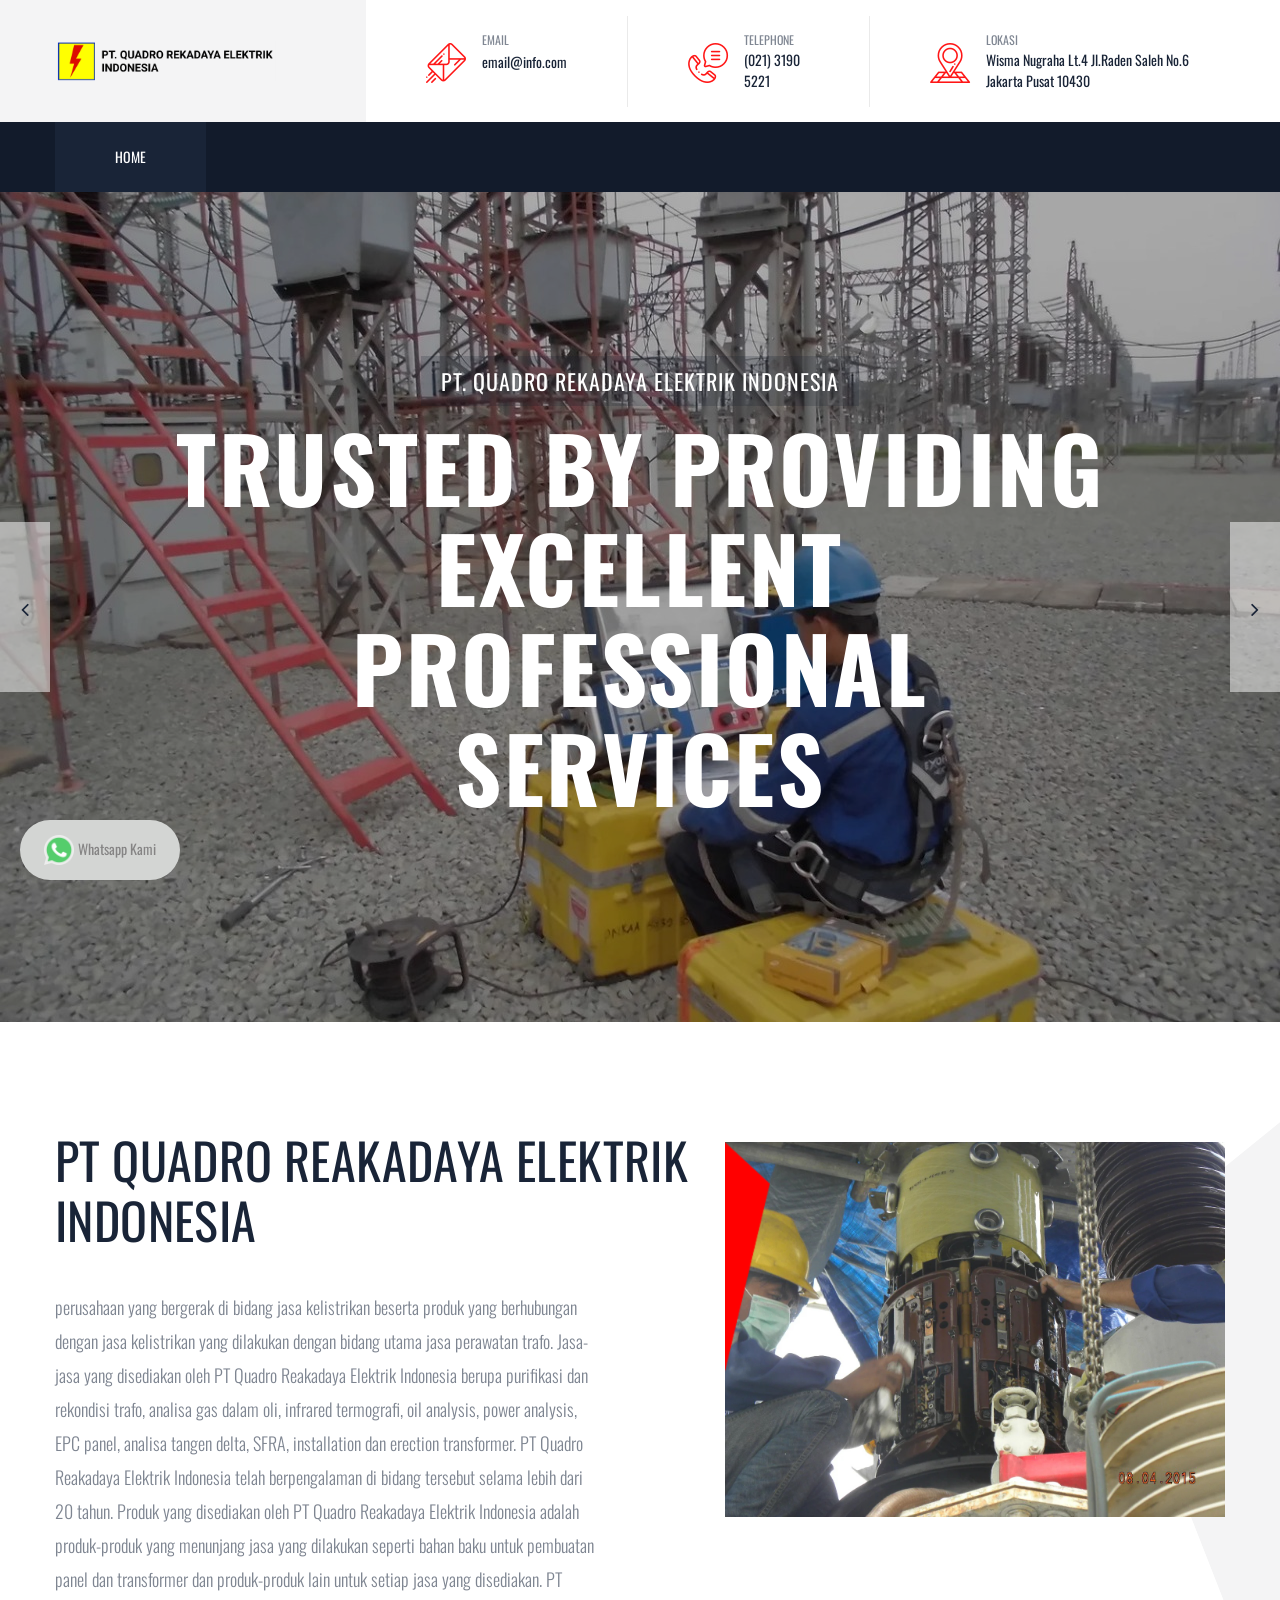
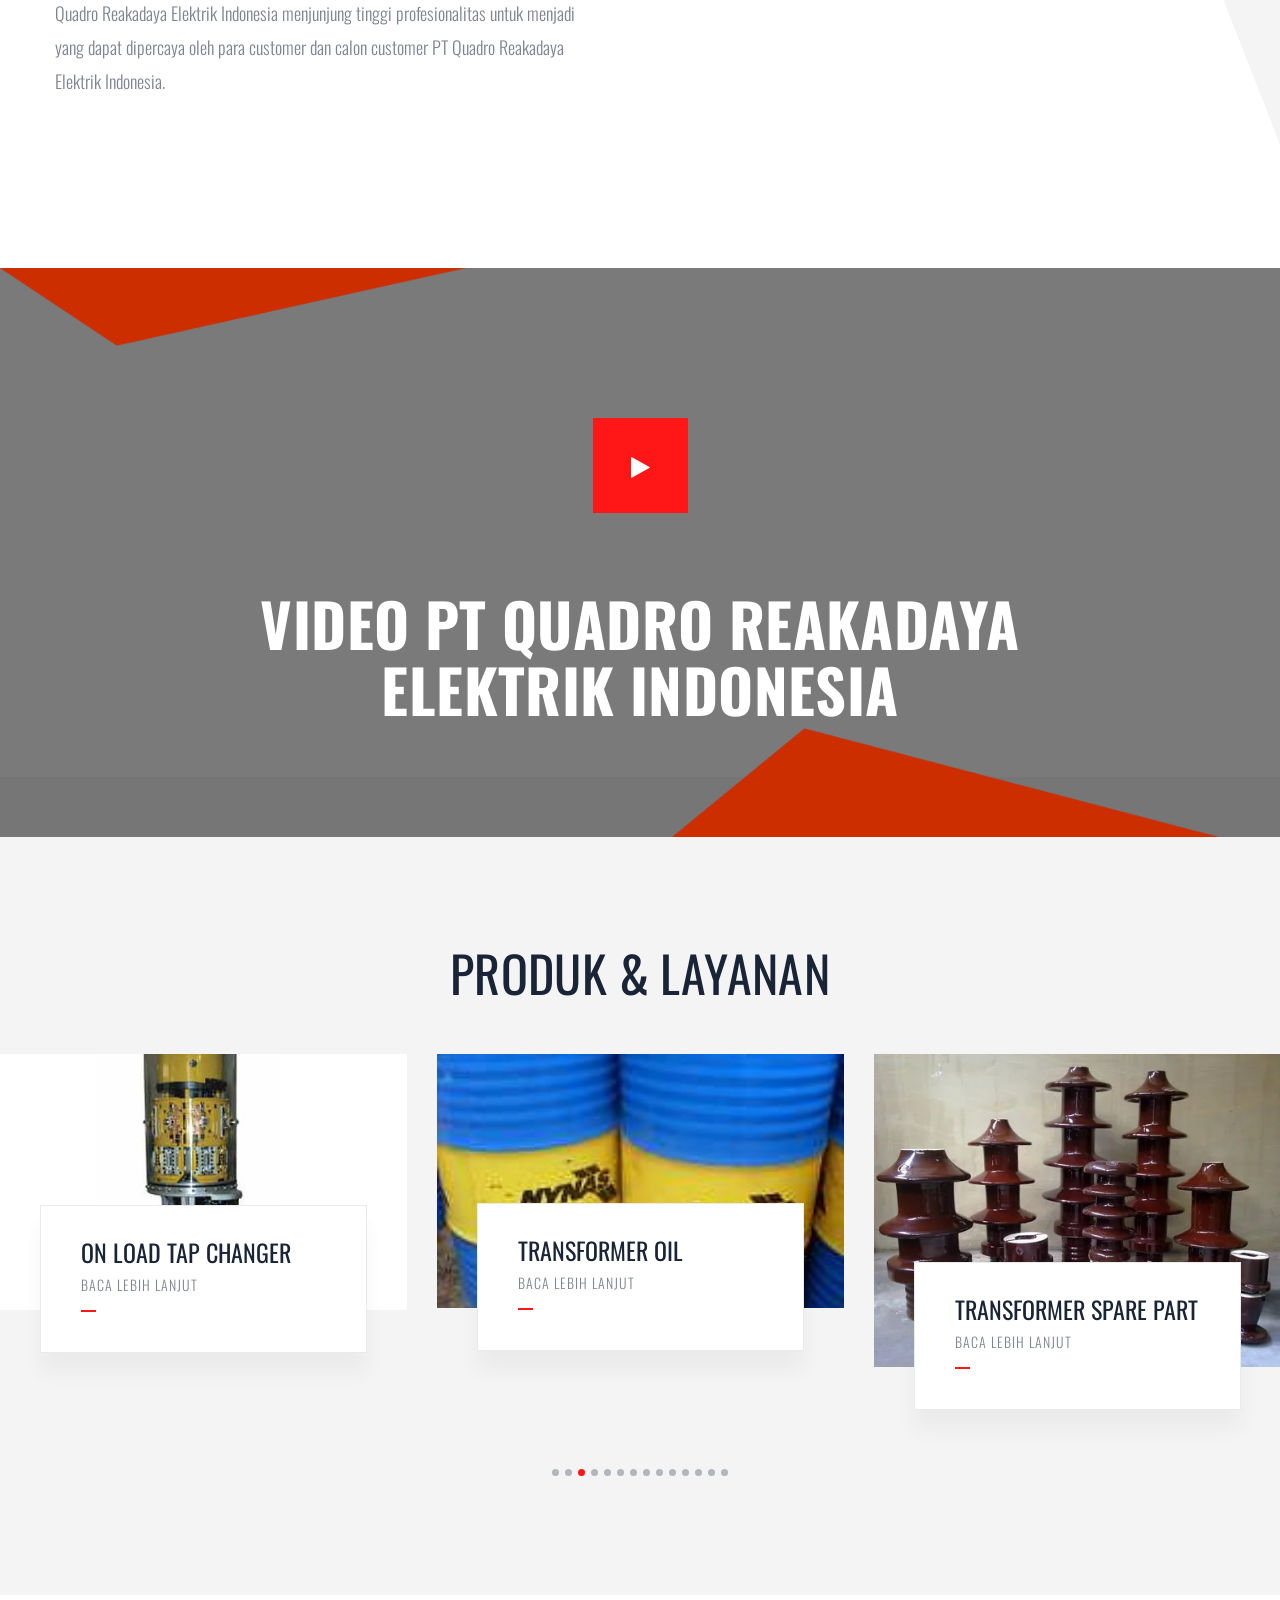
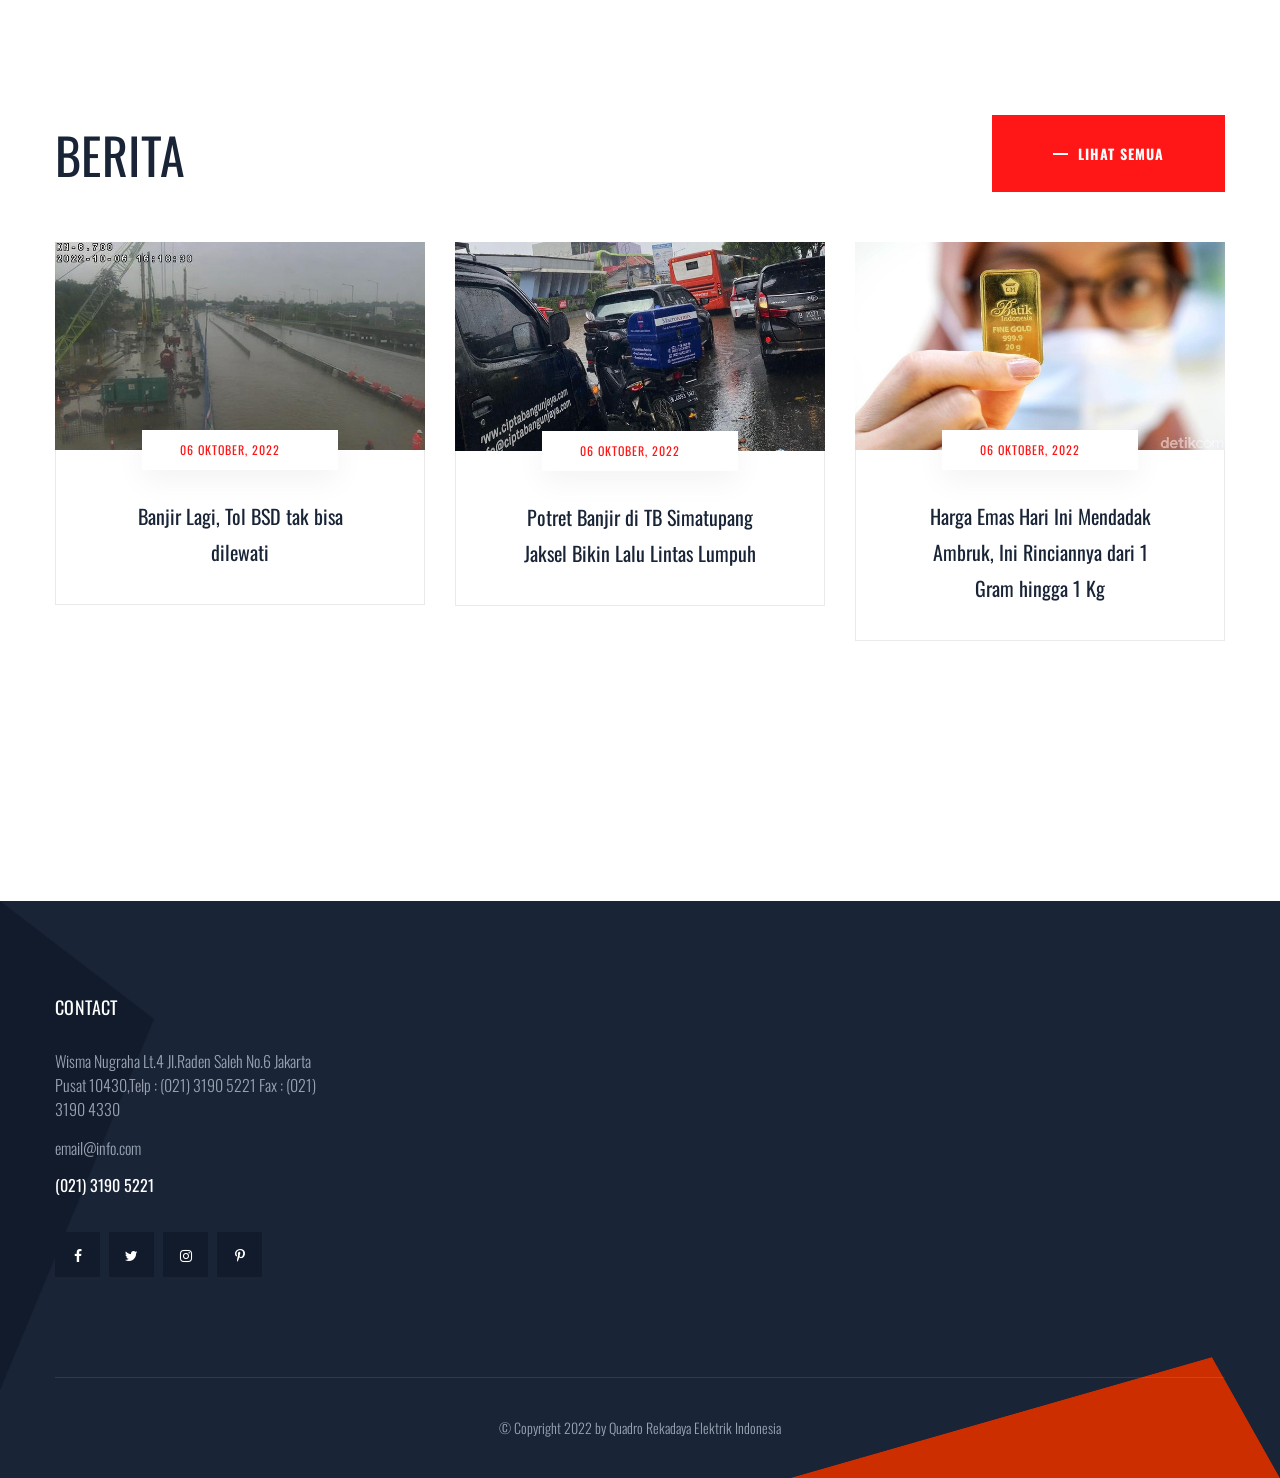
==== commit 5057f2a4: "ADD WA" ====
--- a/index.html
+++ b/index.html
@@ -837,6 +837,15 @@
     </footer>
     
     <!--====== FOOTER PART ENDS ======-->
+
+    <div style="position:fixed;left:20px;bottom:20px; z-index: 999;">
+        <a href="https://api.whatsapp.com/send?phone=+6282123833833">
+        <button style="background:#d3d5d3;height:60px;width:160px;border-radius:35px; border: none;">
+        <img src="./assets/images/whatsapp.png" width="30" height="30"> 
+        <span style="font-size: 14px; color: #858484;">Whatsapp Kami</span>
+    </button>
+    </a>
+        </div>
     
     <!--====== GO TO TOP PART START ======-->
     
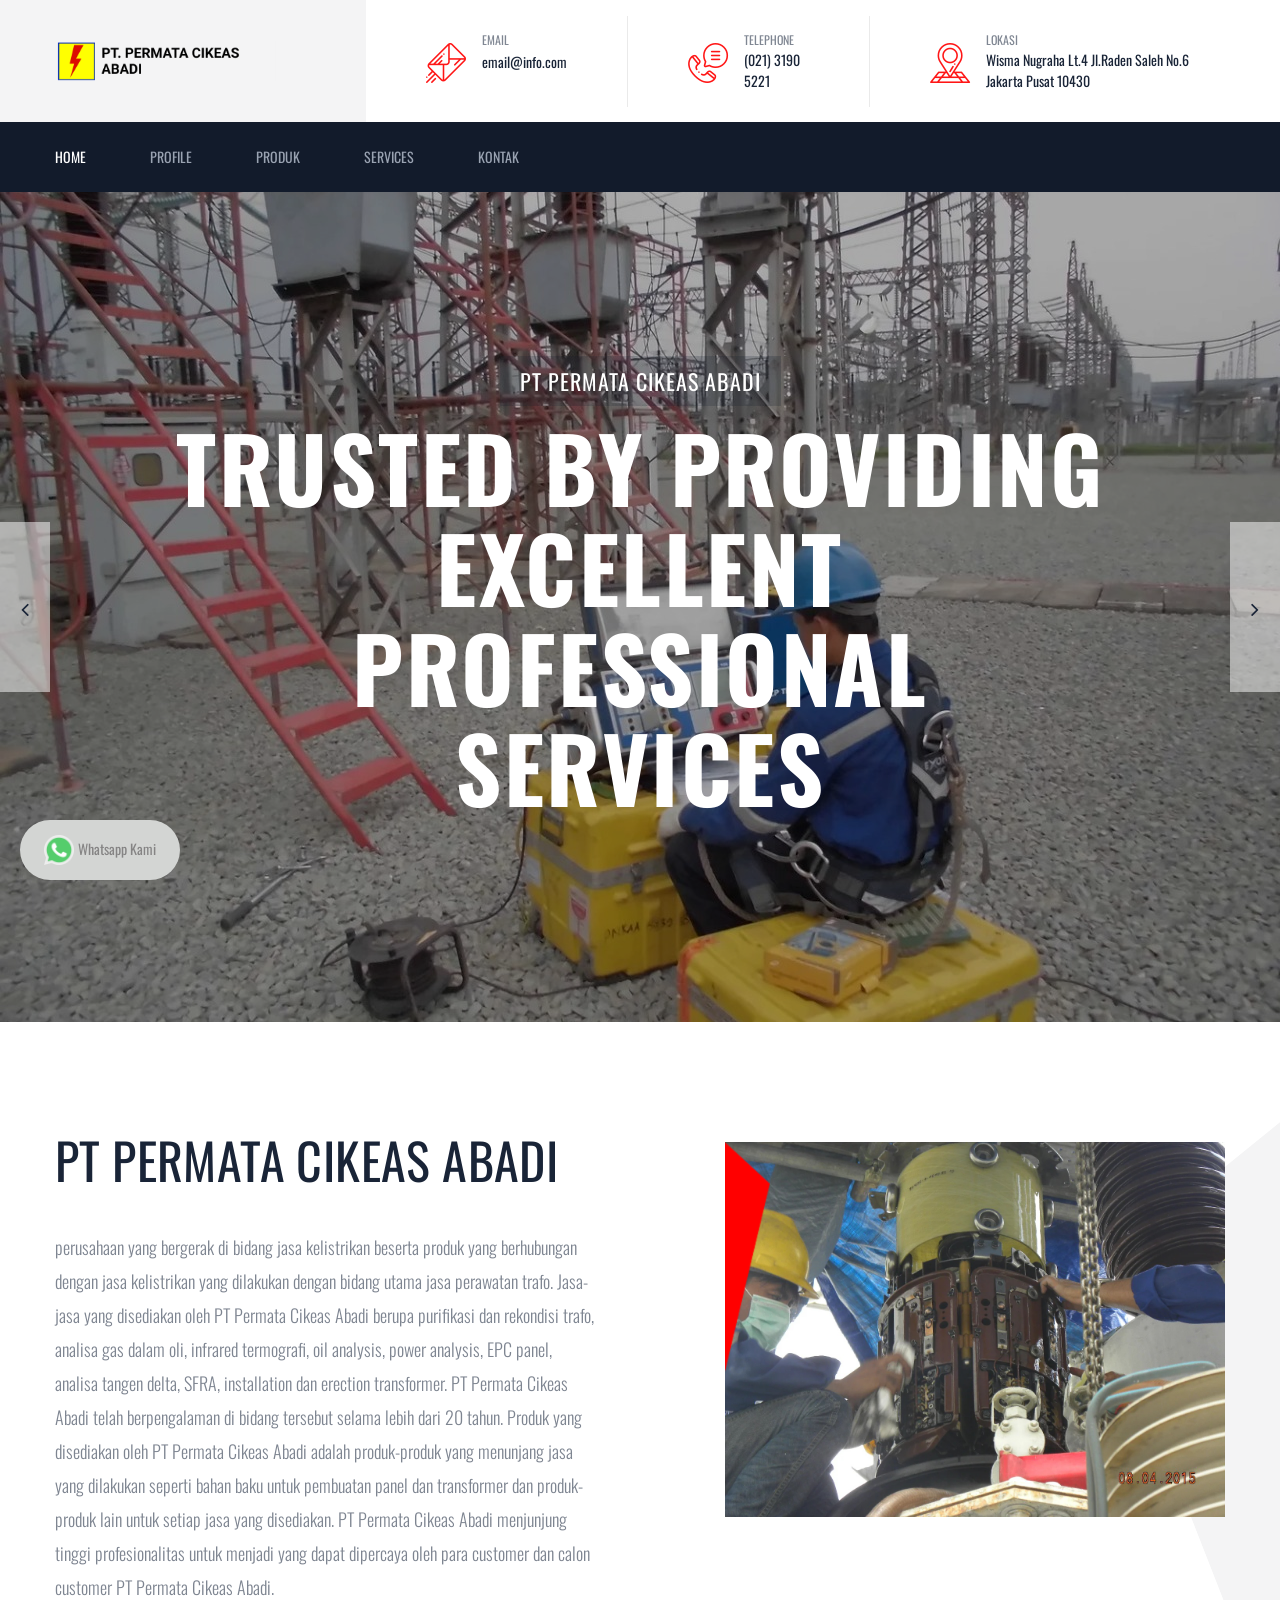
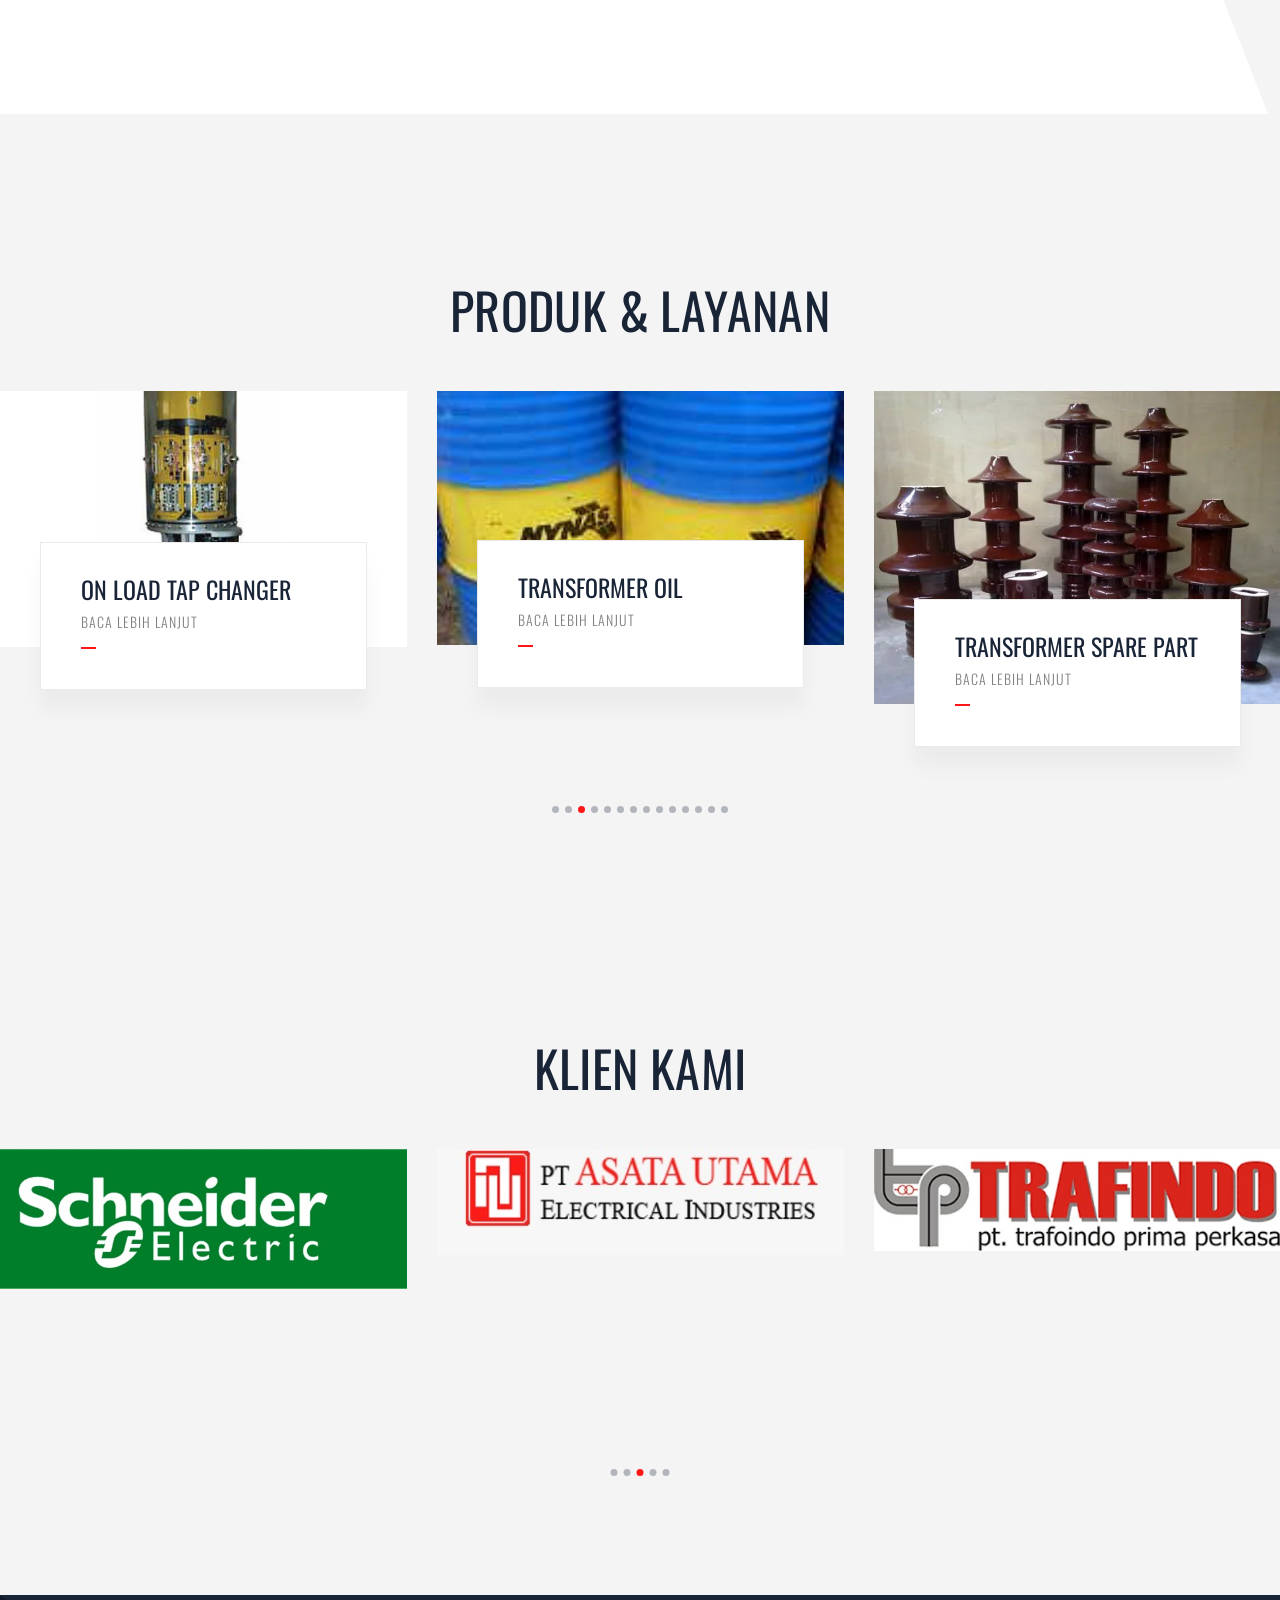
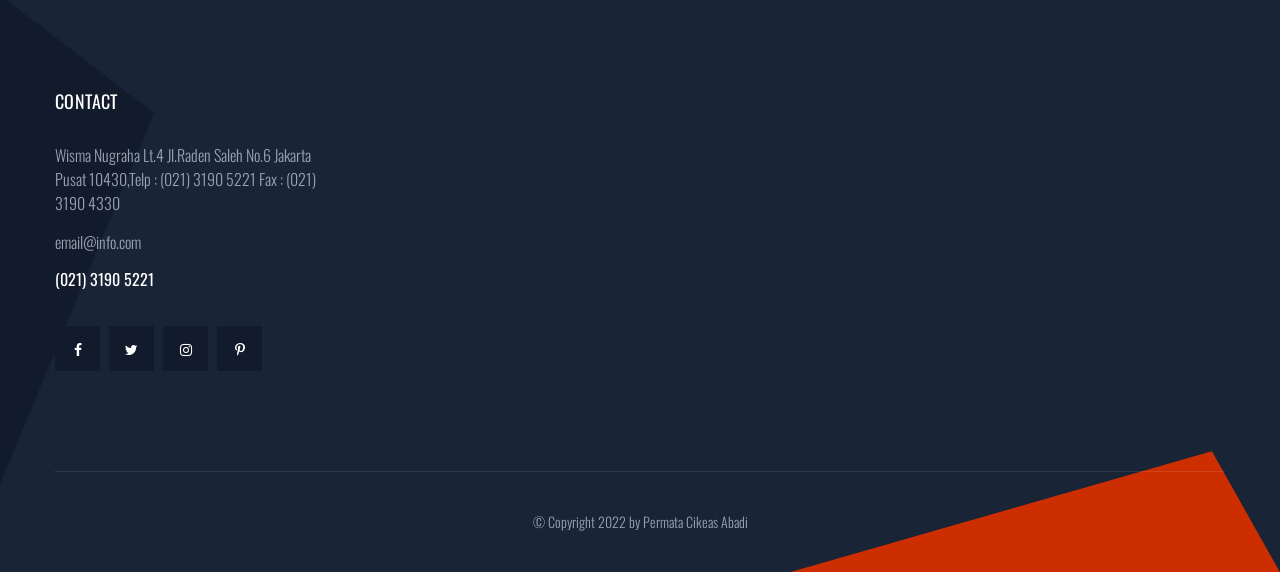
==== commit 24428dac: "CHANGE NAME PT & MODIFY LOGO" ====
--- a/index.html
+++ b/index.html
@@ -10,7 +10,7 @@
     <meta name="viewport" content="width=device-width, initial-scale=1, shrink-to-fit=no">
     
     <!--====== Title ======-->
-    <title>Company Profile | PT Quadro Rekadaya Elektrik Indonesia</title>
+    <title>Company Profile | PT Permata Cikeas Abadi</title>
     
     <!--====== Favicon Icon ======-->
     <link rel="shortcut icon" href="assets/images/logo_quadro.png" type="image/png">
@@ -87,7 +87,7 @@
                         <div id="menu" class="text-left ">
                             <ul class="offcanvas_main_menu">
                                 <li class="menu-item-has-children active">
-                                    <a href="#">Home</a>
+                                    <a href="index.html">Home</a>
                                     <!-- <ul class="sub-menu">
                                         <li><a href="index.html">Home 1</a></li>
                                         <li><a href="index-2.html">Home 2</a></li>
@@ -101,6 +101,25 @@
                                             </ul>
                                         </li>
                                     </ul> -->
+                                </li>
+                                <li class="menu-item-has-children active">
+                                    <a href="#">Profile</a>
+                                    <ul class="sub-menu">
+                                        <li><a href="company_profile.html">Company Profile</a></li>
+                                        <li><a href="visi_misi.html">Vision & Mission</a></li>
+                                        <li><a href="history.html">History</a></li>
+                                        <li><a href="reference_list.html">Reference List</a></li>
+                                        <li><a href="bisnis_partner.html">Business Partner</a></li>
+                                    </ul>
+                                </li>
+                                <li class="menu-item-has-children active">
+                                    <a href="produk.html">Produk</a>
+                                </li>
+                                <li class="menu-item-has-children active">
+                                    <a href="services_quadro.html">Services</a>
+                                </li>
+                                <li class="menu-item-has-children active">
+                                    <a href="kontak.html">Kontak</a>
                                 </li>
                                 <!-- <li class="menu-item-has-children active">
                                     <a href="#">Pages</a>
@@ -195,7 +214,7 @@
                                 <div class="header-menu d-none d-lg-block">
                                     <ul>
                                         <li>
-                                            <a class="active" href="#">Home</a>
+                                            <a class="active" href="index.html">Home</a>
                                             <!-- <ul class="sub-menu">
                                                 <li><a href="index.html">Home 1</a></li>
                                                 <li><a href="index-2.html">Home 2</a></li>
@@ -209,6 +228,25 @@
                                                     </ul>
                                                 </li>
                                             </ul> -->
+                                        </li>
+                                        <li class="menu-item-has-children active">
+                                            <a href="#">Profile</a>
+                                            <ul class="sub-menu">
+                                                <li><a href="company_profile.html">Company Profile</a></li>
+                                                <li><a href="visi_misi.html">Vision & Mission</a></li>
+                                                <li><a href="history.html">History</a></li>
+                                                <li><a href="reference_list.html">Reference List</a></li>
+                                                <li><a href="bisnis_partner.html">Business Partner</a></li>
+                                            </ul>
+                                        </li>
+                                        <li class="menu-item-has-children active">
+                                            <a href="produk.html">Produk</a>
+                                        </li>
+                                        <li class="menu-item-has-children active">
+                                            <a href="services_quadro.html">Services</a>
+                                        </li>
+                                        <li class="menu-item-has-children active">
+                                            <a href="kontak.html">Kontak</a>
                                         </li>
                                         <!-- <li>
                                             <a href="#">Pages</a>
@@ -273,7 +311,7 @@
                 <div class="row justify-content-center">
                     <div class="col-lg-10">
                         <div class="banner-content text-center">
-                            <span data-animation="fadeInDown" data-delay="1s">PT. QUADRO REKADAYA ELEKTRIK INDONESIA</span>
+                            <span data-animation="fadeInDown" data-delay="1s">PT Permata Cikeas Abadi</span>
                             <h4 data-animation="fadeInDown" data-delay=".1s" class="title">TRUSTED BY PROVIDING EXCELLENT PROFESSIONAL SERVICES</h4>
                             <!-- <a data-animation="fadeInUp" data-delay="1s" class="main-btn" href="#">Discover more</a> -->
                         </div>
@@ -286,7 +324,7 @@
                 <div class="row justify-content-center">
                     <div class="col-lg-10">
                         <div class="banner-content text-center">
-                            <span data-animation="fadeInDown" data-delay="1s">PT. QUADRO REKADAYA ELEKTRIK INDONESIA</span>
+                            <span data-animation="fadeInDown" data-delay="1s">PT Permata Cikeas Abadi</span>
                             <h6 data-animation="fadeInDown" data-delay=".1s" class="title">TRUSTED BY PROVIDING EXCELLENT PROFESSIONAL SERVICES</h6>
                             <!-- <a data-animation="fadeInUp" data-delay="1s" class="main-btn" href="#">Discover more</a> -->
                         </div>
@@ -299,7 +337,7 @@
                 <div class="row justify-content-center">
                     <div class="col-lg-10">
                         <div class="banner-content text-center">
-                            <span data-animation="fadeInDown" data-delay="1s">PT. QUADRO REKADAYA ELEKTRIK INDONESIA</span>
+                            <span data-animation="fadeInDown" data-delay="1s">PT Permata Cikeas Abadi</span>
                             <h6 data-animation="fadeInDown" data-delay=".1s" class="title">TRUSTED BY PROVIDING EXCELLENT PROFESSIONAL SERVICES</h6>
                             <!-- <a data-animation="fadeInUp" data-delay="1s" class="main-btn" href="#">Discover more</a> -->
                         </div>
@@ -312,7 +350,7 @@
                 <div class="row justify-content-center">
                     <div class="col-lg-10">
                         <div class="banner-content text-center">
-                            <span data-animation="fadeInDown" data-delay="1s">PT. QUADRO REKADAYA ELEKTRIK INDONESIA</span>
+                            <span data-animation="fadeInDown" data-delay="1s">PT Permata Cikeas Abadi</span>
                             <h6 data-animation="fadeInDown" data-delay=".1s" class="title">TRUSTED BY PROVIDING EXCELLENT PROFESSIONAL SERVICES</h6>
                             <!-- <a data-animation="fadeInUp" data-delay="1s" class="main-btn" href="#">Discover more</a> -->
                         </div>
@@ -325,7 +363,7 @@
                 <div class="row justify-content-center">
                     <div class="col-lg-10">
                         <div class="banner-content text-center">
-                            <span data-animation="fadeInDown" data-delay="1s">PT. QUADRO REKADAYA ELEKTRIK INDONESIA</span>
+                            <span data-animation="fadeInDown" data-delay="1s">PT Permata Cikeas Abadi</span>
                             <h6 data-animation="fadeInDown" data-delay=".1s" class="title">TRUSTED BY PROVIDING EXCELLENT PROFESSIONAL SERVICES</h6>
                             <!-- <a data-animation="fadeInUp" data-delay="1s" class="main-btn" href="#">Discover more</a> -->
                         </div>
@@ -338,7 +376,7 @@
                 <div class="row justify-content-center">
                     <div class="col-lg-10">
                         <div class="banner-content text-center">
-                            <span data-animation="fadeInDown" data-delay="1s">PT. QUADRO REKADAYA ELEKTRIK INDONESIA</span>
+                            <span data-animation="fadeInDown" data-delay="1s">PT Permata Cikeas Abadi</span>
                             <h6 data-animation="fadeInDown" data-delay=".1s" class="title">TRUSTED BY PROVIDING EXCELLENT PROFESSIONAL SERVICES</h6>
                             <!-- <a data-animation="fadeInUp" data-delay="1s" class="main-btn" href="#">Discover more</a> -->
                         </div>
@@ -351,7 +389,7 @@
                 <div class="row justify-content-center">
                     <div class="col-lg-10">
                         <div class="banner-content text-center">
-                            <span data-animation="fadeInDown" data-delay="1s">PT. QUADRO REKADAYA ELEKTRIK INDONESIA</span>
+                            <span data-animation="fadeInDown" data-delay="1s">PT Permata Cikeas Abadi</span>
                             <h6 data-animation="fadeInDown" data-delay=".1s" class="title">TRUSTED BY PROVIDING EXCELLENT PROFESSIONAL SERVICES</h6>
                             <!-- <a data-animation="fadeInUp" data-delay="1s" class="main-btn" href="#">Discover more</a> -->
                         </div>
@@ -364,7 +402,7 @@
                 <div class="row justify-content-center">
                     <div class="col-lg-10">
                         <div class="banner-content text-center">
-                            <span data-animation="fadeInDown" data-delay="1s">PT. QUADRO REKADAYA ELEKTRIK INDONESIA</span>
+                            <span data-animation="fadeInDown" data-delay="1s">PT Permata Cikeas Abadi</span>
                             <h6 data-animation="fadeInDown" data-delay=".1s" class="title">TRUSTED BY PROVIDING EXCELLENT PROFESSIONAL SERVICES</h6>
                             <!-- <a data-animation="fadeInUp" data-delay="1s" class="main-btn" href="#">Discover more</a> -->
                         </div>
@@ -453,15 +491,15 @@
                     <div class="about-main-content">
                         <div class="about-title">
                             <h3 class="title">
-                                PT Quadro Reakadaya Elektrik Indonesia</h3>
+                                PT Permata Cikeas Abadi</h3>
                             <p>
                                 perusahaan yang bergerak di bidang jasa kelistrikan beserta produk yang berhubungan dengan jasa kelistrikan yang dilakukan dengan bidang utama jasa perawatan trafo.
  
-Jasa-jasa yang disediakan oleh PT Quadro Reakadaya Elektrik Indonesia berupa purifikasi dan rekondisi trafo, analisa gas dalam oli, infrared termografi, oil analysis, power analysis, EPC panel, analisa tangen delta, SFRA, installation dan erection transformer. PT Quadro Reakadaya Elektrik Indonesia telah berpengalaman di bidang tersebut selama lebih dari 20 tahun.
+Jasa-jasa yang disediakan oleh PT Permata Cikeas Abadi berupa purifikasi dan rekondisi trafo, analisa gas dalam oli, infrared termografi, oil analysis, power analysis, EPC panel, analisa tangen delta, SFRA, installation dan erection transformer. PT Permata Cikeas Abadi telah berpengalaman di bidang tersebut selama lebih dari 20 tahun.
  
-Produk yang disediakan oleh PT Quadro Reakadaya Elektrik Indonesia adalah produk-produk yang menunjang jasa yang dilakukan seperti bahan baku untuk pembuatan panel dan transformer dan produk-produk lain untuk setiap jasa yang disediakan.
+Produk yang disediakan oleh PT Permata Cikeas Abadi adalah produk-produk yang menunjang jasa yang dilakukan seperti bahan baku untuk pembuatan panel dan transformer dan produk-produk lain untuk setiap jasa yang disediakan.
  
-PT Quadro Reakadaya Elektrik Indonesia menjunjung tinggi profesionalitas untuk menjadi yang dapat dipercaya oleh para customer dan calon customer PT Quadro Reakadaya Elektrik Indonesia.
+PT Permata Cikeas Abadi menjunjung tinggi profesionalitas untuk menjadi yang dapat dipercaya oleh para customer dan calon customer PT Permata Cikeas Abadi.
 
                             </p>
                         </div>
@@ -497,13 +535,13 @@
 
     <!--====== VIDEO PART START ======-->
     
-    <section class="video-area bg_cover pt-150 pb-115" style="background-image: url(assets/images/home/home8.jpeg);">
+    <!-- <section class="video-area bg_cover pt-150 pb-115" style="background-image: url(assets/images/home/home8.jpeg);">
         <div class="container">
             <div class="row justify-content-center">
                 <div class="col-lg-10">
                     <div class="video-item text-center">
                         <a class="video-popup" href="https://www.youtube.com/watch?v=cSLAO7zxS2M"><i class="fa fa-play"></i></a>
-                        <h3 class="title">Video PT Quadro Reakadaya Elektrik Indonesia</h3>
+                        <h3 class="title">Video PT Permata Cikeas Abadi</h3>
                     </div>
                 </div>
             </div>
@@ -514,7 +552,7 @@
         <div class="shape-2">
             <img src="assets/images/shape/shape-3 (2).png" alt="">
         </div>
-    </section>
+    </section> -->
     
     <!--====== VIDEO PART ENDS ======-->
 
@@ -537,8 +575,8 @@
                             <img src="assets/images/produk/1.png" alt="projects">
                         </div>
                         <div class="project-content">
-                            <a href="#"><span>Gasket</span></a>
-                            <p>Baca Lebih Lanjut</p>
+                            <a href="produk.html#section1"><span>Gasket</span></a>
+                            <p><a href="produk.html#section1" style="color: grey;">Baca Lebih Lanjut</a></p>
                         </div>
                     </div>
                 </div>
@@ -548,8 +586,8 @@
                             <img src="assets/images/produk/2.png" alt="projects">
                         </div>
                         <div class="project-content">
-                            <a href="#"><span>Capacitor Bank</span></a>
-                            <p>Baca Lebih Lanjut</p>
+                            <a href="produk.html#section2"><span>Capacitor Bank</span></a>
+                            <p><a href="produk.html#section2" style="color: grey;">Baca Lebih Lanjut</a></p>
                         </div>
                     </div>
                 </div>
@@ -559,8 +597,8 @@
                             <img src="assets/images/produk/3.png" alt="projects">
                         </div>
                         <div class="project-content">
-                            <a href="#"><span>On Load Tap Changer</span></a>
-                            <p>Baca Lebih Lanjut</p>
+                            <a href="produk.html#section3"><span>On Load Tap Changer</span></a>
+                            <p><a href="produk.html#section3" style="color: grey;">Baca Lebih Lanjut</a></p>
                         </div>
                     </div>
                 </div>
@@ -570,8 +608,8 @@
                             <img src="assets/images/produk/4.png" alt="projects">
                         </div>
                         <div class="project-content">
-                            <a href="#"><span>Transformer Oil</span></a>
-                            <p>Baca Lebih Lanjut</p>
+                            <a href="produk.html#section4"><span>Transformer Oil</span></a>
+                            <p><a href="produk.html#section4" style="color: grey;">Baca Lebih Lanjut</a></p>
                         </div>
                     </div>
                 </div>
@@ -581,8 +619,8 @@
                             <img src="assets/images/produk/5.png" style="height: 313px;" alt="projects">
                         </div>
                         <div class="project-content">
-                            <a href="#"><span>Transformer Spare Part</span></a>
-                            <p>Baca Lebih Lanjut</p>
+                            <a href="produk.html#section5"><span>Transformer Spare Part</span></a>
+                            <p><a href="produk.html#section5" style="color: grey;">Baca Lebih Lanjut</a></p>
                         </div>
                     </div>
                 </div>
@@ -592,8 +630,8 @@
                             <img src="assets/images/service/1.png" alt="projects">
                         </div>
                         <div class="project-content">
-                            <a href="#"><span>Purification and Reconditioning Transfor</span></a>
-                            <p>Baca Lebih Lanjut</p>
+                            <a href="services_quadro.html#section1"><span>Purification and Reconditioning Transfor</span></a>
+                            <p><a href="services_quadro.html#section1" style="color: grey;">Baca Lebih Lanjut</a></p>
                         </div>
                     </div>
                 </div>
@@ -603,8 +641,8 @@
                             <img src="assets/images/service/2.png" alt="projects">
                         </div>
                         <div class="project-content">
-                            <a href="#"><span>Dissolved Gas Analysis</span></a>
-                            <p>Baca Lebih Lanjut</p>
+                            <a href="services_quadro.html#section2"><span>Dissolved Gas Analysis</span></a>
+                            <p><a href="services_quadro.html#section2" style="color: grey;">Baca Lebih Lanjut</a></p>
                         </div>
                     </div>
                 </div>
@@ -614,8 +652,8 @@
                             <img src="assets/images/service/3.png" alt="projects">
                         </div>
                         <div class="project-content">
-                            <a href="#"><span>Infrared</span></a>
-                            <p>Baca Lebih Lanjut</p>
+                            <a href="services_quadro.html#section3"><span>Infrared</span></a>
+                            <p><a href="services_quadro.html#section3" style="color: grey;">Baca Lebih Lanjut</a></p>
                         </div>
                     </div>
                 </div>
@@ -625,8 +663,8 @@
                             <img src="assets/images/service/4.png" alt="projects">
                         </div>
                         <div class="project-content">
-                            <a href="#"><span>Oil Analysis</span></a>
-                            <p>Baca Lebih Lanjut</p>
+                            <a href="services_quadro.html#section4"><span>Oil Analysis</span></a>
+                            <p><a href="services_quadro.html#section4" style="color: grey;">Baca Lebih Lanjut</a></p>
                         </div>
                     </div>
                 </div>
@@ -636,8 +674,8 @@
                             <img src="assets/images/service/5.png" alt="projects">
                         </div>
                         <div class="project-content">
-                            <a href="#"><span>Power Analysis</span></a>
-                            <p>Baca Lebih Lanjut</p>
+                            <a href="services_quadro.html#section5"><span>Power Analysis</span></a>
+                            <p><a href="services_quadro.html#section5" style="color: grey;">Baca Lebih Lanjut</a></p>
                         </div>
                     </div>
                 </div>
@@ -647,8 +685,8 @@
                             <img src="assets/images/service/6.png" alt="projects">
                         </div>
                         <div class="project-content">
-                            <a href="#"><span>EPC Panel</span></a>
-                            <p>Baca Lebih Lanjut</p>
+                            <a href="services_quadro.html#section6"><span>EPC Panel</span></a>
+                            <p><a href="services_quadro.html#section6" style="color: grey;">Baca Lebih Lanjut</a></p>
                         </div>
                     </div>
                 </div>
@@ -658,8 +696,8 @@
                             <img src="assets/images/service/7.png" alt="projects">
                         </div>
                         <div class="project-content">
-                            <a href="#"><span>Tangen Delta Examination</span></a>
-                            <p>Baca Lebih Lanjut</p>
+                            <a href="services_quadro.html#section7"><span>Tangen Delta Examination</span></a>
+                            <p><a href="services_quadro.html#section7" style="color: grey;">Baca Lebih Lanjut</a></p>
                         </div>
                     </div>
                 </div>
@@ -669,8 +707,8 @@
                             <img src="assets/images/service/8.png" alt="projects">
                         </div>
                         <div class="project-content">
-                            <a href="#"><span>Sweep Frequency Response Analysis</span></a>
-                            <p>Baca Lebih Lanjut</p>
+                            <a href="services_quadro.html#section8"><span>Sweep Frequency Response Analysis</span></a>
+                            <p><a href="services_quadro.html#section8" style="color: grey;">Baca Lebih Lanjut</a></p>
                         </div>
                     </div>
                 </div>
@@ -680,8 +718,8 @@
                             <img src="assets/images/service/9.png" alt="projects">
                         </div>
                         <div class="project-content">
-                            <a href="#"><span>Installation and Erection Transformer</span></a>
-                            <p>Baca Lebih Lanjut</p>
+                            <a href="services_quadro.html#section9"><span>Installation and Erection Transformer</span></a>
+                            <p><a href="services_quadro.html#section9" style="color: grey;">Baca Lebih Lanjut</a></p>
                         </div>
                     </div>
                 </div>
@@ -690,10 +728,63 @@
     </section>
     
     <!--====== PROJECT PART ENDS ======-->
+    
+    <!--====== CLIENT PART START ======-->
+    
+    <section class="project-area">
+        <div class="container-fluid p-0">
+            <div class="row">
+                <div class="col-lg-12">
+                    <div class="project-title text-center">
+                        <h3 class="title">Klien Kami</h3>
+                    </div>
+                </div>
+            </div>
+            <div class="row project-active">
+                <div class="col-lg-3">
+                    <div class="project-item mt-30">
+                        <div class="project-thumb">
+                            <img src="assets/images/client/1.jpeg" alt="projects">
+                        </div>
+                    </div>
+                </div>
+                <div class="col-lg-3">
+                    <div class="project-item mt-30">
+                        <div class="project-thumb">
+                            <img src="assets/images/client/2.jpeg" alt="projects">
+                        </div>
+                    </div>
+                </div>
+                <div class="col-lg-3">
+                    <div class="project-item mt-30">
+                        <div class="project-thumb">
+                            <img src="assets/images/client/3.jpeg" alt="projects">
+                        </div>
+                    </div>
+                </div>
+                <div class="col-lg-3">
+                    <div class="project-item mt-30">
+                        <div class="project-thumb">
+                            <img src="assets/images/client/4.jpeg" alt="projects">
+                        </div>
+                    </div>
+                </div>
+                <div class="col-lg-3">
+                    <div class="project-item mt-30">
+                        <div class="project-thumb">
+                            <img src="assets/images/client/5.jpeg" alt="projects">
+                        </div>
+                    </div>
+                </div>
+            </div>
+        </div>
+    </section>
+    
+    <!--====== CLIENT PART ENDS ======-->
 
     <!--====== NEWS PART START ======-->
     
-    <section class="news-area pt-120">
+    <!-- <section class="news-area pt-120">
         <div class="container">
             <div class="row">
                 <div class="col-lg-12">
@@ -745,7 +836,7 @@
                 </div>
             </div>
         </div>
-    </section>
+    </section> -->
     
     <!--====== NEWS PART ENDS ======-->
 
@@ -825,7 +916,7 @@
                 </div>
             </div>
             <div class="footer-copyright text-center">
-                <p>© Copyright 2022 by <a target="blank_" href="/index.html">Quadro Rekadaya Elektrik Indonesia</a></p>
+                <p>© Copyright 2022 by <a target="blank_" href="/index.html">Permata Cikeas Abadi</a></p>
             </div>
         </div>
         <div class="footer-shape-1">
--- a/assets/css/style.css
+++ b/assets/css/style.css
@@ -409,7 +409,8 @@
       .header-area .main-header .main-header-item .header-btn a:hover::before {
         background: #fff; }
   .header-area .main-header .main-header-item .header-menu {
-    background: #192437; }
+    background: #121B2B;
+    margin-left: -60px; }
     .header-area .main-header .main-header-item .header-menu ul {
       padding: 0 30px; }
       @media only screen and (min-width: 992px) and (max-width: 1200px) {
@@ -1110,7 +1111,7 @@
       margin: 0; }
       .page-title-area .page-title-item nav ol li {
         text-transform: uppercase;
-        color: #fff;
+        color: rgb(212, 13, 13);
         letter-spacing: 1px; }
         .page-title-area .page-title-item nav ol li a {
           color: #fff; }
@@ -1118,7 +1119,7 @@
     font-size: 60px;
     text-transform: uppercase;
     font-weight: 700;
-    color: #fff;
+    color: rgb(212, 13, 13);
     padding-top: 13px; }
     @media (max-width: 767px) {
       .page-title-area .page-title-item .title {
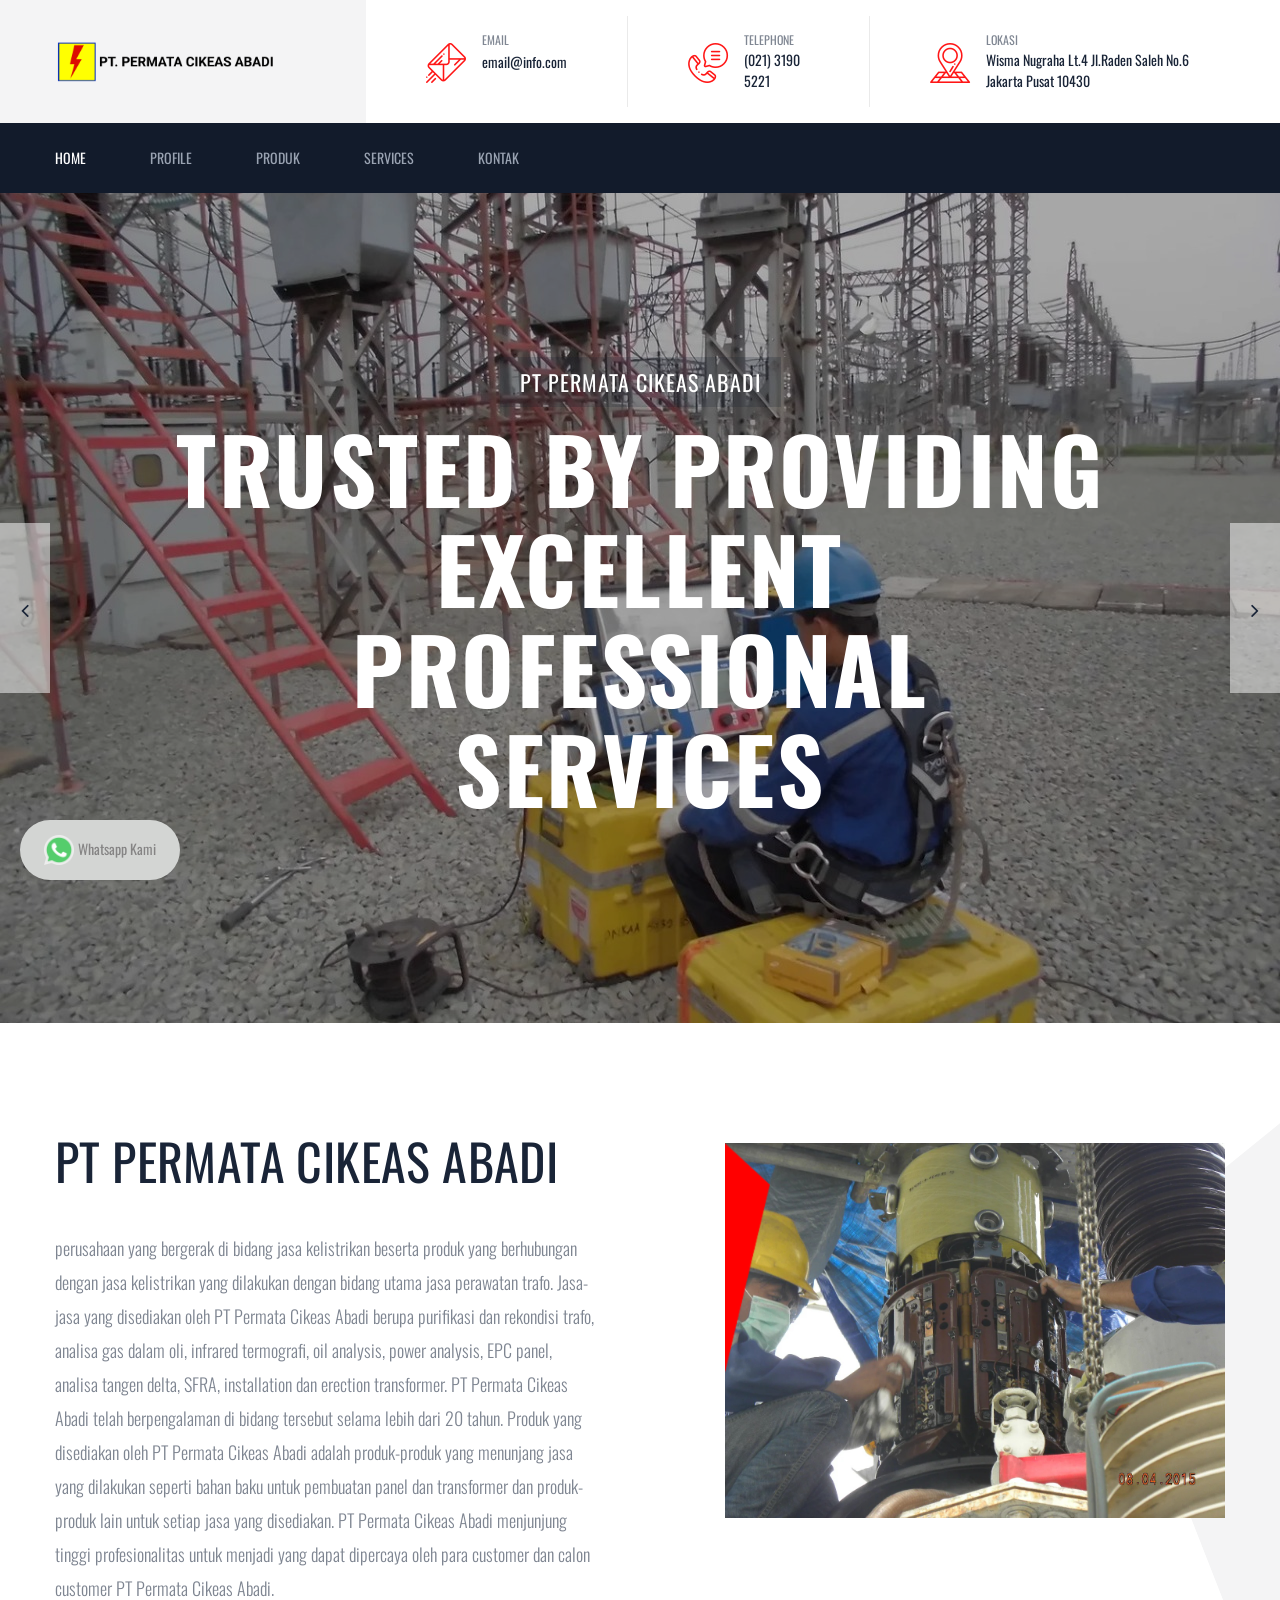
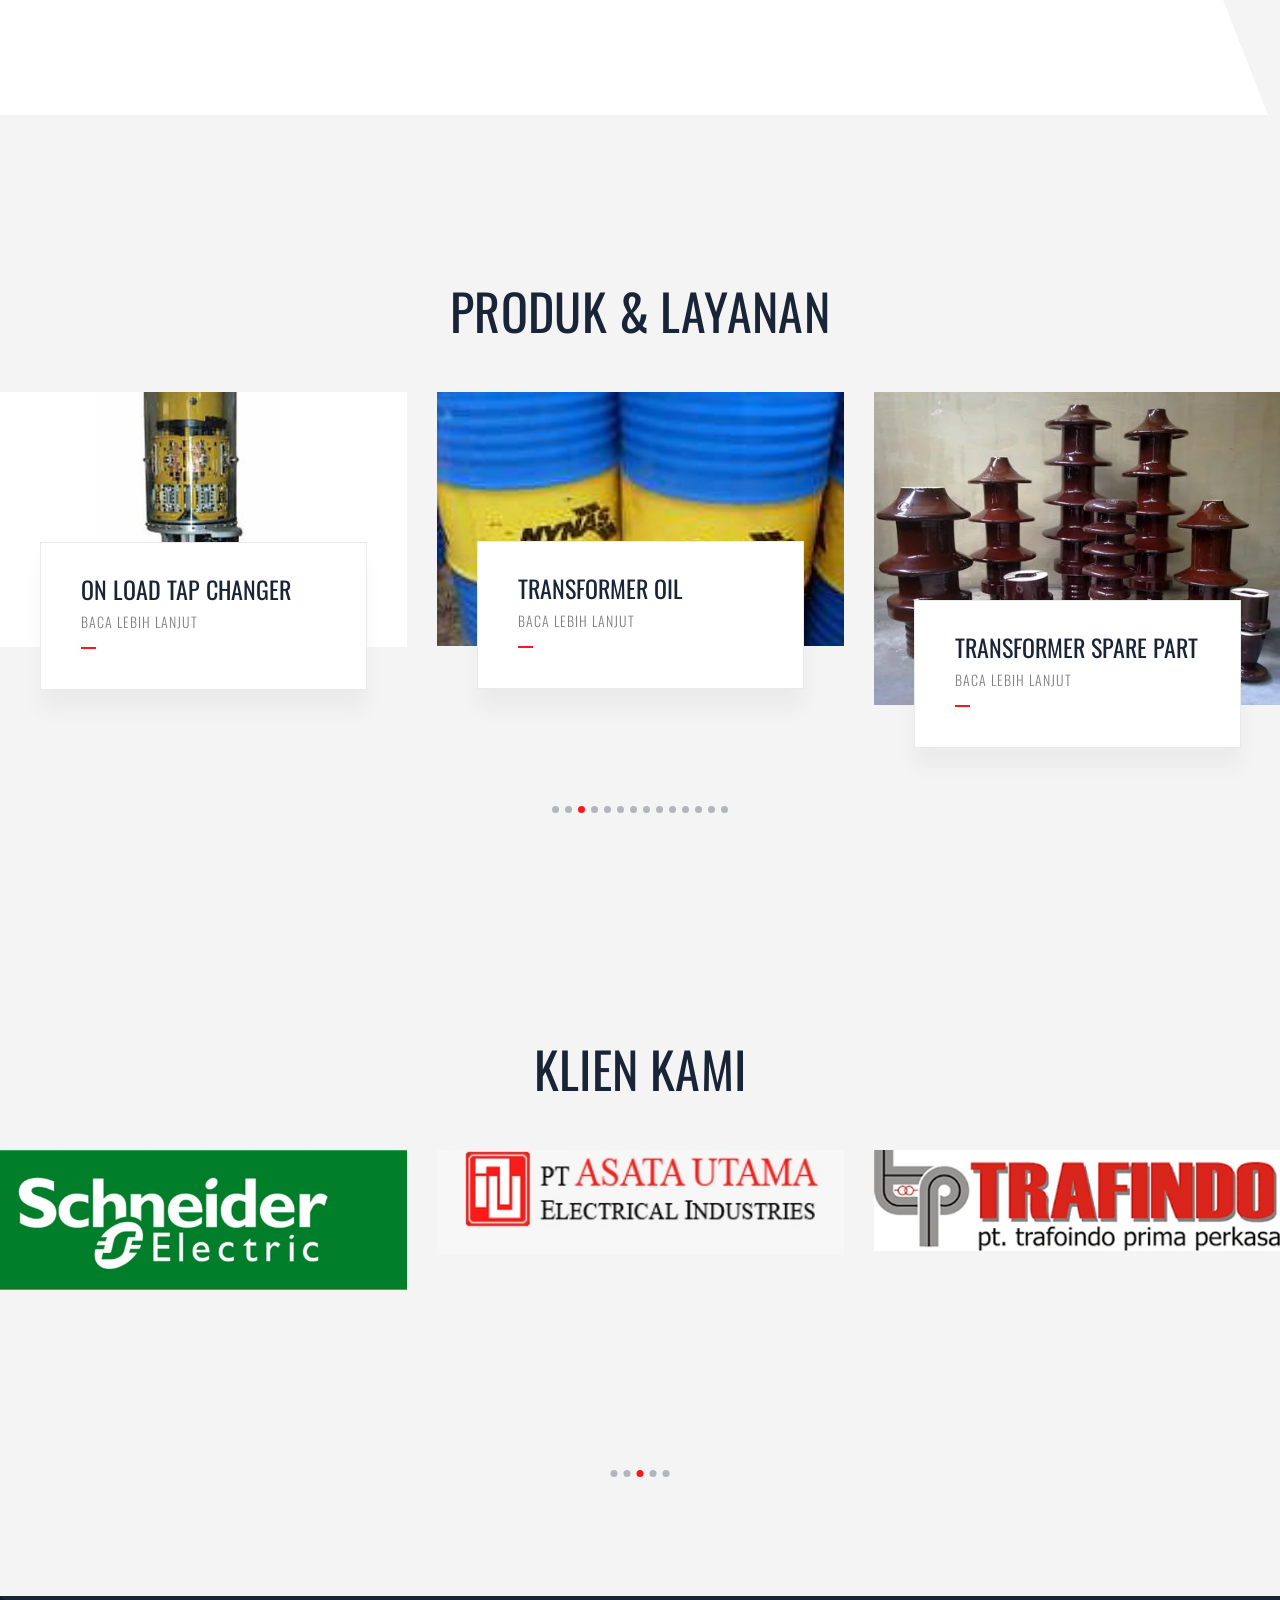
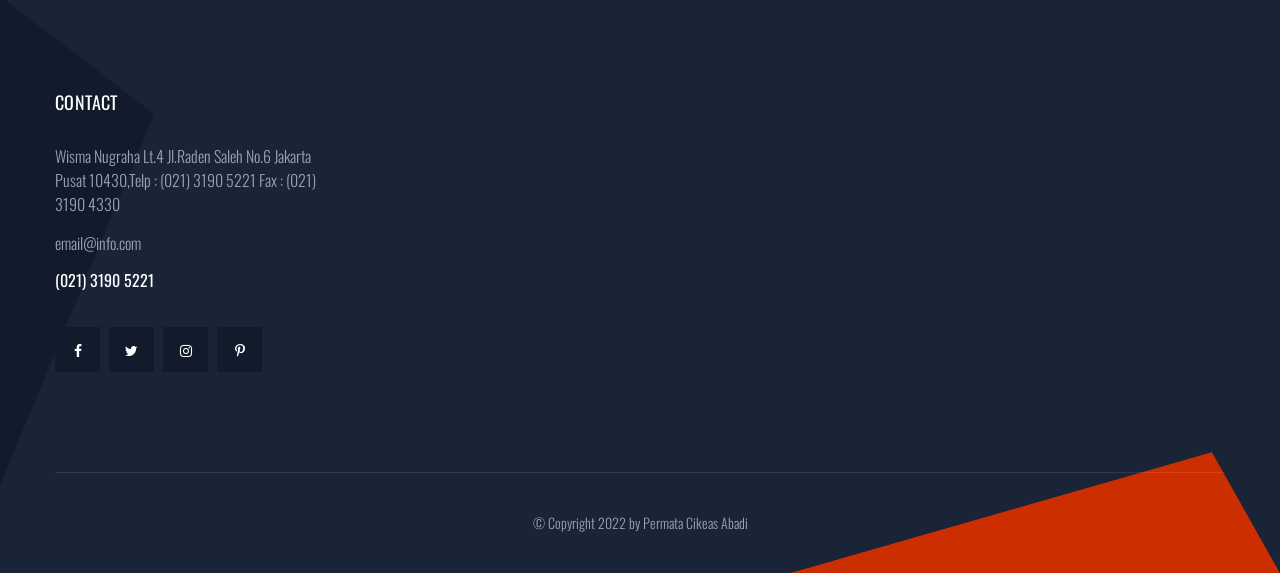
==== commit b55366b8: "FIX IMAGE LOGO & BANNER INDEX" ====
--- a/index.html
+++ b/index.html
@@ -323,11 +323,11 @@
             <div class="container">
                 <div class="row justify-content-center">
                     <div class="col-lg-10">
-                        <div class="banner-content text-center">
+                        <!-- <div class="banner-content text-center">
                             <span data-animation="fadeInDown" data-delay="1s">PT Permata Cikeas Abadi</span>
                             <h6 data-animation="fadeInDown" data-delay=".1s" class="title">TRUSTED BY PROVIDING EXCELLENT PROFESSIONAL SERVICES</h6>
-                            <!-- <a data-animation="fadeInUp" data-delay="1s" class="main-btn" href="#">Discover more</a> -->
-                        </div>
+                            <a data-animation="fadeInUp" data-delay="1s" class="main-btn" href="#">Discover more</a>
+                        </div> -->
                     </div>
                 </div>
             </div>
@@ -336,11 +336,11 @@
             <div class="container">
                 <div class="row justify-content-center">
                     <div class="col-lg-10">
-                        <div class="banner-content text-center">
+                        <!-- <div class="banner-content text-center">
                             <span data-animation="fadeInDown" data-delay="1s">PT Permata Cikeas Abadi</span>
                             <h6 data-animation="fadeInDown" data-delay=".1s" class="title">TRUSTED BY PROVIDING EXCELLENT PROFESSIONAL SERVICES</h6>
-                            <!-- <a data-animation="fadeInUp" data-delay="1s" class="main-btn" href="#">Discover more</a> -->
-                        </div>
+                            <a data-animation="fadeInUp" data-delay="1s" class="main-btn" href="#">Discover more</a>
+                        </div> -->
                     </div>
                 </div>
             </div>
@@ -349,11 +349,11 @@
             <div class="container">
                 <div class="row justify-content-center">
                     <div class="col-lg-10">
-                        <div class="banner-content text-center">
+                        <!-- <div class="banner-content text-center">
                             <span data-animation="fadeInDown" data-delay="1s">PT Permata Cikeas Abadi</span>
                             <h6 data-animation="fadeInDown" data-delay=".1s" class="title">TRUSTED BY PROVIDING EXCELLENT PROFESSIONAL SERVICES</h6>
-                            <!-- <a data-animation="fadeInUp" data-delay="1s" class="main-btn" href="#">Discover more</a> -->
-                        </div>
+                            <a data-animation="fadeInUp" data-delay="1s" class="main-btn" href="#">Discover more</a>
+                        </div> -->
                     </div>
                 </div>
             </div>
@@ -362,11 +362,11 @@
             <div class="container">
                 <div class="row justify-content-center">
                     <div class="col-lg-10">
-                        <div class="banner-content text-center">
+                        <!-- <div class="banner-content text-center">
                             <span data-animation="fadeInDown" data-delay="1s">PT Permata Cikeas Abadi</span>
                             <h6 data-animation="fadeInDown" data-delay=".1s" class="title">TRUSTED BY PROVIDING EXCELLENT PROFESSIONAL SERVICES</h6>
-                            <!-- <a data-animation="fadeInUp" data-delay="1s" class="main-btn" href="#">Discover more</a> -->
-                        </div>
+                            <a data-animation="fadeInUp" data-delay="1s" class="main-btn" href="#">Discover more</a>
+                        </div> -->
                     </div>
                 </div>
             </div>
@@ -375,11 +375,11 @@
             <div class="container">
                 <div class="row justify-content-center">
                     <div class="col-lg-10">
-                        <div class="banner-content text-center">
+                        <!-- <div class="banner-content text-center">
                             <span data-animation="fadeInDown" data-delay="1s">PT Permata Cikeas Abadi</span>
                             <h6 data-animation="fadeInDown" data-delay=".1s" class="title">TRUSTED BY PROVIDING EXCELLENT PROFESSIONAL SERVICES</h6>
-                            <!-- <a data-animation="fadeInUp" data-delay="1s" class="main-btn" href="#">Discover more</a> -->
-                        </div>
+                            <a data-animation="fadeInUp" data-delay="1s" class="main-btn" href="#">Discover more</a>
+                        </div> -->
                     </div>
                 </div>
             </div>
@@ -388,11 +388,11 @@
             <div class="container">
                 <div class="row justify-content-center">
                     <div class="col-lg-10">
-                        <div class="banner-content text-center">
+                        <!-- <div class="banner-content text-center">
                             <span data-animation="fadeInDown" data-delay="1s">PT Permata Cikeas Abadi</span>
                             <h6 data-animation="fadeInDown" data-delay=".1s" class="title">TRUSTED BY PROVIDING EXCELLENT PROFESSIONAL SERVICES</h6>
-                            <!-- <a data-animation="fadeInUp" data-delay="1s" class="main-btn" href="#">Discover more</a> -->
-                        </div>
+                            <a data-animation="fadeInUp" data-delay="1s" class="main-btn" href="#">Discover more</a>
+                        </div> -->
                     </div>
                 </div>
             </div>
@@ -401,11 +401,11 @@
             <div class="container">
                 <div class="row justify-content-center">
                     <div class="col-lg-10">
-                        <div class="banner-content text-center">
+                        <!-- <div class="banner-content text-center">
                             <span data-animation="fadeInDown" data-delay="1s">PT Permata Cikeas Abadi</span>
                             <h6 data-animation="fadeInDown" data-delay=".1s" class="title">TRUSTED BY PROVIDING EXCELLENT PROFESSIONAL SERVICES</h6>
-                            <!-- <a data-animation="fadeInUp" data-delay="1s" class="main-btn" href="#">Discover more</a> -->
-                        </div>
+                            <a data-animation="fadeInUp" data-delay="1s" class="main-btn" href="#">Discover more</a>
+                        </div> -->
                     </div>
                 </div>
             </div>
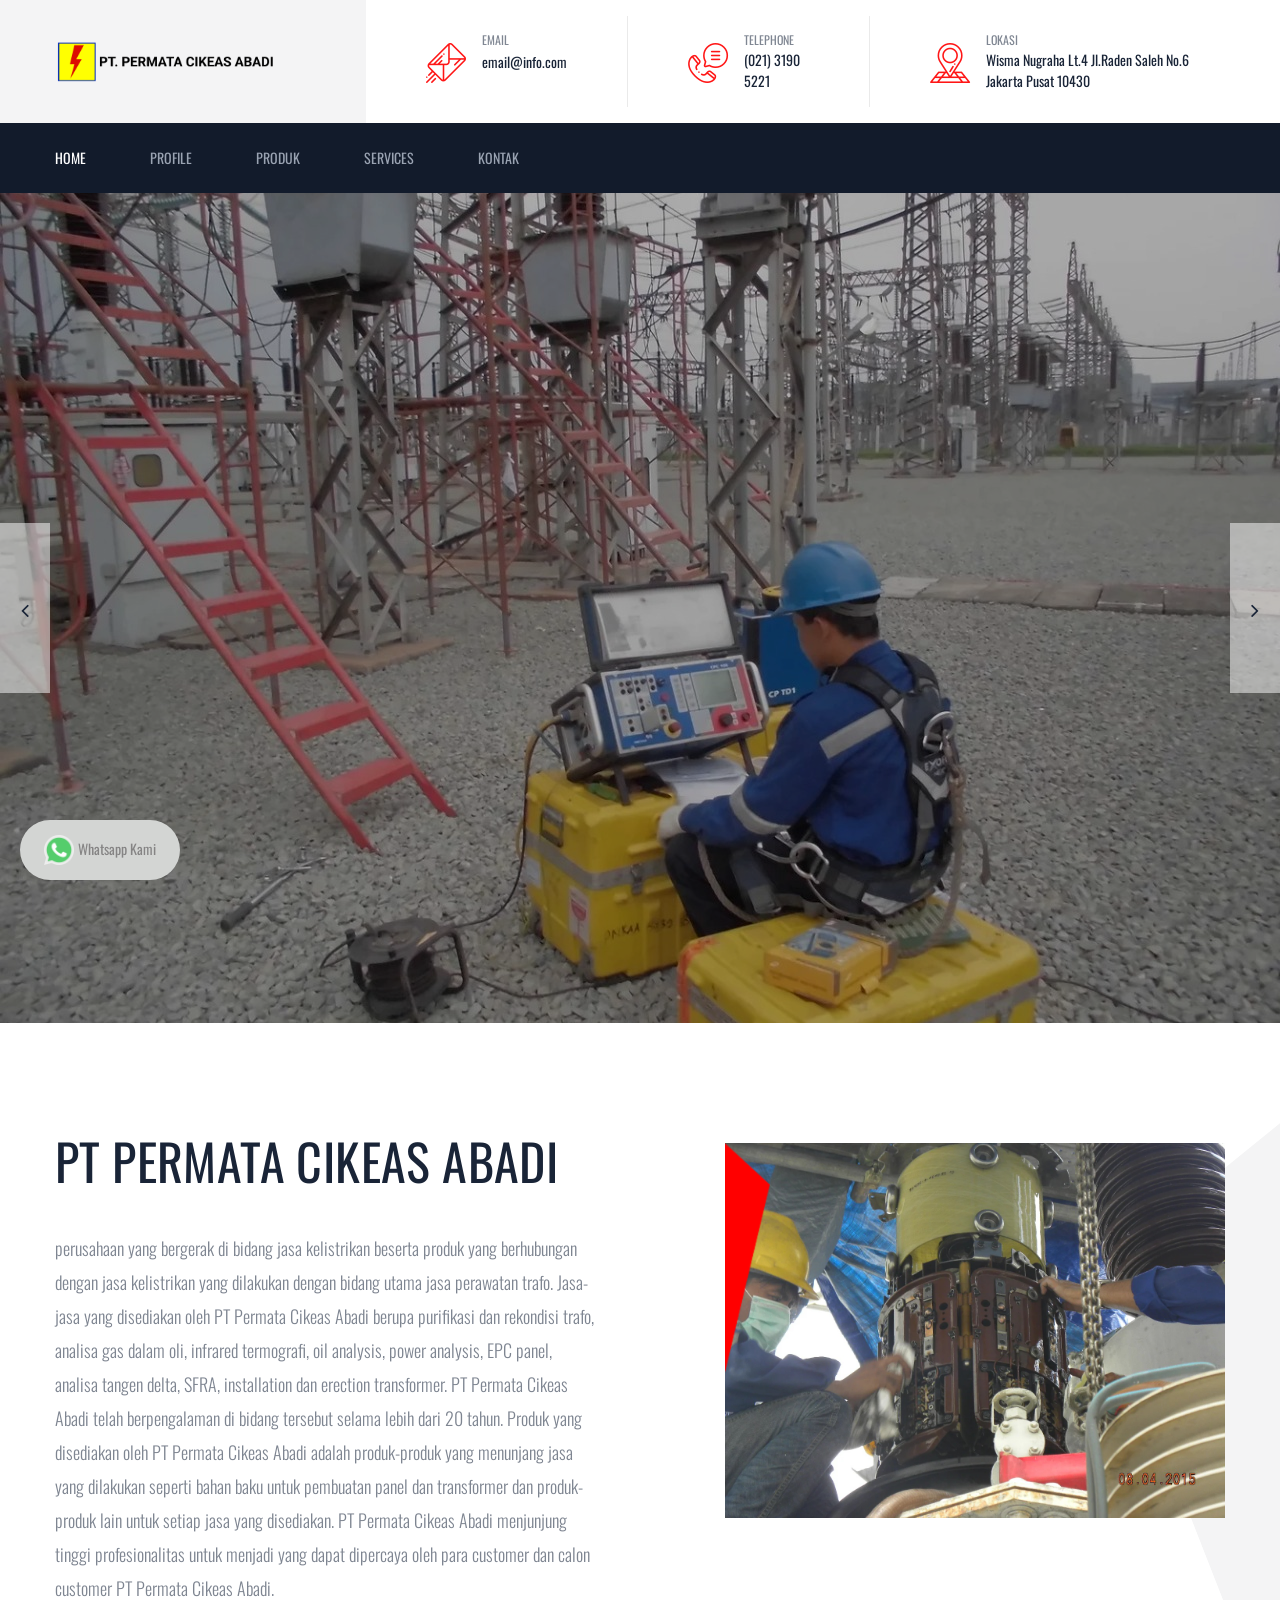
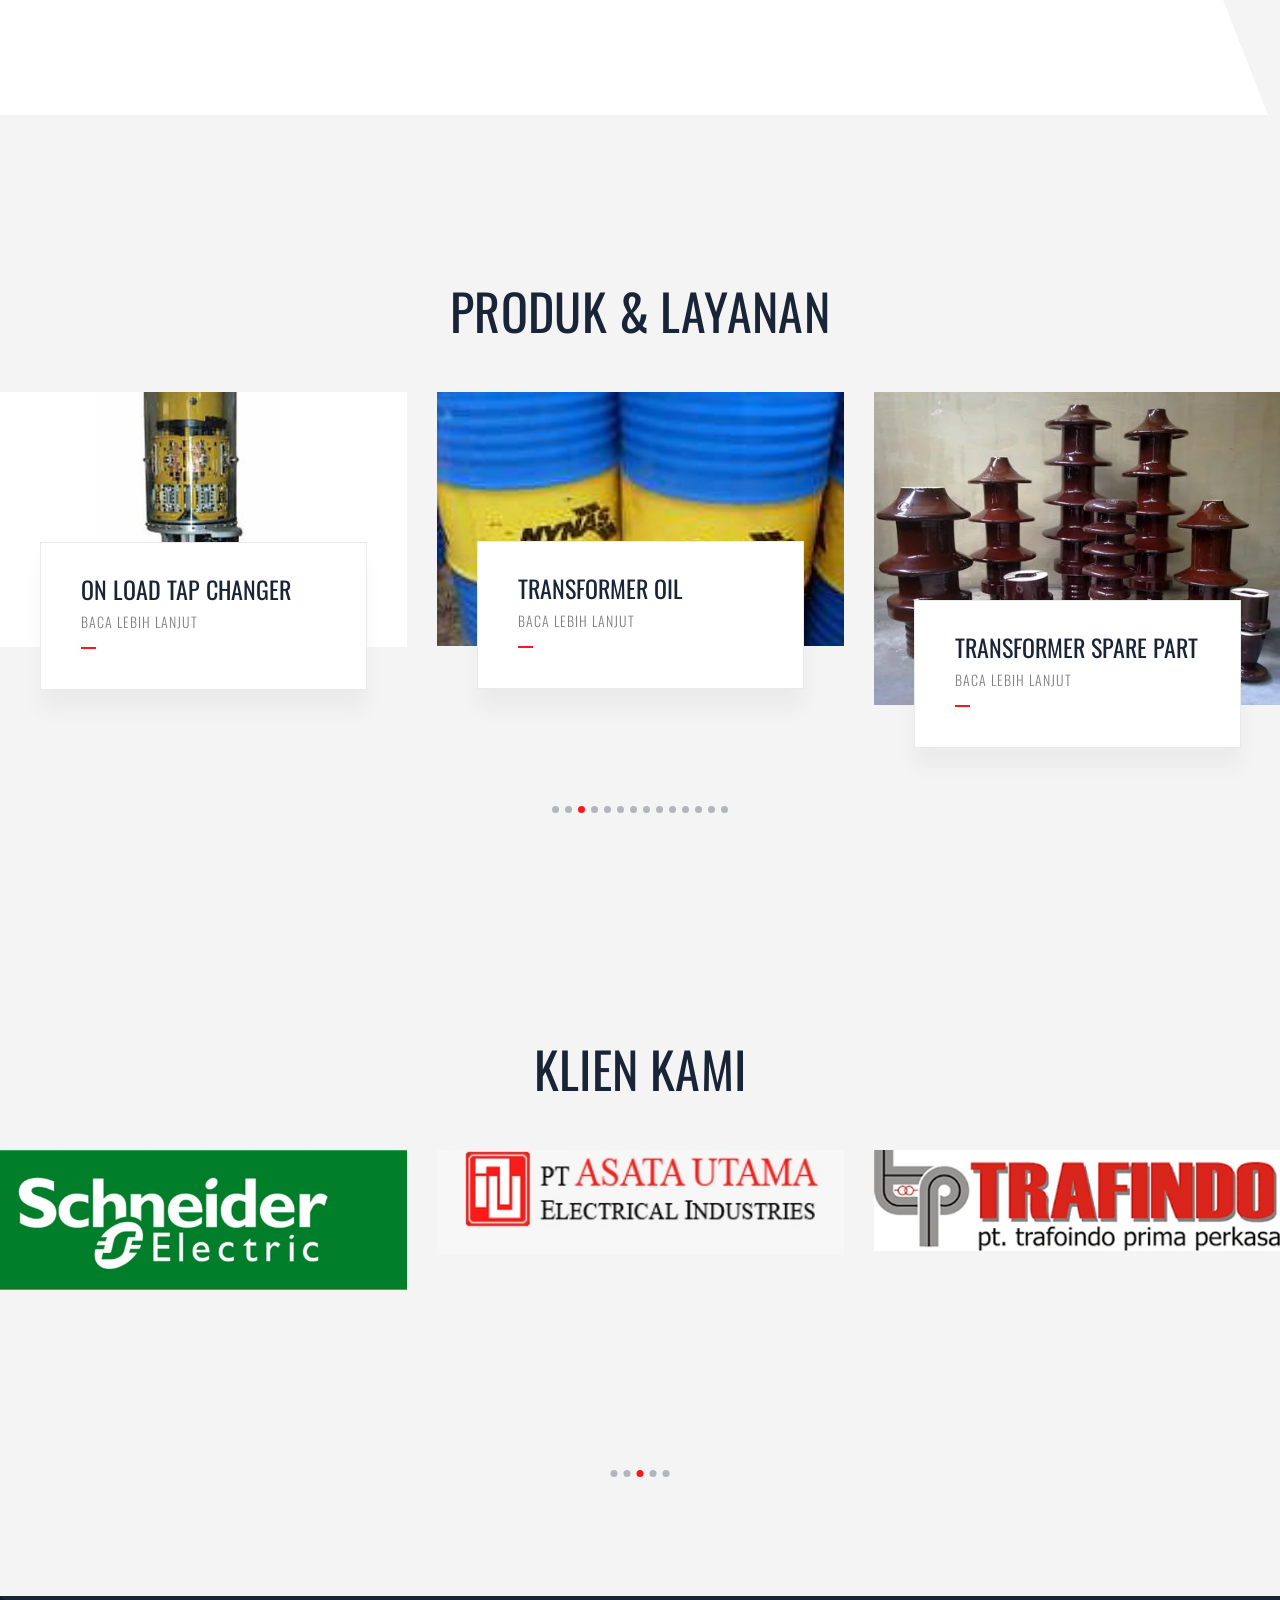
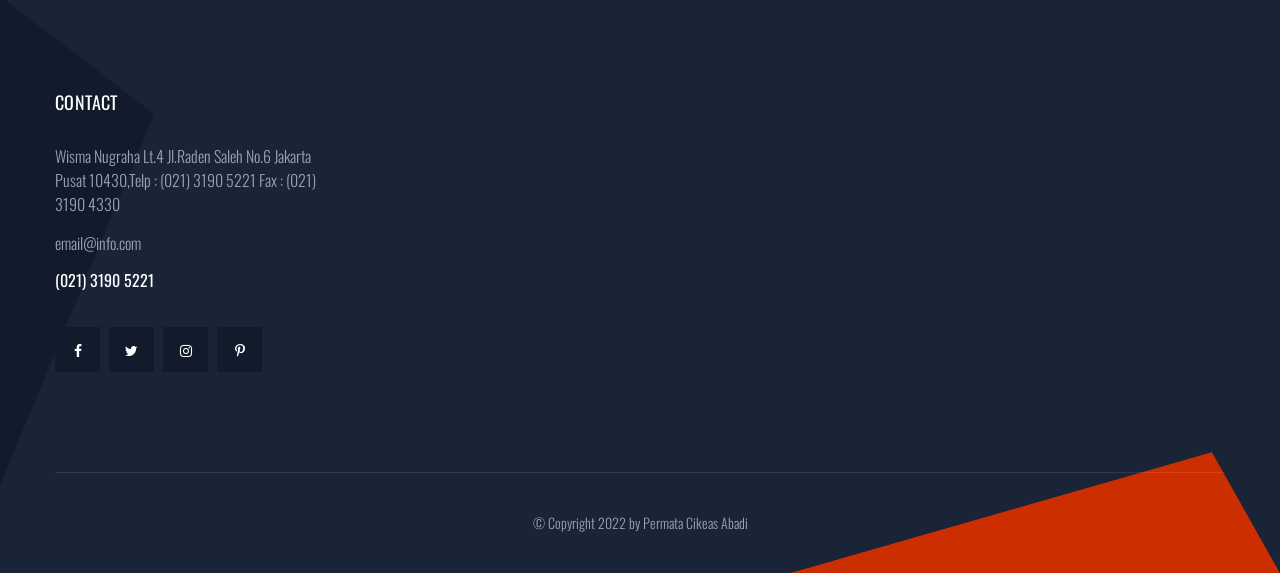
==== commit 7296da45: "REMOVE TEXT BANNER SLIDE-1" ====
--- a/index.html
+++ b/index.html
@@ -8,6 +8,9 @@
     <meta http-equiv="x-ua-compatible" content="ie=edge">
     <meta name="description" content="">
     <meta name="viewport" content="width=device-width, initial-scale=1, shrink-to-fit=no">
+    <meta http-equiv='cache-control' content='no-cache'>
+    <meta http-equiv='expires' content='0'>
+    <meta http-equiv='pragma' content='no-cache'>
     
     <!--====== Title ======-->
     <title>Company Profile | PT Permata Cikeas Abadi</title>
@@ -310,11 +313,11 @@
             <div class="container">
                 <div class="row justify-content-center">
                     <div class="col-lg-10">
-                        <div class="banner-content text-center">
+                        <!-- <div class="banner-content text-center">
                             <span data-animation="fadeInDown" data-delay="1s">PT Permata Cikeas Abadi</span>
                             <h4 data-animation="fadeInDown" data-delay=".1s" class="title">TRUSTED BY PROVIDING EXCELLENT PROFESSIONAL SERVICES</h4>
-                            <!-- <a data-animation="fadeInUp" data-delay="1s" class="main-btn" href="#">Discover more</a> -->
-                        </div>
+                            <a data-animation="fadeInUp" data-delay="1s" class="main-btn" href="#">Discover more</a>
+                        </div> -->
                     </div>
                 </div>
             </div>
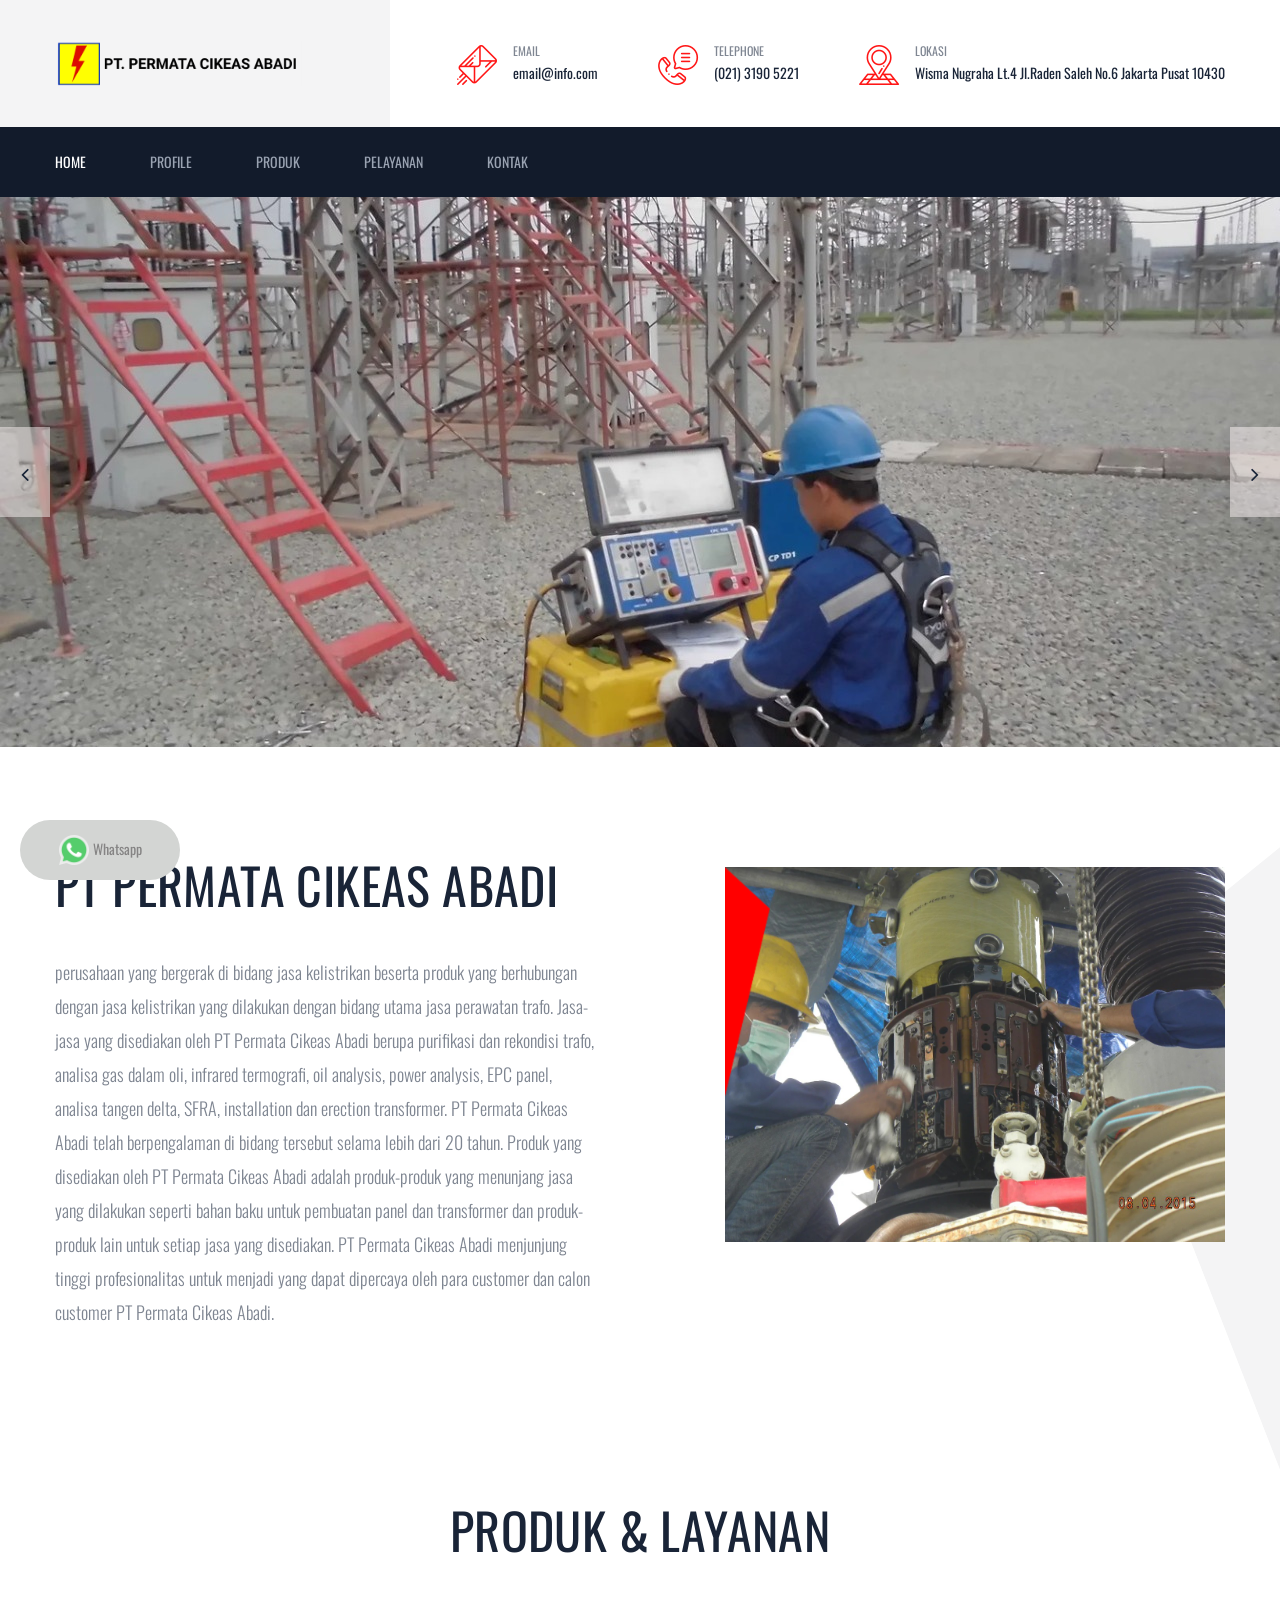
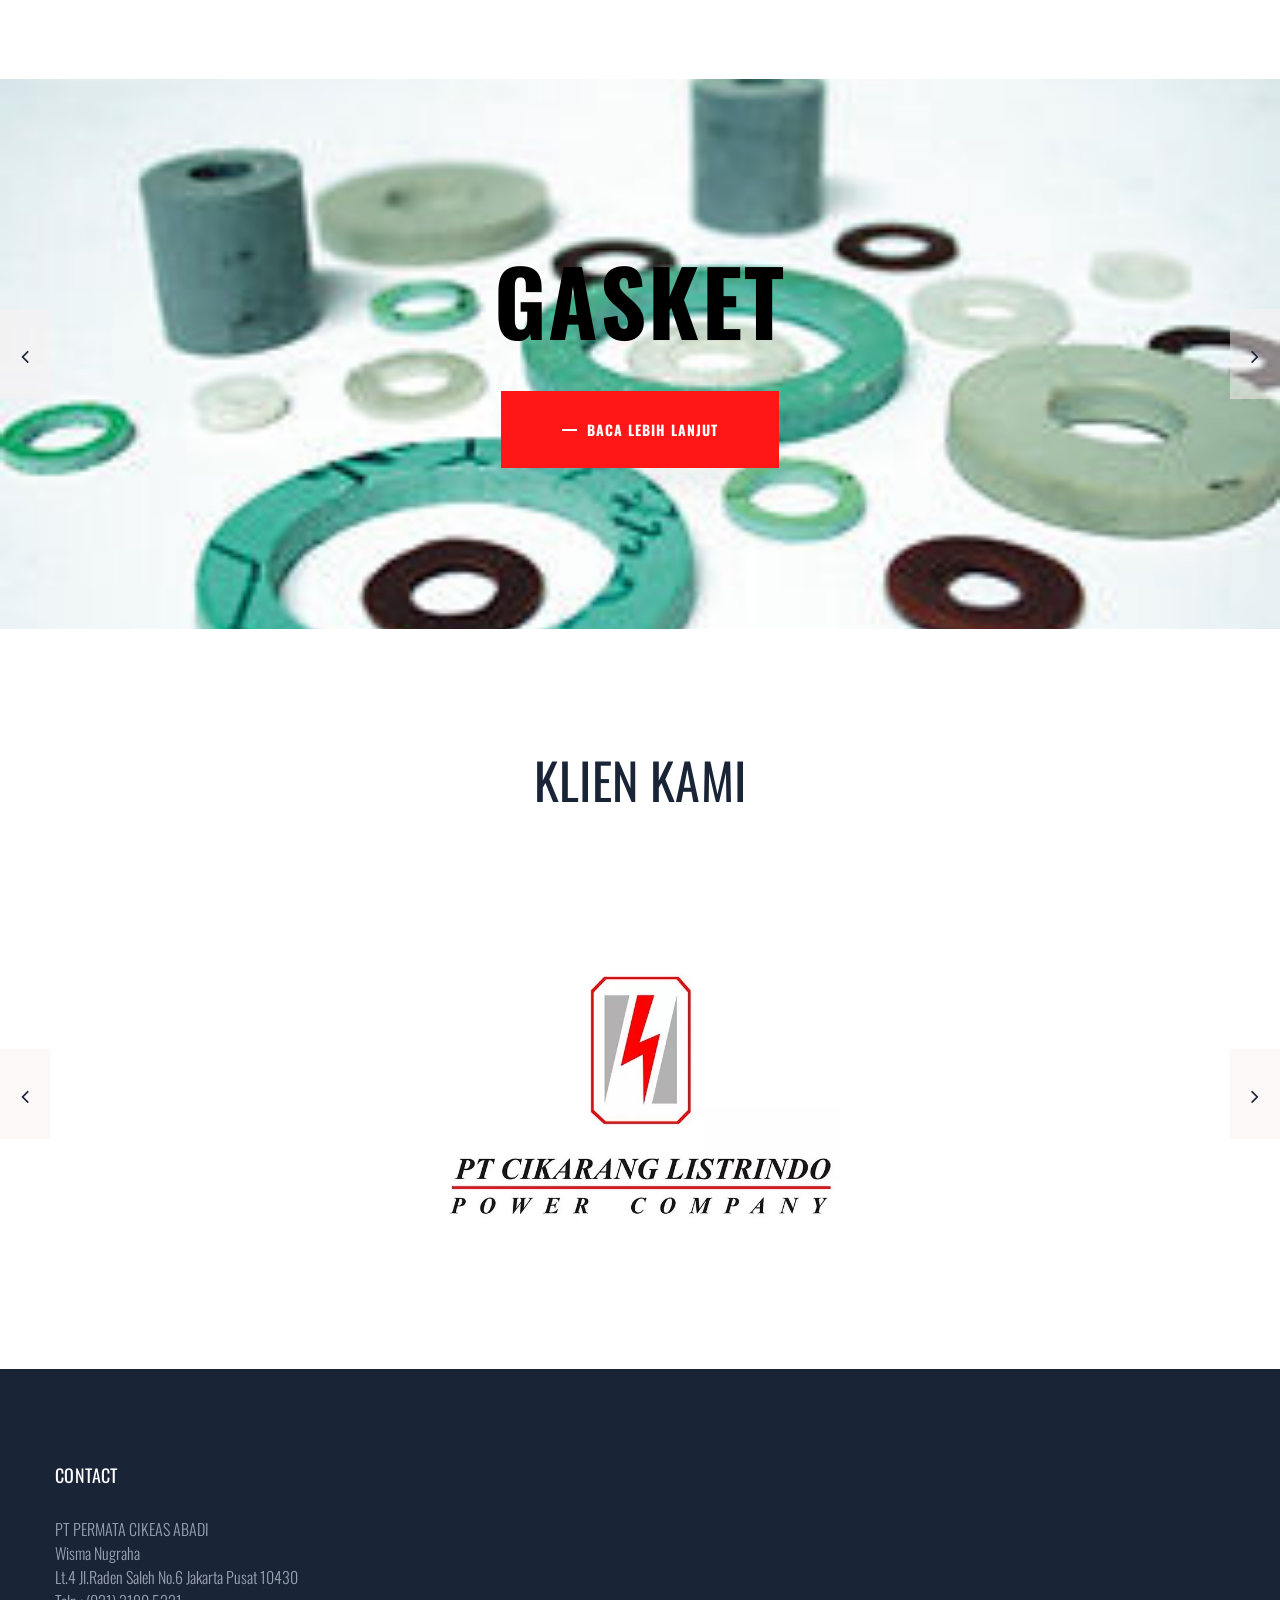
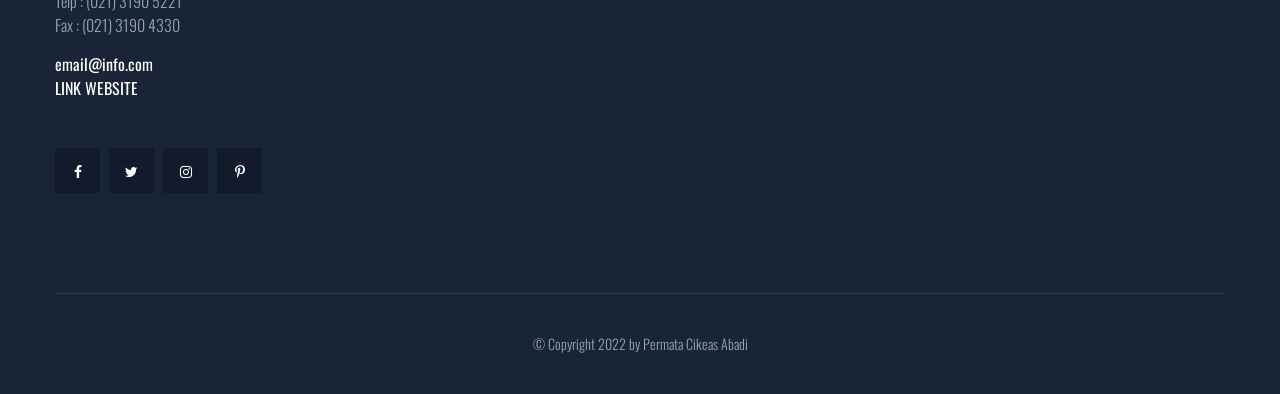
==== commit 87b3225f: "UPDATE FINISHING" ====
--- a/index.html
+++ b/index.html
@@ -116,10 +116,28 @@
                                     </ul>
                                 </li>
                                 <li class="menu-item-has-children active">
-                                    <a href="produk.html">Produk</a>
+                                    <a href="#">Produk</a>
+                                    <ul class="sub-menu">
+                                        <li><a href="produk.html#section1">Gasket</a></li>
+                                        <li><a href="produk.html#section2">Capacitor Bank</a></li>
+                                        <li><a href="produk.html#section3">On Load Tap Changer</a></li>
+                                        <li><a href="produk.html#section4">Transformer Oil</a></li>
+                                        <li><a href="produk.html#section5">Transformer Spare Part</a></li>
+                                    </ul>
                                 </li>
                                 <li class="menu-item-has-children active">
-                                    <a href="services_quadro.html">Services</a>
+                                    <a href="#">Pelayanan</a>
+                                    <ul class="sub-menu">
+                                        <li><a href="services_quadro.html#section1">Purification and Reconditioning Transformer</a></li>
+                                        <li><a href="services_quadro.html#section2">Dissolved Gas Analysis</a></li>
+                                        <li><a href="services_quadro.html#section3">Infrared</a></li>
+                                        <li><a href="services_quadro.html#section4">Oil Analysis</a></li>
+                                        <li><a href="services_quadro.html#section5">Power Analysis</a></li>
+                                        <li><a href="services_quadro.html#section6">EPC Panel</a></li>
+                                        <li><a href="services_quadro.html#section7">Tangen Delta Examination</a></li>
+                                        <li><a href="services_quadro.html#section8">Sweep Frequency Response Analysis</a></li>
+                                        <li><a href="services_quadro.html#section9">Installation and Erection Transformer</a></li>
+                                    </ul>
                                 </li>
                                 <li class="menu-item-has-children active">
                                     <a href="kontak.html">Kontak</a>
@@ -243,10 +261,28 @@
                                             </ul>
                                         </li>
                                         <li class="menu-item-has-children active">
-                                            <a href="produk.html">Produk</a>
+                                            <a href="#">Produk</a>
+                                            <ul class="sub-menu">
+                                                <li><a href="produk.html#section1">Gasket</a></li>
+                                                <li><a href="produk.html#section2">Capacitor Bank</a></li>
+                                                <li><a href="produk.html#section3">On Load Tap Changer</a></li>
+                                                <li><a href="produk.html#section4">Transformer Oil</a></li>
+                                                <li><a href="produk.html#section5">Transformer Spare Part</a></li>
+                                            </ul>
                                         </li>
                                         <li class="menu-item-has-children active">
-                                            <a href="services_quadro.html">Services</a>
+                                            <a href="#">Pelayanan</a>
+                                            <ul class="sub-menu">
+                                                <li><a href="services_quadro.html#section1">Purification and Reconditioning Transformer</a></li>
+                                                <li><a href="services_quadro.html#section2">Dissolved Gas Analysis</a></li>
+                                                <li><a href="services_quadro.html#section3">Infrared</a></li>
+                                                <li><a href="services_quadro.html#section4">Oil Analysis</a></li>
+                                                <li><a href="services_quadro.html#section5">Power Analysis</a></li>
+                                                <li><a href="services_quadro.html#section6">EPC Panel</a></li>
+                                                <li><a href="services_quadro.html#section7">Tangen Delta Examination</a></li>
+                                                <li><a href="services_quadro.html#section8">Sweep Frequency Response Analysis</a></li>
+                                                <li><a href="services_quadro.html#section9">Installation and Erection Transformer</a></li>
+                                            </ul>
                                         </li>
                                         <li class="menu-item-has-children active">
                                             <a href="kontak.html">Kontak</a>
@@ -560,9 +596,207 @@
     <!--====== VIDEO PART ENDS ======-->
 
 
+    <!--====== BANNER PART START ======-->
+
+    <div class="row pb-120">
+        <div class="col-lg-12">
+            <div class="project-title text-center">
+                <h1 class="title" style="font-weight: 400; font-size: 50px; text-transform: uppercase;">Produk & Layanan</h1>
+            </div>
+        </div>
+    </div>
+
+    <section class="banner-slide">
+        <div class="banner-area bg_cover d-flex align-items-center" style="background-image: url(assets/images/produk/1.png);">
+            <div class="container">
+                <div class="row justify-content-center">
+                    <div class="col-lg-10">
+                        <div class="banner-content text-center">
+                            <!-- <span data-animation="fadeInDown" data-delay="1s">Gasket</span> -->
+                            <h4 data-animation="fadeInDown" data-delay=".1s" class="title" style="color: black;">Gasket</h4>
+                            <a data-animation="fadeInUp" data-delay="1s" class="main-btn" href="produk.html#section1">Baca Lebih Lanjut</a>
+                        </div>
+                    </div>
+                </div>
+            </div>
+        </div>
+        <div class="banner-area bg_cover d-flex align-items-center" style="background-image: url(assets/images/produk/2.png);">
+            <div class="container">
+                <div class="row justify-content-center">
+                    <div class="col-lg-10">
+                        <div class="banner-content text-center">
+                            <!-- <span data-animation="fadeInDown" data-delay="1s">Gasket</span> -->
+                            <h4 data-animation="fadeInDown" data-delay=".1s" class="title">Capacitor Bank</h4>
+                            <a data-animation="fadeInUp" data-delay="1s" class="main-btn" href="produk.html#section2">Baca Lebih Lanjut</a>
+                        </div>
+                    </div>
+                </div>
+            </div>
+        </div>
+        <div class="banner-area bg_cover d-flex align-items-center" style="background-image: url(assets/images/produk/3.png);">
+            <div class="container">
+                <div class="row justify-content-center">
+                    <div class="col-lg-10">
+                        <div class="banner-content text-center">
+                            <!-- <span data-animation="fadeInDown" data-delay="1s">Gasket</span> -->
+                            <h4 data-animation="fadeInDown" data-delay=".1s" class="title" style="color: black;">On Load Tap Changer</h4>
+                            <a data-animation="fadeInUp" data-delay="1s" class="main-btn" href="produk.html#section3">Baca Lebih Lanjut</a>
+                        </div>
+                    </div>
+                </div>
+            </div>
+        </div>
+        <div class="banner-area bg_cover d-flex align-items-center" style="background-image: url(assets/images/produk/4.png);">
+            <div class="container">
+                <div class="row justify-content-center">
+                    <div class="col-lg-10">
+                        <div class="banner-content text-center">
+                            <!-- <span data-animation="fadeInDown" data-delay="1s">Gasket</span> -->
+                            <h4 data-animation="fadeInDown" data-delay=".1s" class="title">Transformer Oil</h4>
+                            <a data-animation="fadeInUp" data-delay="1s" class="main-btn" href="produk.html#section4">Baca Lebih Lanjut</a>
+                        </div>
+                    </div>
+                </div>
+            </div>
+        </div>
+        <div class="banner-area bg_cover d-flex align-items-center" style="background-image: url(assets/images/produk/5.png);">
+            <div class="container">
+                <div class="row justify-content-center">
+                    <div class="col-lg-10">
+                        <div class="banner-content text-center">
+                            <!-- <span data-animation="fadeInDown" data-delay="1s">Gasket</span> -->
+                            <h4 data-animation="fadeInDown" data-delay=".1s" class="title">Transformer Spare Part</h4>
+                            <a data-animation="fadeInUp" data-delay="1s" class="main-btn" href="produk.html#section5">Baca Lebih Lanjut</a>
+                        </div>
+                    </div>
+                </div>
+            </div>
+        </div>
+        <div class="banner-area bg_cover d-flex align-items-center" style="background-image: url(assets/images/service/1.png);">
+            <div class="container">
+                <div class="row justify-content-center">
+                    <div class="col-lg-10">
+                        <div class="banner-content text-center">
+                            <!-- <span data-animation="fadeInDown" data-delay="1s">Gasket</span> -->
+                            <h4 data-animation="fadeInDown" data-delay=".1s" class="title">Purification and Reconditioning Transformer</h4>
+                            <a data-animation="fadeInUp" data-delay="1s" class="main-btn" href="services_quadro.html#section1">Baca Lebih Lanjut</a>
+                        </div>
+                    </div>
+                </div>
+            </div>
+        </div>
+        <div class="banner-area bg_cover d-flex align-items-center" style="background-image: url(assets/images/service/2.png);">
+            <div class="container">
+                <div class="row justify-content-center">
+                    <div class="col-lg-10">
+                        <div class="banner-content text-center">
+                            <!-- <span data-animation="fadeInDown" data-delay="1s">Gasket</span> -->
+                            <h4 data-animation="fadeInDown" data-delay=".1s" class="title">Dissolved Gas Analysis</h4>
+                            <a data-animation="fadeInUp" data-delay="1s" class="main-btn" href="services_quadro.html#section2">Baca Lebih Lanjut</a>
+                        </div>
+                    </div>
+                </div>
+            </div>
+        </div>
+        <div class="banner-area bg_cover d-flex align-items-center" style="background-image: url(assets/images/service/3.png);">
+            <div class="container">
+                <div class="row justify-content-center">
+                    <div class="col-lg-10">
+                        <div class="banner-content text-center">
+                            <!-- <span data-animation="fadeInDown" data-delay="1s">Gasket</span> -->
+                            <h4 data-animation="fadeInDown" data-delay=".1s" class="title">Infrared</h4>
+                            <a data-animation="fadeInUp" data-delay="1s" class="main-btn" href="services_quadro.html#section3">Baca Lebih Lanjut</a>
+                        </div>
+                    </div>
+                </div>
+            </div>
+        </div>
+        <div class="banner-area bg_cover d-flex align-items-center" style="background-image: url(assets/images/service/4.png);">
+            <div class="container">
+                <div class="row justify-content-center">
+                    <div class="col-lg-10">
+                        <div class="banner-content text-center">
+                            <!-- <span data-animation="fadeInDown" data-delay="1s">Gasket</span> -->
+                            <h4 data-animation="fadeInDown" data-delay=".1s" class="title">Oil Analysis</h4>
+                            <a data-animation="fadeInUp" data-delay="1s" class="main-btn" href="services_quadro.html#section4">Baca Lebih Lanjut</a>
+                        </div>
+                    </div>
+                </div>
+            </div>
+        </div>
+        <div class="banner-area bg_cover d-flex align-items-center" style="background-image: url(assets/images/service/5.png);">
+            <div class="container">
+                <div class="row justify-content-center">
+                    <div class="col-lg-10">
+                        <div class="banner-content text-center">
+                            <!-- <span data-animation="fadeInDown" data-delay="1s">Gasket</span> -->
+                            <h4 data-animation="fadeInDown" data-delay=".1s" class="title" style="color: black;">Power Analysis</h4>
+                            <a data-animation="fadeInUp" data-delay="1s" class="main-btn" href="services_quadro.html#section5">Baca Lebih Lanjut</a>
+                        </div>
+                    </div>
+                </div>
+            </div>
+        </div>
+        <div class="banner-area bg_cover d-flex align-items-center" style="background-image: url(assets/images/service/6.png);">
+            <div class="container">
+                <div class="row justify-content-center">
+                    <div class="col-lg-10">
+                        <div class="banner-content text-center">
+                            <!-- <span data-animation="fadeInDown" data-delay="1s">Gasket</span> -->
+                            <h4 data-animation="fadeInDown" data-delay=".1s" class="title">EPC Panel</h4>
+                            <a data-animation="fadeInUp" data-delay="1s" class="main-btn" href="services_quadro.html#section6">Baca Lebih Lanjut</a>
+                        </div>
+                    </div>
+                </div>
+            </div>
+        </div>
+        <div class="banner-area bg_cover d-flex align-items-center" style="background-image: url(assets/images/service/7.png);">
+            <div class="container">
+                <div class="row justify-content-center">
+                    <div class="col-lg-10">
+                        <div class="banner-content text-center">
+                            <!-- <span data-animation="fadeInDown" data-delay="1s">Gasket</span> -->
+                            <h4 data-animation="fadeInDown" data-delay=".1s" class="title">Tangen Delta Examination</h4>
+                            <a data-animation="fadeInUp" data-delay="1s" class="main-btn" href="services_quadro.html#section7">Baca Lebih Lanjut</a>
+                        </div>
+                    </div>
+                </div>
+            </div>
+        </div>
+        <div class="banner-area bg_cover d-flex align-items-center" style="background-image: url(assets/images/service/8.png);">
+            <div class="container">
+                <div class="row justify-content-center">
+                    <div class="col-lg-10">
+                        <div class="banner-content text-center">
+                            <!-- <span data-animation="fadeInDown" data-delay="1s">Gasket</span> -->
+                            <h4 data-animation="fadeInDown" data-delay=".1s" class="title">Sweep Frequency Response Analysis</h4>
+                            <a data-animation="fadeInUp" data-delay="1s" class="main-btn" href="services_quadro.html#section8">Baca Lebih Lanjut</a>
+                        </div>
+                    </div>
+                </div>
+            </div>
+        </div>
+        <div class="banner-area bg_cover d-flex align-items-center" style="background-image: url(assets/images/service/9.png);">
+            <div class="container">
+                <div class="row justify-content-center">
+                    <div class="col-lg-10">
+                        <div class="banner-content text-center">
+                            <!-- <span data-animation="fadeInDown" data-delay="1s">Gasket</span> -->
+                            <h4 data-animation="fadeInDown" data-delay=".1s" class="title">Installation and Erection Transformer</h4>
+                            <a data-animation="fadeInUp" data-delay="1s" class="main-btn" href="services_quadro.html#section9">Baca Lebih Lanjut</a>
+                        </div>
+                    </div>
+                </div>
+            </div>
+        </div>
+    </section>
+    
+    <!--====== BANNER PART ENDS ======-->
+
+
     <!--====== PROJECT PART START ======-->
     
-    <section class="project-area">
+    <!-- <section class="project-area">
         <div class="container-fluid p-0">
             <div class="row">
                 <div class="col-lg-12">
@@ -728,13 +962,94 @@
                 </div>
             </div>
         </div>
+    </section> -->
+    
+    <!--====== PROJECT PART ENDS ======-->
+
+
+    <!--====== BANNER PART START ======-->
+
+    <div class="row pb-10 pt-120">
+        <div class="col-lg-12">
+            <div class="project-title text-center">
+                <h1 class="title" style="font-weight: 400; font-size: 50px; text-transform: uppercase;">Klien Kami</h1>
+            </div>
+        </div>
+    </div>
+
+    <section class="banner-slide">
+        <div class="banner-area bg_cover d-flex align-items-center" style="background-image: url(assets/images/client/1.jpeg); background-size: 400px">
+            <div class="container">
+                <div class="row justify-content-center">
+                    <div class="col-lg-10">
+                        <div class="banner-content text-center">
+                            <!-- <span data-animation="fadeInDown" data-delay="1s">Gasket</span>
+                            <h4 data-animation="fadeInDown" data-delay=".1s" class="title">Gasket</h4>
+                            <a data-animation="fadeInUp" data-delay="1s" class="main-btn" href="produk.html#section1">Baca Lebih Lanjut</a> -->
+                        </div>
+                    </div>
+                </div>
+            </div>
+        </div>
+        <div class="banner-area bg_cover d-flex align-items-center" style="background-image: url(assets/images/client/2.jpeg); background-size: 400px">
+            <div class="container">
+                <div class="row justify-content-center">
+                    <div class="col-lg-10">
+                        <div class="banner-content text-center">
+                            <!-- <span data-animation="fadeInDown" data-delay="1s">Gasket</span>
+                            <h4 data-animation="fadeInDown" data-delay=".1s" class="title">Gasket</h4>
+                            <a data-animation="fadeInUp" data-delay="1s" class="main-btn" href="produk.html#section1">Baca Lebih Lanjut</a> -->
+                        </div>
+                    </div>
+                </div>
+            </div>
+        </div>
+        <div class="banner-area bg_cover d-flex align-items-center" style="background-image: url(assets/images/client/3.jpeg); background-size: 400px">
+            <div class="container">
+                <div class="row justify-content-center">
+                    <div class="col-lg-10">
+                        <div class="banner-content text-center">
+                            <!-- <span data-animation="fadeInDown" data-delay="1s">Gasket</span>
+                            <h4 data-animation="fadeInDown" data-delay=".1s" class="title">Gasket</h4>
+                            <a data-animation="fadeInUp" data-delay="1s" class="main-btn" href="produk.html#section1">Baca Lebih Lanjut</a> -->
+                        </div>
+                    </div>
+                </div>
+            </div>
+        </div>
+        <div class="banner-area bg_cover d-flex align-items-center" style="background-image: url(assets/images/client/4.jpeg); background-size: 400px">
+            <div class="container">
+                <div class="row justify-content-center">
+                    <div class="col-lg-10">
+                        <div class="banner-content text-center">
+                            <!-- <span data-animation="fadeInDown" data-delay="1s">Gasket</span>
+                            <h4 data-animation="fadeInDown" data-delay=".1s" class="title">Gasket</h4>
+                            <a data-animation="fadeInUp" data-delay="1s" class="main-btn" href="produk.html#section1">Baca Lebih Lanjut</a> -->
+                        </div>
+                    </div>
+                </div>
+            </div>
+        </div>
+        <div class="banner-area bg_cover d-flex align-items-center" style="background-image: url(assets/images/client/5.jpeg); background-size: 400px">
+            <div class="container">
+                <div class="row justify-content-center">
+                    <div class="col-lg-10">
+                        <div class="banner-content text-center">
+                            <!-- <span data-animation="fadeInDown" data-delay="1s">Gasket</span>
+                            <h4 data-animation="fadeInDown" data-delay=".1s" class="title">Gasket</h4>
+                            <a data-animation="fadeInUp" data-delay="1s" class="main-btn" href="produk.html#section1">Baca Lebih Lanjut</a> -->
+                        </div>
+                    </div>
+                </div>
+            </div>
+        </div>
     </section>
     
-    <!--====== PROJECT PART ENDS ======-->
+    <!--====== BANNER PART ENDS ======-->
     
     <!--====== CLIENT PART START ======-->
     
-    <section class="project-area">
+    <!-- <section class="project-area">
         <div class="container-fluid p-0">
             <div class="row">
                 <div class="col-lg-12">
@@ -781,7 +1096,7 @@
                 </div>
             </div>
         </div>
-    </section>
+    </section> -->
     
     <!--====== CLIENT PART ENDS ======-->
 
@@ -876,13 +1191,15 @@
                                 <h4 class="title">Contact</h4>
                             </div>
                             <div class="footer-about-content">
-                                <p>Wisma Nugraha Lt.4 Jl.Raden Saleh No.6 Jakarta Pusat 10430,Telp : (021) 3190 5221 Fax : (021) 3190 4330</p>
-                                <div class="email">
-                                    <a href="mailto:email@info.com">email@info.com</a>
+                                <p>PT PERMATA CIKEAS ABADI <br>Wisma Nugraha <br>Lt.4 Jl.Raden Saleh No.6 Jakarta Pusat 10430 <br>Telp : (021) 3190 5221 <br>Fax : (021) 3190 4330</p>
+                                <div class="email" style="color: white;">
+                                    email@info.com
+                                    <br>
+                                    LINK WEBSITE
                                 </div>
-                                <div class="call">
+                                <!-- <div class="call">
                                     <a href="tel:02131905221">(021) 3190 5221</a>
-                                </div>
+                                </div> -->
                                 <div class="social">
                                     <ul>
                                         <li><a href="#"><i class="fa fa-facebook-f"></i></a></li>
@@ -922,12 +1239,12 @@
                 <p>© Copyright 2022 by <a target="blank_" href="/index.html">Permata Cikeas Abadi</a></p>
             </div>
         </div>
-        <div class="footer-shape-1">
+        <!-- <div class="footer-shape-1">
             <img src="assets/images/shape/shape-5 (2).png" alt="">
         </div>
         <div class="footer-shape-2  animated wow fadeInLeft" data-wow-duration="1500ms" data-wow-delay="0ms">
             <img src="assets/images/shape/shape-6.png" alt="">
-        </div>
+        </div> -->
     </footer>
     
     <!--====== FOOTER PART ENDS ======-->
@@ -936,7 +1253,7 @@
         <a href="https://api.whatsapp.com/send?phone=+6282123833833">
         <button style="background:#d3d5d3;height:60px;width:160px;border-radius:35px; border: none;">
         <img src="./assets/images/whatsapp.png" width="30" height="30"> 
-        <span style="font-size: 14px; color: #858484;">Whatsapp Kami</span>
+        <span style="font-size: 14px; color: #858484;">Whatsapp</span>
     </button>
     </a>
         </div>
--- a/assets/css/style.css
+++ b/assets/css/style.css
@@ -307,9 +307,9 @@
     display: flex; }
     .header-area .header-top .header-top-items .header-top-info ul li {
       position: relative;
-      margin-left: 60px;
+      margin-left: 0px;
       padding-left: 116px;
-      border-left: 1px solid #eaeaea;
+      /* border-left: 1px solid #eaeaea; */
       padding-top: 15px;
       padding-bottom: 15px; }
       @media only screen and (min-width: 992px) and (max-width: 1200px) {
@@ -847,7 +847,7 @@
   background: #fff;
   z-index: 9999;
   top: 0;
-  height: 100vh;
+  height: 100%;
   transition: .5s;
   left: 0;
   margin-left: -300px;
@@ -978,7 +978,7 @@
     3.BANNER css 
 ===========================*/
 .banner-area {
-  height: 830px;
+  height: 550px;
   position: relative;
   z-index: 10; }
   .banner-area::before {
@@ -986,7 +986,7 @@
     content: '';
     left: 0;
     top: 0;
-    height: 100%;
+    height: 0;
     width: 100%;
     z-index: -1;
     background: #000;
@@ -1073,11 +1073,11 @@
   position: absolute;
   top: 50%;
   transform: translateY(-50%);
-  height: 170px;
+  height: 90px;
   width: 50px;
   text-align: center;
-  line-height: 170px;
-  background-color: rgba(255, 255, 255, 0.5);
+  line-height: 90px;
+  background-color: rgba(250, 242, 242, 0.5);
   z-index: 99;
   cursor: pointer;
   -webkit-transition: all 0.3s ease-out 0s;
@@ -1313,7 +1313,7 @@
         width: 100%; }
     .industri-services-area .services-item .services-content {
       background: #fff;
-      border: 1px solid #eaeaea;
+      /* border: 1px solid #eaeaea; */
       padding: 65px 50px 45px; }
       @media only screen and (min-width: 992px) and (max-width: 1200px) {
         .industri-services-area .services-item .services-content {
@@ -2380,7 +2380,7 @@
       border: 1px solid #eaeaea;
       margin-left: 40px;
       margin-right: 40px;
-      margin-top: -105px;
+      margin-top: -5px;
       background: #fff;
       position: relative;
       z-index: 6;
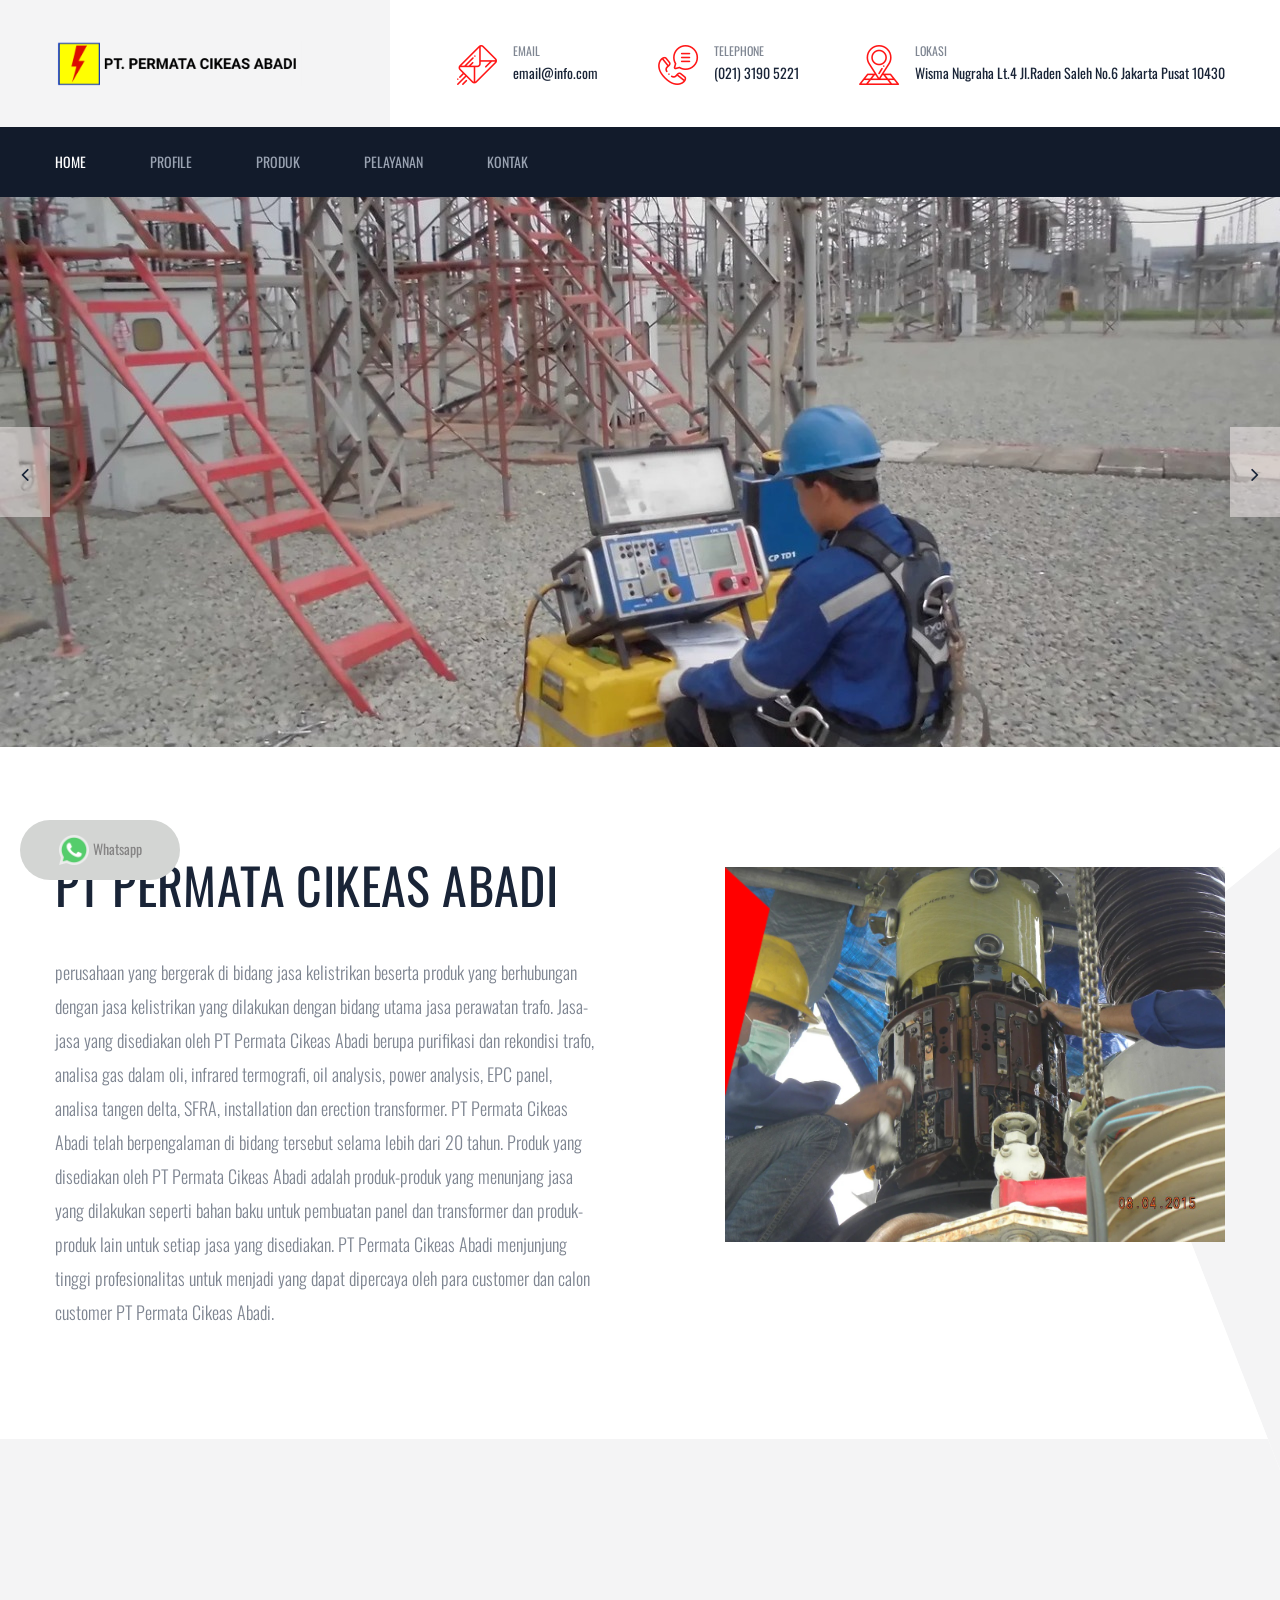
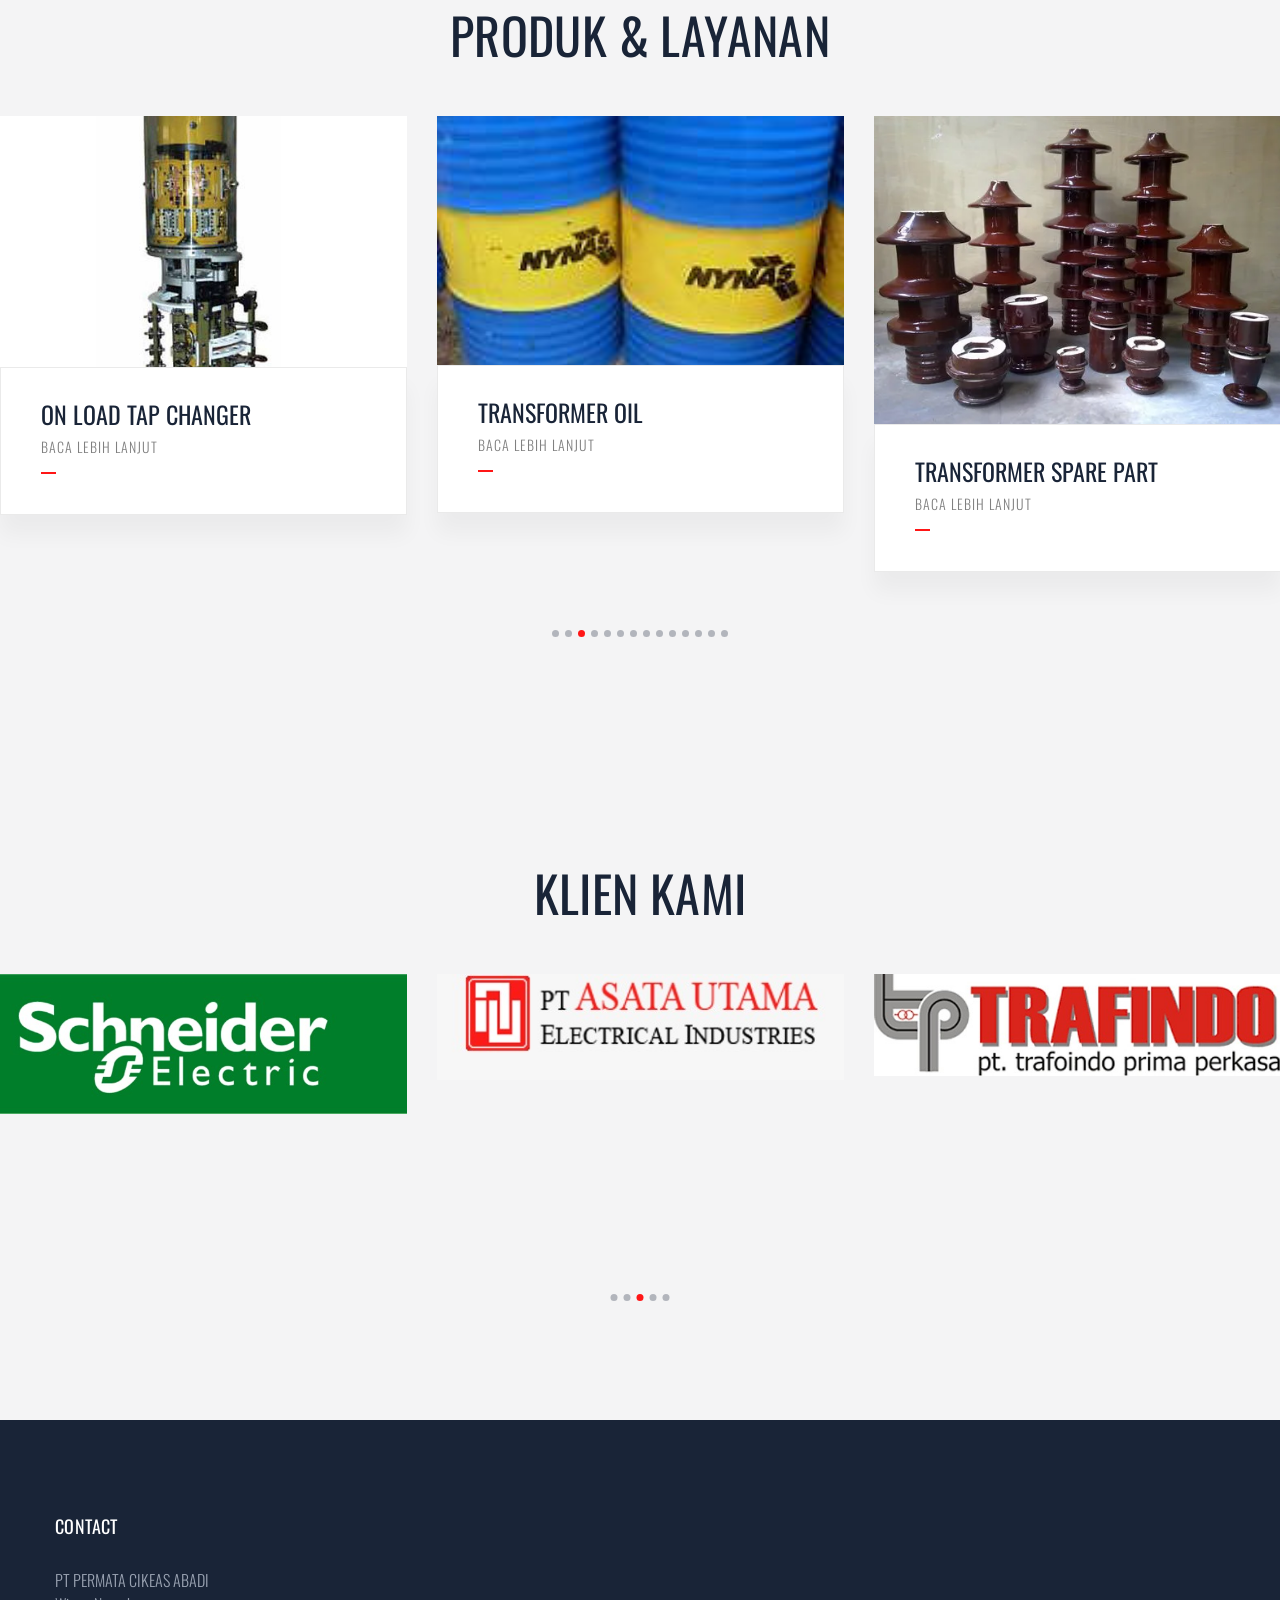
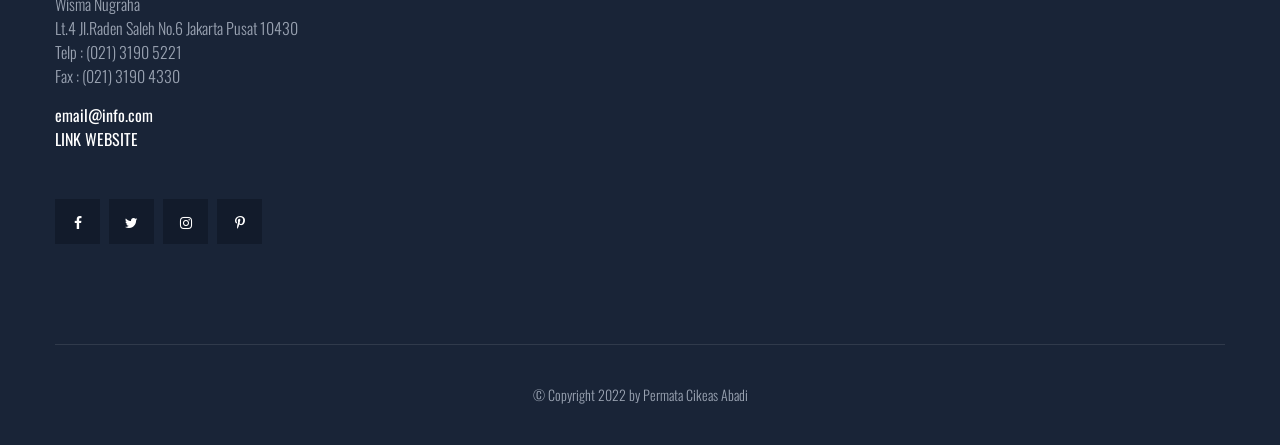
==== commit 62dcf911: "ROLLBACK UPDATE FINISHING BANNER SLIDER" ====
--- a/index.html
+++ b/index.html
@@ -598,21 +598,21 @@
 
     <!--====== BANNER PART START ======-->
 
-    <div class="row pb-120">
+    <!-- <div class="row pb-120">
         <div class="col-lg-12">
             <div class="project-title text-center">
                 <h1 class="title" style="font-weight: 400; font-size: 50px; text-transform: uppercase;">Produk & Layanan</h1>
             </div>
         </div>
-    </div>
-
-    <section class="banner-slide">
+    </div> -->
+
+    <!-- <section class="banner-slide">
         <div class="banner-area bg_cover d-flex align-items-center" style="background-image: url(assets/images/produk/1.png);">
             <div class="container">
                 <div class="row justify-content-center">
                     <div class="col-lg-10">
                         <div class="banner-content text-center">
-                            <!-- <span data-animation="fadeInDown" data-delay="1s">Gasket</span> -->
+                            <span data-animation="fadeInDown" data-delay="1s">Gasket</span>
                             <h4 data-animation="fadeInDown" data-delay=".1s" class="title" style="color: black;">Gasket</h4>
                             <a data-animation="fadeInUp" data-delay="1s" class="main-btn" href="produk.html#section1">Baca Lebih Lanjut</a>
                         </div>
@@ -625,7 +625,7 @@
                 <div class="row justify-content-center">
                     <div class="col-lg-10">
                         <div class="banner-content text-center">
-                            <!-- <span data-animation="fadeInDown" data-delay="1s">Gasket</span> -->
+                            <span data-animation="fadeInDown" data-delay="1s">Gasket</span>
                             <h4 data-animation="fadeInDown" data-delay=".1s" class="title">Capacitor Bank</h4>
                             <a data-animation="fadeInUp" data-delay="1s" class="main-btn" href="produk.html#section2">Baca Lebih Lanjut</a>
                         </div>
@@ -638,7 +638,7 @@
                 <div class="row justify-content-center">
                     <div class="col-lg-10">
                         <div class="banner-content text-center">
-                            <!-- <span data-animation="fadeInDown" data-delay="1s">Gasket</span> -->
+                            <span data-animation="fadeInDown" data-delay="1s">Gasket</span>
                             <h4 data-animation="fadeInDown" data-delay=".1s" class="title" style="color: black;">On Load Tap Changer</h4>
                             <a data-animation="fadeInUp" data-delay="1s" class="main-btn" href="produk.html#section3">Baca Lebih Lanjut</a>
                         </div>
@@ -651,7 +651,7 @@
                 <div class="row justify-content-center">
                     <div class="col-lg-10">
                         <div class="banner-content text-center">
-                            <!-- <span data-animation="fadeInDown" data-delay="1s">Gasket</span> -->
+                            <span data-animation="fadeInDown" data-delay="1s">Gasket</span>
                             <h4 data-animation="fadeInDown" data-delay=".1s" class="title">Transformer Oil</h4>
                             <a data-animation="fadeInUp" data-delay="1s" class="main-btn" href="produk.html#section4">Baca Lebih Lanjut</a>
                         </div>
@@ -664,7 +664,7 @@
                 <div class="row justify-content-center">
                     <div class="col-lg-10">
                         <div class="banner-content text-center">
-                            <!-- <span data-animation="fadeInDown" data-delay="1s">Gasket</span> -->
+                            <span data-animation="fadeInDown" data-delay="1s">Gasket</span>
                             <h4 data-animation="fadeInDown" data-delay=".1s" class="title">Transformer Spare Part</h4>
                             <a data-animation="fadeInUp" data-delay="1s" class="main-btn" href="produk.html#section5">Baca Lebih Lanjut</a>
                         </div>
@@ -677,7 +677,7 @@
                 <div class="row justify-content-center">
                     <div class="col-lg-10">
                         <div class="banner-content text-center">
-                            <!-- <span data-animation="fadeInDown" data-delay="1s">Gasket</span> -->
+                            <span data-animation="fadeInDown" data-delay="1s">Gasket</span>
                             <h4 data-animation="fadeInDown" data-delay=".1s" class="title">Purification and Reconditioning Transformer</h4>
                             <a data-animation="fadeInUp" data-delay="1s" class="main-btn" href="services_quadro.html#section1">Baca Lebih Lanjut</a>
                         </div>
@@ -690,7 +690,7 @@
                 <div class="row justify-content-center">
                     <div class="col-lg-10">
                         <div class="banner-content text-center">
-                            <!-- <span data-animation="fadeInDown" data-delay="1s">Gasket</span> -->
+                            <span data-animation="fadeInDown" data-delay="1s">Gasket</span>
                             <h4 data-animation="fadeInDown" data-delay=".1s" class="title">Dissolved Gas Analysis</h4>
                             <a data-animation="fadeInUp" data-delay="1s" class="main-btn" href="services_quadro.html#section2">Baca Lebih Lanjut</a>
                         </div>
@@ -703,7 +703,7 @@
                 <div class="row justify-content-center">
                     <div class="col-lg-10">
                         <div class="banner-content text-center">
-                            <!-- <span data-animation="fadeInDown" data-delay="1s">Gasket</span> -->
+                            <span data-animation="fadeInDown" data-delay="1s">Gasket</span>
                             <h4 data-animation="fadeInDown" data-delay=".1s" class="title">Infrared</h4>
                             <a data-animation="fadeInUp" data-delay="1s" class="main-btn" href="services_quadro.html#section3">Baca Lebih Lanjut</a>
                         </div>
@@ -716,7 +716,7 @@
                 <div class="row justify-content-center">
                     <div class="col-lg-10">
                         <div class="banner-content text-center">
-                            <!-- <span data-animation="fadeInDown" data-delay="1s">Gasket</span> -->
+                            <span data-animation="fadeInDown" data-delay="1s">Gasket</span>
                             <h4 data-animation="fadeInDown" data-delay=".1s" class="title">Oil Analysis</h4>
                             <a data-animation="fadeInUp" data-delay="1s" class="main-btn" href="services_quadro.html#section4">Baca Lebih Lanjut</a>
                         </div>
@@ -729,7 +729,7 @@
                 <div class="row justify-content-center">
                     <div class="col-lg-10">
                         <div class="banner-content text-center">
-                            <!-- <span data-animation="fadeInDown" data-delay="1s">Gasket</span> -->
+                            <span data-animation="fadeInDown" data-delay="1s">Gasket</span>
                             <h4 data-animation="fadeInDown" data-delay=".1s" class="title" style="color: black;">Power Analysis</h4>
                             <a data-animation="fadeInUp" data-delay="1s" class="main-btn" href="services_quadro.html#section5">Baca Lebih Lanjut</a>
                         </div>
@@ -742,7 +742,7 @@
                 <div class="row justify-content-center">
                     <div class="col-lg-10">
                         <div class="banner-content text-center">
-                            <!-- <span data-animation="fadeInDown" data-delay="1s">Gasket</span> -->
+                            <span data-animation="fadeInDown" data-delay="1s">Gasket</span>
                             <h4 data-animation="fadeInDown" data-delay=".1s" class="title">EPC Panel</h4>
                             <a data-animation="fadeInUp" data-delay="1s" class="main-btn" href="services_quadro.html#section6">Baca Lebih Lanjut</a>
                         </div>
@@ -755,7 +755,7 @@
                 <div class="row justify-content-center">
                     <div class="col-lg-10">
                         <div class="banner-content text-center">
-                            <!-- <span data-animation="fadeInDown" data-delay="1s">Gasket</span> -->
+                            <span data-animation="fadeInDown" data-delay="1s">Gasket</span>
                             <h4 data-animation="fadeInDown" data-delay=".1s" class="title">Tangen Delta Examination</h4>
                             <a data-animation="fadeInUp" data-delay="1s" class="main-btn" href="services_quadro.html#section7">Baca Lebih Lanjut</a>
                         </div>
@@ -768,7 +768,7 @@
                 <div class="row justify-content-center">
                     <div class="col-lg-10">
                         <div class="banner-content text-center">
-                            <!-- <span data-animation="fadeInDown" data-delay="1s">Gasket</span> -->
+                            <span data-animation="fadeInDown" data-delay="1s">Gasket</span>
                             <h4 data-animation="fadeInDown" data-delay=".1s" class="title">Sweep Frequency Response Analysis</h4>
                             <a data-animation="fadeInUp" data-delay="1s" class="main-btn" href="services_quadro.html#section8">Baca Lebih Lanjut</a>
                         </div>
@@ -781,7 +781,7 @@
                 <div class="row justify-content-center">
                     <div class="col-lg-10">
                         <div class="banner-content text-center">
-                            <!-- <span data-animation="fadeInDown" data-delay="1s">Gasket</span> -->
+                            <span data-animation="fadeInDown" data-delay="1s">Gasket</span>
                             <h4 data-animation="fadeInDown" data-delay=".1s" class="title">Installation and Erection Transformer</h4>
                             <a data-animation="fadeInUp" data-delay="1s" class="main-btn" href="services_quadro.html#section9">Baca Lebih Lanjut</a>
                         </div>
@@ -789,14 +789,14 @@
                 </div>
             </div>
         </div>
-    </section>
+    </section> -->
     
     <!--====== BANNER PART ENDS ======-->
 
 
     <!--====== PROJECT PART START ======-->
     
-    <!-- <section class="project-area">
+    <section class="project-area">
         <div class="container-fluid p-0">
             <div class="row">
                 <div class="col-lg-12">
@@ -962,30 +962,30 @@
                 </div>
             </div>
         </div>
-    </section> -->
+    </section>
     
     <!--====== PROJECT PART ENDS ======-->
 
 
     <!--====== BANNER PART START ======-->
 
-    <div class="row pb-10 pt-120">
+    <!-- <div class="row pb-10 pt-120">
         <div class="col-lg-12">
             <div class="project-title text-center">
                 <h1 class="title" style="font-weight: 400; font-size: 50px; text-transform: uppercase;">Klien Kami</h1>
             </div>
         </div>
-    </div>
-
-    <section class="banner-slide">
+    </div> -->
+
+    <!-- <section class="banner-slide">
         <div class="banner-area bg_cover d-flex align-items-center" style="background-image: url(assets/images/client/1.jpeg); background-size: 400px">
             <div class="container">
                 <div class="row justify-content-center">
                     <div class="col-lg-10">
                         <div class="banner-content text-center">
-                            <!-- <span data-animation="fadeInDown" data-delay="1s">Gasket</span>
+                            <span data-animation="fadeInDown" data-delay="1s">Gasket</span>
                             <h4 data-animation="fadeInDown" data-delay=".1s" class="title">Gasket</h4>
-                            <a data-animation="fadeInUp" data-delay="1s" class="main-btn" href="produk.html#section1">Baca Lebih Lanjut</a> -->
+                            <a data-animation="fadeInUp" data-delay="1s" class="main-btn" href="produk.html#section1">Baca Lebih Lanjut</a>
                         </div>
                     </div>
                 </div>
@@ -996,9 +996,9 @@
                 <div class="row justify-content-center">
                     <div class="col-lg-10">
                         <div class="banner-content text-center">
-                            <!-- <span data-animation="fadeInDown" data-delay="1s">Gasket</span>
+                            <span data-animation="fadeInDown" data-delay="1s">Gasket</span>
                             <h4 data-animation="fadeInDown" data-delay=".1s" class="title">Gasket</h4>
-                            <a data-animation="fadeInUp" data-delay="1s" class="main-btn" href="produk.html#section1">Baca Lebih Lanjut</a> -->
+                            <a data-animation="fadeInUp" data-delay="1s" class="main-btn" href="produk.html#section1">Baca Lebih Lanjut</a>
                         </div>
                     </div>
                 </div>
@@ -1009,9 +1009,9 @@
                 <div class="row justify-content-center">
                     <div class="col-lg-10">
                         <div class="banner-content text-center">
-                            <!-- <span data-animation="fadeInDown" data-delay="1s">Gasket</span>
+                            <span data-animation="fadeInDown" data-delay="1s">Gasket</span>
                             <h4 data-animation="fadeInDown" data-delay=".1s" class="title">Gasket</h4>
-                            <a data-animation="fadeInUp" data-delay="1s" class="main-btn" href="produk.html#section1">Baca Lebih Lanjut</a> -->
+                            <a data-animation="fadeInUp" data-delay="1s" class="main-btn" href="produk.html#section1">Baca Lebih Lanjut</a>
                         </div>
                     </div>
                 </div>
@@ -1022,9 +1022,9 @@
                 <div class="row justify-content-center">
                     <div class="col-lg-10">
                         <div class="banner-content text-center">
-                            <!-- <span data-animation="fadeInDown" data-delay="1s">Gasket</span>
+                            <span data-animation="fadeInDown" data-delay="1s">Gasket</span>
                             <h4 data-animation="fadeInDown" data-delay=".1s" class="title">Gasket</h4>
-                            <a data-animation="fadeInUp" data-delay="1s" class="main-btn" href="produk.html#section1">Baca Lebih Lanjut</a> -->
+                            <a data-animation="fadeInUp" data-delay="1s" class="main-btn" href="produk.html#section1">Baca Lebih Lanjut</a>
                         </div>
                     </div>
                 </div>
@@ -1035,21 +1035,21 @@
                 <div class="row justify-content-center">
                     <div class="col-lg-10">
                         <div class="banner-content text-center">
-                            <!-- <span data-animation="fadeInDown" data-delay="1s">Gasket</span>
+                            <span data-animation="fadeInDown" data-delay="1s">Gasket</span>
                             <h4 data-animation="fadeInDown" data-delay=".1s" class="title">Gasket</h4>
-                            <a data-animation="fadeInUp" data-delay="1s" class="main-btn" href="produk.html#section1">Baca Lebih Lanjut</a> -->
-                        </div>
-                    </div>
-                </div>
-            </div>
-        </div>
-    </section>
+                            <a data-animation="fadeInUp" data-delay="1s" class="main-btn" href="produk.html#section1">Baca Lebih Lanjut</a>
+                        </div>
+                    </div>
+                </div>
+            </div>
+        </div>
+    </section> -->
     
     <!--====== BANNER PART ENDS ======-->
     
     <!--====== CLIENT PART START ======-->
     
-    <!-- <section class="project-area">
+    <section class="project-area">
         <div class="container-fluid p-0">
             <div class="row">
                 <div class="col-lg-12">
@@ -1096,7 +1096,7 @@
                 </div>
             </div>
         </div>
-    </section> -->
+    </section>
     
     <!--====== CLIENT PART ENDS ======-->
 
--- a/assets/css/style.css
+++ b/assets/css/style.css
@@ -2378,8 +2378,8 @@
     .project-area .project-item .project-content {
       box-shadow: 0px 20px 20px 0px rgba(0, 0, 0, 0.04);
       border: 1px solid #eaeaea;
-      margin-left: 40px;
-      margin-right: 40px;
+      margin-left: 0px;
+      margin-right: 0px;
       margin-top: -5px;
       background: #fff;
       position: relative;
@@ -2393,8 +2393,8 @@
       box-shadow: 0px 20px 20px 0px rgba(0, 0, 0, 0.04); }
       @media (max-width: 767px) {
         .project-area .project-item .project-content {
-          margin-left: 15px;
-          margin-right: 15px; } }
+          margin-left: 0px;
+          margin-right: 0px; } }
       .project-area .project-item .project-content span {
         font-size: 24px;
         text-transform: uppercase;
